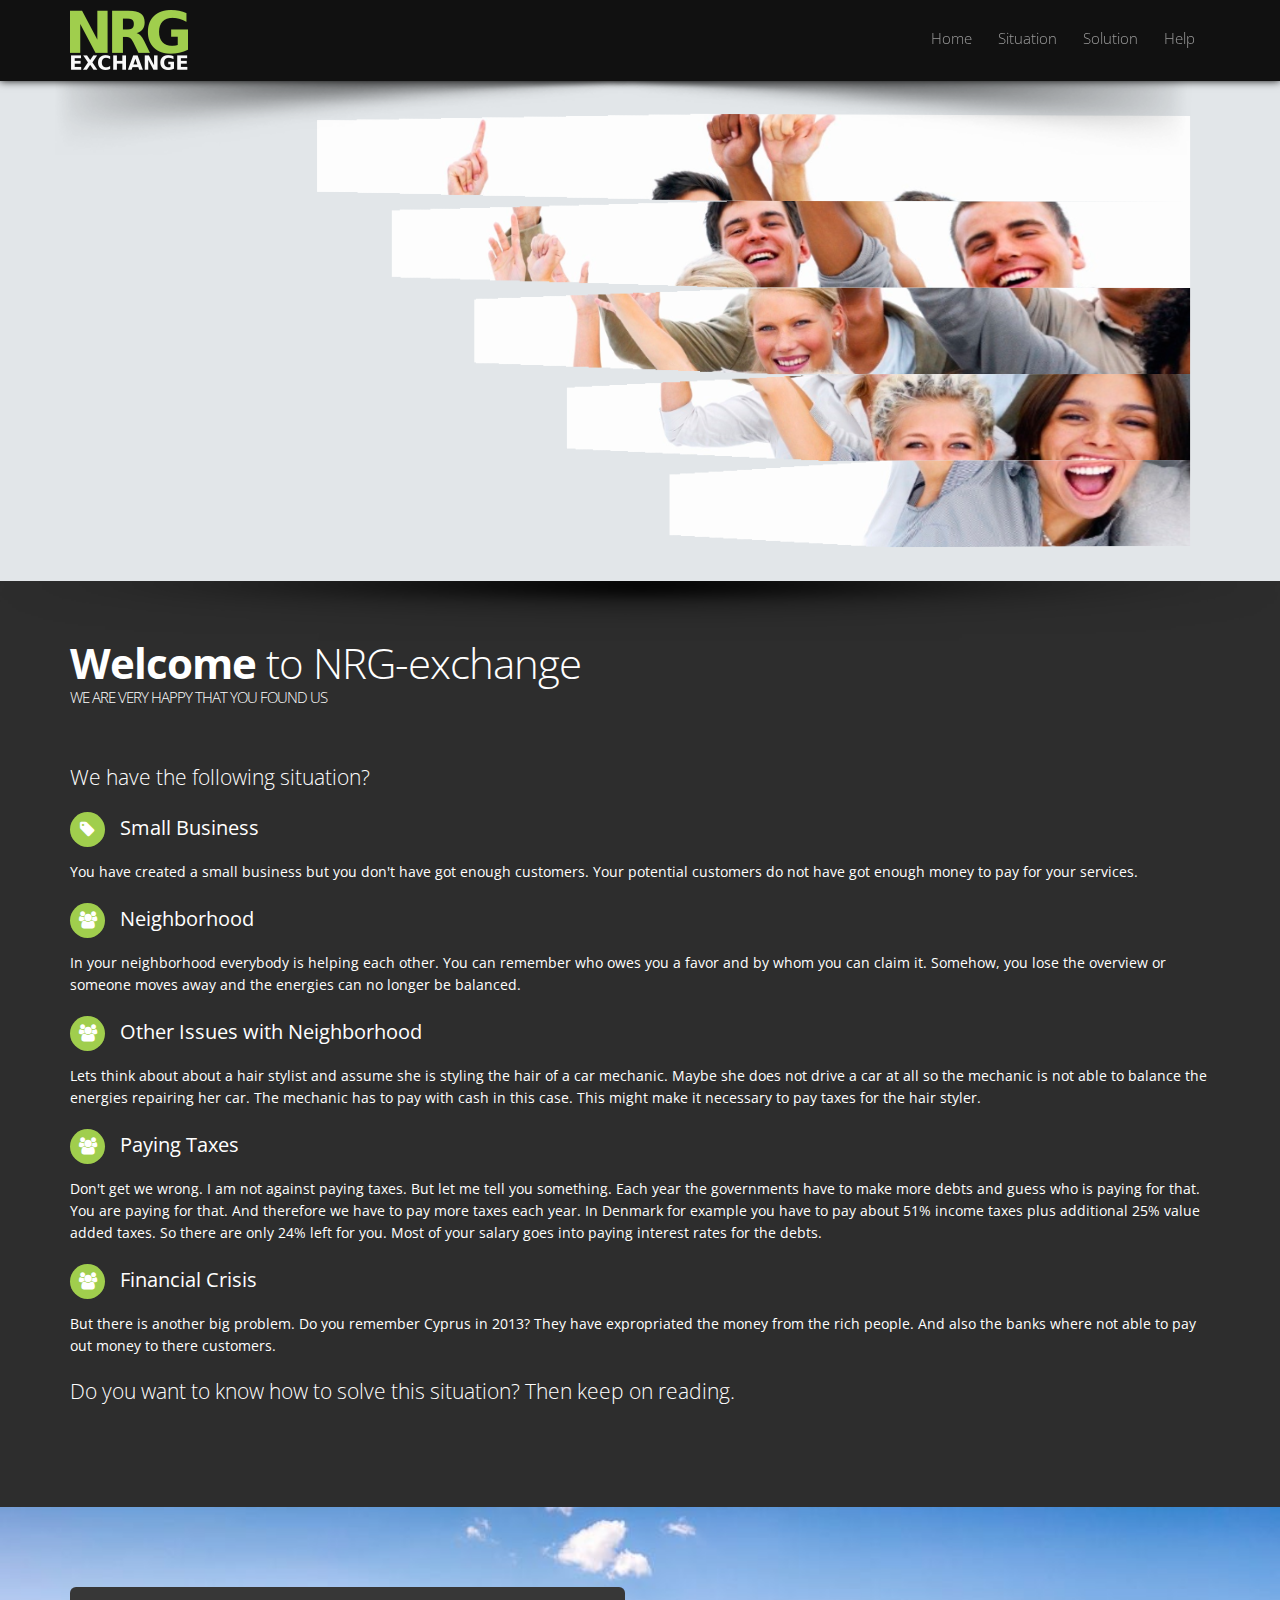
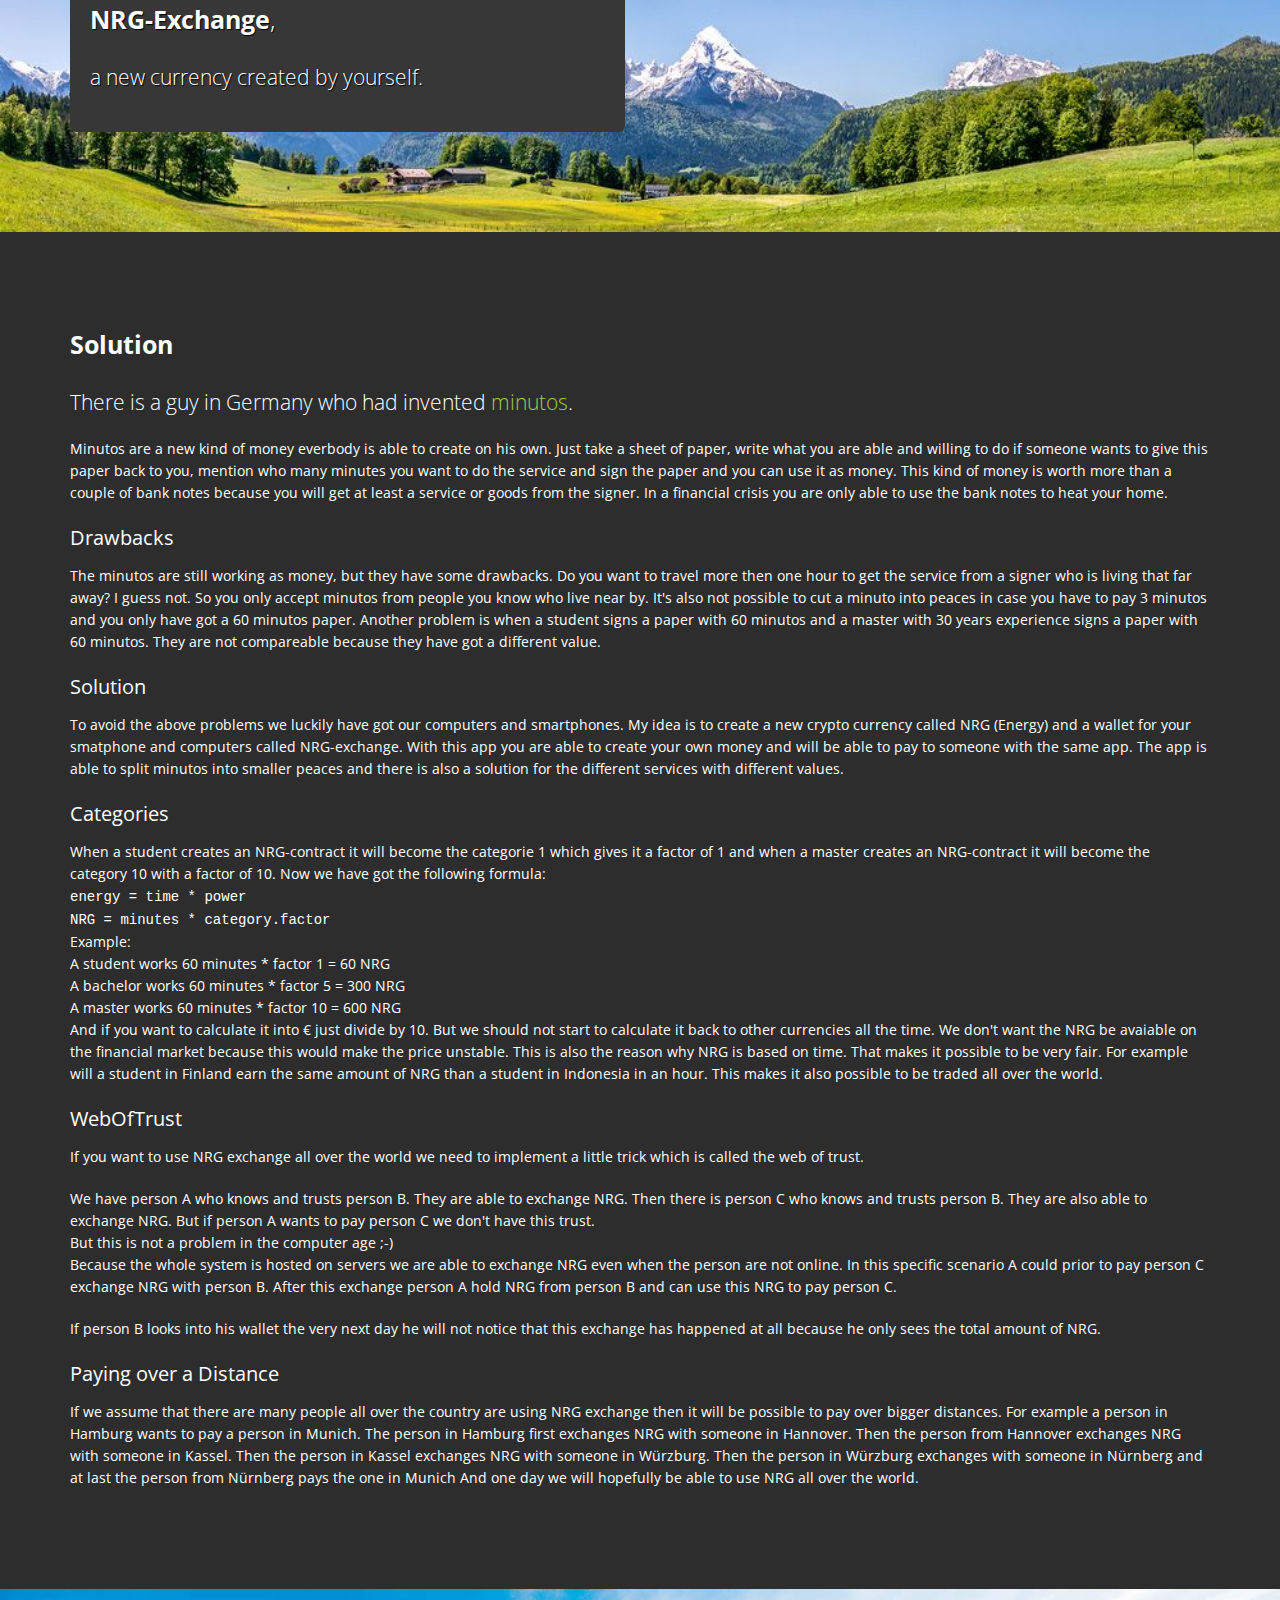
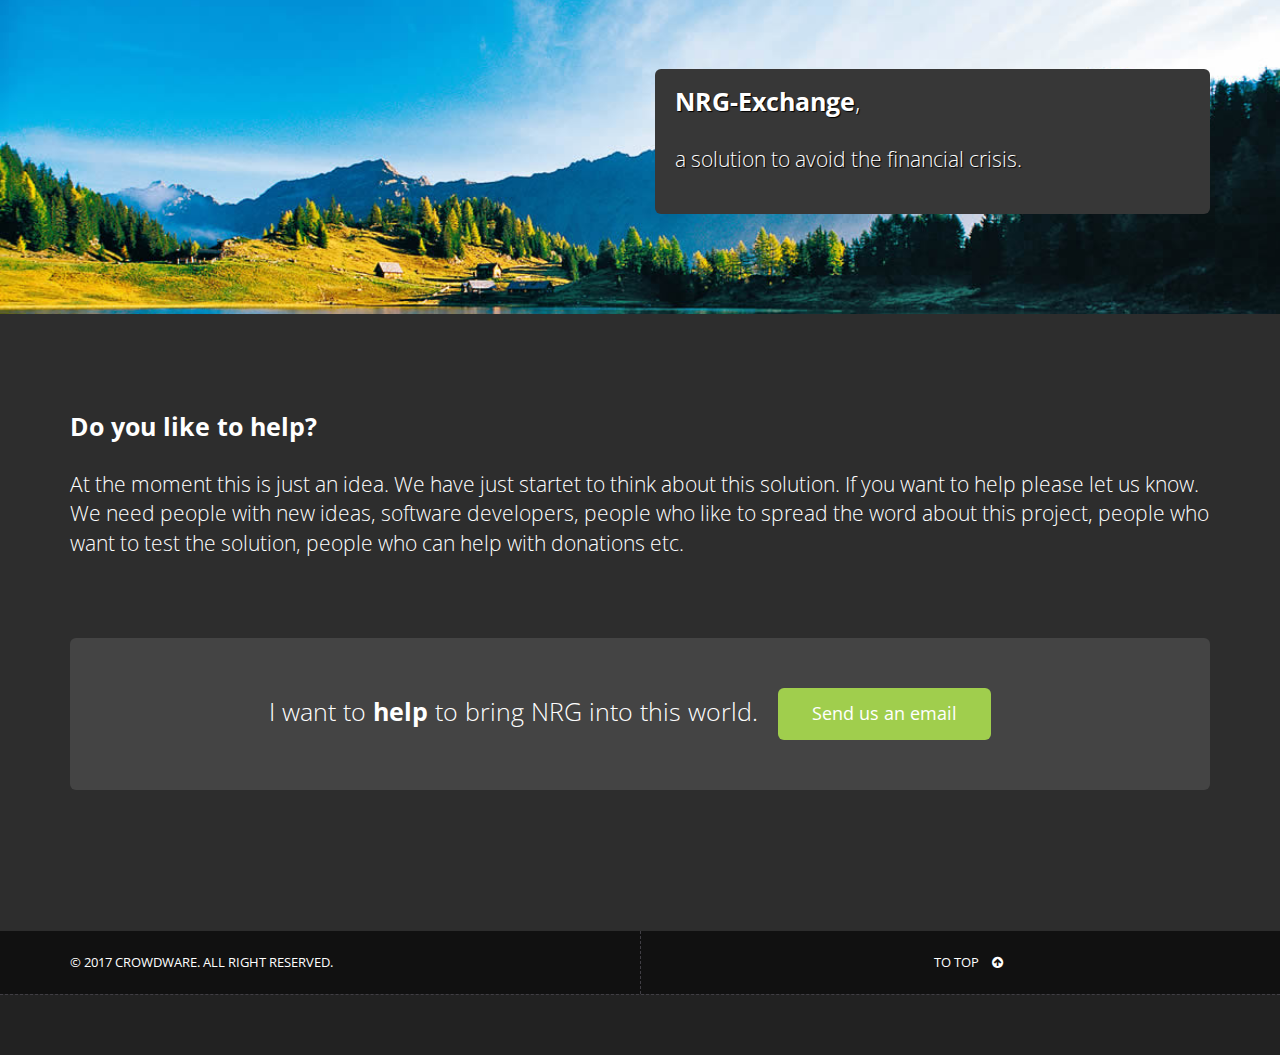
==== index.html @ 2f0116e3 "first commit" ====
<!DOCTYPE html>
<!--[if IE 8]>			<html class="ie ie8"> <![endif]-->
<!--[if IE 9]>			<html class="ie ie9"> <![endif]-->
<!--[if gt IE 9]><!-->	<html> <!--<![endif]-->
	<head>
		<meta charset="utf-8" />
<title>Index</title>
<meta name="keywords" content="HTML5,CSS3,Template" />
<meta name="description" content="" />
<meta name="Author" content="admin" />

<!-- mobile settings -->
<meta name="viewport" content="width=device-width, maximum-scale=1, initial-scale=1, user-scalable=0" />

<!-- WEB FONTS -->
<link href="https://fonts.googleapis.com/css?family=Open+Sans:300,400,700,800" rel="stylesheet" type="text/css" />

<!-- CORE CSS -->
<link href="assets/plugins/bootstrap/css/bootstrap.min.css" rel="stylesheet" type="text/css" />
<link href="assets/css/font-awesome.css" rel="stylesheet" type="text/css" />
<link href="assets/plugins/owl-carousel/owl.carousel.css" rel="stylesheet" type="text/css" />
<link href="assets/plugins/owl-carousel/owl.theme.css" rel="stylesheet" type="text/css" />
<link href="assets/plugins/owl-carousel/owl.transitions.css" rel="stylesheet" type="text/css" />
<link href="assets/plugins/magnific-popup/magnific-popup.css" rel="stylesheet" type="text/css" />
<link href="assets/css/animate.css" rel="stylesheet" type="text/css" />
<link href="assets/css/superslides.css" rel="stylesheet" type="text/css" />

<!-- REVOLUTION SLIDER -->
<link href="assets/plugins/revolution-slider/css/settings.css" rel="stylesheet" type="text/css" />

<!-- BLOG CSS -->
<link href="assets/css/blog.css" rel="stylesheet" type="text/css" />

<!-- THEME CSS -->
<link href="assets/css/essentials.css" rel="stylesheet" type="text/css" />
<link href="assets/css/layout.css" rel="stylesheet" type="text/css" />
<link href="assets/css/layout-responsive.css" rel="stylesheet" type="text/css" />
<link href="assets/css/color_scheme/green.css" rel="stylesheet" type="text/css" />
<link id="css_dark_skin" href="assets/css/layout-dark.css" rel="stylesheet" type="text/css" />

<!-- YOUR STYLE HERE -->
<link href="assets/css/style.css" rel="stylesheet" type="text/css" />

<!-- Morenizr -->
<script type="text/javascript" src="assets/plugins/modernizr.min.js"></script>

<!-- Facebook Pixel Code -->
<script>
  !function(f,b,e,v,n,t,s)
  {if(f.fbq)return;n=f.fbq=function(){n.callMethod?
  n.callMethod.apply(n,arguments):n.queue.push(arguments)};
  if(!f._fbq)f._fbq=n;n.push=n;n.loaded=!0;n.version='2.0';
  n.queue=[];t=b.createElement(e);t.async=!0;
  t.src=v;s=b.getElementsByTagName(e)[0];
  s.parentNode.insertBefore(t,s)}(window, document,'script',
  'https://connect.facebook.net/en_US/fbevents.js');
  fbq('init', '624342764620682');
  fbq('track', 'PageView');
</script>
<noscript><img height="1" width="1" style="display:none"
  src="https://www.facebook.com/tr?id=624342764620682&ev=PageView&noscript=1"
/></noscript>
<!-- End Facebook Pixel Code -->

	</head>
	<body>

		<!-- Top Bar -->
<!--
<header id="topHead">
<div class="container">


	top head menu here

</div>
</header>
-->
<!-- /Top Bar -->


		<!-- TOP NAV -->
<header id="topNav"><!-- remove class="topHead" if no topHead used! -->
	<div class="container">

	<!-- Mobile Menu Button -->
	<button class="btn btn-mobile" data-toggle="collapse" data-target=".nav-main-collapse">
		<i class="fa fa-bars"></i>
	</button>

	<!-- Logo text or image -->
	<a class="logo" href="#wrapper">
		<img src="assets/images/logo.png" alt="NRG-Exchange" />
	</a>

	<!-- Top Nav -->
<div class="navbar-collapse nav-main-collapse collapse pull-right">
	<nav class="nav-main mega-menu">
		<ul class="nav nav-pills nav-main scroll-menu" id="topMain">
			
				<li "><a class="scrollTo" href="#wrapper">Home</a></li>
			
				<li "><a class="scrollTo" href="#situation">Situation</a></li>
			
				<li "><a class="scrollTo" href="#solution">Solution</a></li>
			
				<li "><a class="scrollTo" href="#help">Help</a></li>
			
		</ul>
	</nav>
</div>
<!-- Top Nav end -->

	

	</div>
</header>

<span id="header_shadow"></span>
<!-- /TOP NAV -->
 
	
		<!-- WRAPPER -->
<div id="wrapper">
		

<section>
<div class="row">
<div class="col-md-12">
<div class="fullwidthbanner-container roundedcorners">
	<div class="fullwidthbanner">
		<ul>	
			<!-- SLIDE -->
			<li data-transition="incube-horizontal" data-slotamount="5" data-masterspeed="700" >
				<img src="assets/images/happypeople.png" alt="" data-bgfit="cover" data-bgposition="left top" data-bgrepeat="no-repeat">
			</li>
			<!-- SLIDE -->
			<li data-transition="incube-horizontal" data-slotamount="5" data-masterspeed="700" >
				<img src="assets/images/tagcloud.png" alt="" data-bgfit="cover" data-bgposition="left top" data-bgrepeat="no-repeat">
			</li>
		</ul>
		<div class="tp-bannertimer"></div>
	</div>
</div>


</div>

</div>

</section>

<section id="situation" class="container">
<div class="row">
<div class="col-md-12">
<h1>
	<strong>Welcome</strong> to NRG-exchange
	<span class="subtitle">WE ARE VERY HAPPY THAT YOU FOUND US</span>
</h1>
<p class="lead">We have the following situation?</p>
<div class="row featured-box-minimal">
	<div class="col-md-12">
		<h4><i class="fa fa-tag"></i> Small Business</h4>
		<p>
		You have created a small business but you don't have got enough customers.
		Your potential customers do not have got enough money to pay for your services.
		</p>
	</div>	
</div>
<div class="row featured-box-minimal">
	<div class="col-md-12">
		<h4><i class="fa fa-users"></i> Neighborhood</h4>
		<p>
		In your neighborhood everybody is helping each other. 
		You can remember who owes you a favor and by whom you can claim it. 
		Somehow, you lose the overview or someone moves away and the energies can no longer be balanced.
		</p>
	</div>	
</div>
<div class="row featured-box-minimal">
	<div class="col-md-12">
		<h4><i class="fa fa-users"></i> Other Issues with Neighborhood</h4>
		<p>
		Lets think about about a hair stylist and assume she is styling the hair of a car mechanic. 
		Maybe she does not drive a car at all so the mechanic is not able to balance the energies repairing her car.
 		The mechanic has to pay with cash in this case.
		This might make it necessary to pay taxes for the hair styler.
		</p>
	</div>	
</div>
<div class="row featured-box-minimal">
	<div class="col-md-12">
		<h4><i class="fa fa-users"></i> Paying Taxes</h4>
		<p>
		Don't get we wrong. I am not against paying taxes. 
		But let me tell you something.
		Each year the governments have to make more debts and guess who is paying for that.
		You are paying for that. And therefore we have to pay more taxes each year.
		In Denmark for example you have to pay about 51% income taxes plus additional 25% value added taxes.
		So there are only 24% left for you. Most of your salary goes into paying interest rates for the debts.
		</p>
	</div>	
</div>
<div class="row featured-box-minimal">
	<div class="col-md-12">
		<h4><i class="fa fa-users"></i> Financial Crisis</h4>
		<p>
		But there is another big problem. 
		Do you remember Cyprus in 2013? 
		They have expropriated the money from the rich people. 
		And also the banks where not able to pay out money to there customers.
		</p>
	</div>	
</div>

<p class="lead">Do you want to know how to solve this situation? Then keep on reading.</p>

</div>

</div>

</section>

<section class="parallax margin-top80" style="background-image: url('assets/images/natur.jpg');" data-stellar-background-ratio="0.7">
<div class="row">
<div class="col-md-12">
<div class="container">
	<div class="row animation_fade_in">
		<div class="col-md-6">
			<div class="white-row">
				<h3><strong>NRG-Exchange</strong>,</h3>
				<p class="lead">
					a new currency created by yourself.
				</p>
			</div>
		</div>
	</div>
</div>
</div>

</div>

</section>

<section id="solution" class="margin-top100 container">
<div class="row">
<div class="col-md-12">
<h3><strong>Solution</strong></h3>
<p class="lead">
There is a guy in Germany who had invented <a href="http://www.minutocash.org">minutos</a>.
</p>
<p>
Minutos are a new kind of money everbody is able to create on his own.
Just take a sheet of paper, write what you are able and willing to do if someone wants to give this paper back to you, 
mention who many minutes you want to do the service and sign the paper and you can use it as money.
This kind of money is worth more than a couple of bank notes because you will get at least a service or goods from the signer.
In a financial crisis you are only able to use the bank notes to heat your home.
</p>
<h4>Drawbacks</h4>
<p>
The minutos are still working as money, but they have some drawbacks.
Do you want to travel more then one hour to get the service from a signer who is living that far away?
I guess not. So you only accept minutos from people you know who live near by.
It's also not possible to cut a minuto into peaces in case you have to pay 3 minutos and you only have got a 60 minutos paper.
Another problem is when a student signs a paper with 60 minutos and a master with 30 years experience signs a paper with 60 minutos.
They are not compareable because they have got a different value.
</p>
<h4>Solution</h4>
<p>
To avoid the above problems we luckily have got our computers and smartphones.
My idea is to create a new crypto currency called NRG (Energy) and a wallet for your smatphone and computers called NRG-exchange.
With this app you are able to create your own money and will be able to pay to someone with the same app.
The app is able to split minutos into smaller peaces and there is also a solution for the different services with different values.
</p>
<h4>Categories</h4>
<p>
When a student creates an NRG-contract it will become the categorie 1 which gives it a factor of 1 and when a master creates an NRG-contract it will become the category 10 with a factor of 10.
Now we have got the following formula:<br/>
<font style="font-family: Courier;">energy = time * power</font><br/>
<font style="font-family: Courier;">NRG = minutes * category.factor</font><br/>
Example:<br/>
A student works 60 minutes * factor 1 = 60 NRG<br/>
A bachelor works 60 minutes * factor 5 = 300 NRG<br/>
A master works 60 minutes * factor 10 = 600 NRG<br/>
And if you want to calculate it into € just divide by 10.
But we should not start to calculate it back to other currencies all the time. 
We don't want the NRG be avaiable on the financial market because this would make the price unstable.
This is also the reason why NRG is based on time.
That makes it possible to be very fair.
For example will a student in Finland earn the same amount of NRG than a student in Indonesia in an hour.
This makes it also possible to be traded all over the world. 
</p>
<h4>WebOfTrust</h4>
<p>
If you want to use NRG exchange all over the world we need to implement a little trick which is called the web of trust.
</p>
<p>
We have person A who knows and trusts person B. They are able to exchange NRG.
Then there is person C who knows and trusts person B. They are also able to exchange NRG.
But if person A wants to pay person C we don't have this trust.<br>
But this is not a problem in the computer age ;-)<br/>
Because the whole system is hosted on servers we are able to exchange NRG even when the person are not online.
In this specific scenario A could prior to pay person C exchange NRG with person B.
After this exchange person A hold NRG from person B and can use this NRG to pay person C. 
</p>
<p>
If person B looks into his wallet the very next day he will not notice that this exchange has happened at all because he only sees the total amount of NRG.
</p>
<h4>Paying over a Distance</h4>
<p>
If we assume that there are many people all over the country are using NRG exchange then it will be possible to pay over bigger distances.
For example a person in Hamburg wants to pay a person in Munich.
The person in Hamburg first exchanges NRG with someone in Hannover. Then the person from Hannover exchanges NRG with someone in Kassel. Then the person in Kassel exchanges NRG with someone in Würzburg. Then the person in Würzburg exchanges with someone in Nürnberg and at last the person from Nürnberg pays the one in Munich
And one day we will hopefully be able to use NRG all over the world.
</p>
</div>

</div>

</section>

<section class="parallax margin-top80" style="background-image: url('assets/images/natur2.jpg');" data-stellar-background-ratio="0.7">
<div class="row">
<div class="col-md-12">
<div class="container">
	<div class="row animation_fade_in">
		<div class="col-md-6"></div>
		<div class="col-md-6">
			<div class="white-row">
				<h3><strong>NRG-Exchange</strong>,</h3>
				<p class="lead">
					a solution to avoid the financial crisis.
				</p>
			</div>
		</div>
	</div>
</div>
</div>

</div>

</section>

<section id="help" class="margin-top100 container">
<div class="row">
<div class="col-md-12">
<h3><strong>Do you like to help?</strong></h3>
<p class="lead">
At the moment this is just an idea.
We have just startet to think about this solution.
If you want to help please let us know.
We need people with new ideas, software developers, people who like to spread the word about this project, people who want to test the solution, people who can help with donations etc.
</p>

</div>

</div>

</section>

<section class="container">
<div class="row">
<div class="col-md-12">
<!-- CALLOUT -->
<div class="bs-callout text-center styleBackground">
	<h3>I want to <strong>help</strong> to bring NRG into this world.<a href="mailto:artanidos@gmail.com" target="_self" class="btn btn-primary btn-lg">Send us an email</a></h3>
</div>
<!-- /CALLOUT -->
</div>

</div>

</section>

	
</div>
<!-- /WRAPPER -->


		<!-- FOOTER -->
<footer>
<!-- copyright , scrollTo Top -->
	<div class="footer-bar">
		<div class="container">
			<span class="copyright">&copy; 2017 CrowdWare. All Right Reserved.</span>
			<a class="toTop" href="#topNav">TO TOP <i class="fa fa-arrow-circle-up"></i></a>
		</div>
	</div>
<!-- copyright , scrollTo Top -->


<!-- footer content -->
	<div class="footer-content">
		<div class="container">

			<div class="row">

				<!-- your footer content here -->

					
			</div>

		</div>
	</div>
<!-- footer content -->

</footer>
<!-- /FOOTER -->


		<!-- JAVASCRIPT FILES -->
<script type="text/javascript" src="assets/plugins/jquery-2.0.3.min.js"></script>
<script type="text/javascript" src="assets/plugins/jquery.easing.1.3.js"></script>
<script type="text/javascript" src="assets/plugins/jquery.cookie.js"></script>
<script type="text/javascript" src="assets/plugins/jquery.appear.js"></script>
<script type="text/javascript" src="assets/plugins/jquery.isotope.js"></script>
<script type="text/javascript" src="assets/plugins/masonry.js"></script>

<script type="text/javascript" src="assets/plugins/bootstrap/js/bootstrap.min.js"></script>
<script type="text/javascript" src="assets/plugins/magnific-popup/jquery.magnific-popup.min.js"></script>
<script type="text/javascript" src="assets/plugins/owl-carousel/owl.carousel.min.js"></script>
<script type="text/javascript" src="assets/plugins/stellar/jquery.stellar.min.js"></script>
<script type="text/javascript" src="assets/plugins/knob/js/jquery.knob.js"></script>
<script type="text/javascript" src="assets/plugins/jquery.backstretch.min.js"></script>
<script type="text/javascript" src="assets/plugins/superslides/dist/jquery.superslides.min.js"></script>
<script type="text/javascript" src="assets/plugins/mediaelement/build/mediaelement-and-player.min.js"></script>

<!-- REVOLUTION SLIDER -->
<script type="text/javascript" src="assets/plugins/revolution-slider/js/jquery.themepunch.plugins.min.js"></script>
<script type="text/javascript" src="assets/plugins/revolution-slider/js/jquery.themepunch.revolution.min.js"></script>
<script type="text/javascript" src="assets/js/slider_revolution.js"></script>


<script type="text/javascript" src="assets/js/scripts.js"></script>

<!--script>
  (function(i,s,o,g,r,a,m){i['GoogleAnalyticsObject']=r;i[r]=i[r]||function(){
  (i[r].q=i[r].q||[]).push(arguments)},i[r].l=1*new Date();a=s.createElement(o),
  m=s.getElementsByTagName(o)[0];a.async=1;a.src=g;m.parentNode.insertBefore(a,m)
  })(window,document,'script','https://www.google-analytics.com/analytics.js','ga');

  ga('create', 'yourIdHere', 'auto');
  ga('send', 'pageview');

</script-->




	</body>
</html>
---- assets/css/superslides.css ----
/* Styles for SuperSlides */
#slides {
	position: relative;
}

#slides .slides-container {
	margin: 0;
}

#slides .scrollable {
	*zoom: 1;
	position: relative;
	top: 0;
	left: 0;
	overflow-y: auto;
	-webkit-overflow-scrolling: touch;
	height: 100%;
}

#slides .scrollable:after {
	content: "";
	display: table;
	clear: both;
}

/* SuperSlides arrow controls */
.slides-navigation a {
	position: absolute;
	top: 50%;
	margin-top: -20px;
	outline: 0;
	width: 40px;
	height: 40px;
	line-height: 40px;
	/*text-indent: -9999px;*/
	z-index: 99;
	zoom: 1;
	text-align: center;
}

.slides-navigation a.prev,
.slides-navigation a.next {
	color: #ffffff;
	font-size: 42px;
}

.slides-navigation a.prev:hover,
.slides-navigation a.next:hover {
	color: #ffffff;
	font-size: 56px;
}

.slides-navigation a.prev {
	left: 10px;
}

.slides-navigation a.prev:after {
	font-family: 'FontAwesome';
	content: '\f104';
}

.slides-navigation a.next {
	right: 10px;
}

.slides-navigation a.next:after {
	font-family: 'FontAwesome';
	content: '\f105';
}

/* SuperSlides pagination indicators */
.slides-pagination {
	position: absolute;
	z-index: 20;
	bottom: 25px;
	text-align: center;
	width: 100%;
}

.slides-pagination a {
	background: url('../images/slider_pagebullet.png') no-repeat top;
	width: 20px;
	height: 20px;
	margin: 4px;
	display: inline-block;
	-webkit-border-radius: 50%;
			border-radius: 50%;
	zoom: 1;
	overflow: hidden;
	text-indent: -100px;
}

.slides-pagination a:hover,
.slides-pagination a.current {
	background: url('../images/slider_pagebullet.png') no-repeat bottom;
}

/* Fullscreen background for SuperSlides */
.slides-fullscreen-img {
	background-repeat: no-repeat;
	background-size: cover;
	background-position: center center;
	width: 100%;
	height: 100%;
}
---- assets/plugins/revolution-slider/css/settings.css ----
/*-----------------------------------------------------------------------------

	-	Revolution Slider 4.1 Captions -

		Screen Stylesheet

version:   	1.4.5
date:      	27/11/13
author:		themepunch
email:     	info@themepunch.com
website:   	http://www.themepunch.com
-----------------------------------------------------------------------------*/



/*************************
	-	CAPTIONS	-
**************************/

.tp-hide-revslider,.tp-caption.tp-hidden-caption	{	visibility:hidden !important; display:none !important;}


.tp-caption { z-index:1; white-space:nowrap}

.tp-caption-demo .tp-caption	{	position:relative !important; display:inline-block; margin-bottom:10px; margin-right:20px !important;}


.tp-caption.whitedivider3px {

	color: #000000;
	text-shadow: none;
	background-color: rgb(255, 255, 255);
	background-color: rgba(255, 255, 255, 1);
	text-decoration: none;
	min-width: 408px;
	min-height: 3px;
	background-position: initial initial;
	background-repeat: initial initial;
	border-width: 0px;
	border-color: #000000;
	border-style: none;
}


.tp-caption.finewide_large_white {
color:#ffffff;
text-shadow:none;
font-size:60px;
line-height:60px;
font-weight:300;
font-family:"Open Sans", sans-serif;
background-color:transparent;
text-decoration:none;
text-transform:uppercase;
letter-spacing:8px;
border-width:0px;
border-color:rgb(0, 0, 0);
border-style:none;
}

.tp-caption.whitedivider3px {
color:#000000;
text-shadow:none;
background-color:rgb(255, 255, 255);
background-color:rgba(255, 255, 255, 1);
text-decoration:none;
font-size:0px;
line-height:0;
min-width:468px;
min-height:3px;
border-width:0px;
border-color:rgb(0, 0, 0);
border-style:none;
}

.tp-caption.finewide_medium_white {
color:#ffffff;
text-shadow:none;
font-size:37px;
line-height:37px;
font-weight:300;
font-family:"Open Sans", sans-serif;
background-color:transparent;
text-decoration:none;
text-transform:uppercase;
letter-spacing:5px;
border-width:0px;
border-color:rgb(0, 0, 0);
border-style:none;
}

.tp-caption.boldwide_small_white {
font-size:25px;
line-height:25px;
font-weight:800;
font-family:"Open Sans", sans-serif;
color:rgb(255, 255, 255);
text-decoration:none;
background-color:transparent;
text-shadow:none;
text-transform:uppercase;
letter-spacing:5px;
border-width:0px;
border-color:rgb(0, 0, 0);
border-style:none;
}

.tp-caption.whitedivider3px_vertical {
color:#000000;
text-shadow:none;
background-color:rgb(255, 255, 255);
background-color:rgba(255, 255, 255, 1);
text-decoration:none;
font-size:0px;
line-height:0;
min-width:3px;
min-height:130px;
border-width:0px;
border-color:rgb(0, 0, 0);
border-style:none;
}

.tp-caption.finewide_small_white {
color:#ffffff;
text-shadow:none;
font-size:25px;
line-height:25px;
font-weight:300;
font-family:"Open Sans", sans-serif;
background-color:transparent;
text-decoration:none;
text-transform:uppercase;
letter-spacing:5px;
border-width:0px;
border-color:rgb(0, 0, 0);
border-style:none;
}

.tp-caption.finewide_verysmall_white_mw {
font-size:13px;
line-height:25px;
font-weight:400;
font-family:"Open Sans", sans-serif;
color:#ffffff;
text-decoration:none;
background-color:transparent;
text-shadow:none;
text-transform:uppercase;
letter-spacing:5px;
max-width:470px;
white-space:normal !important;
border-width:0px;
border-color:rgb(0, 0, 0);
border-style:none;
}

.tp-caption.lightgrey_divider {
text-decoration:none;
background-color:rgb(235, 235, 235);
background-color:rgba(235, 235, 235, 1);
width:370px;
height:3px;
background-position:initial initial;
background-repeat:initial initial;
border-width:0px;
border-color:rgb(34, 34, 34);
border-style:none;
}

.tp-caption.finewide_large_white {
color: #FFF;
text-shadow: none;
font-size: 60px;
line-height: 60px;
font-weight: 300;
font-family: "Open Sans", sans-serif;
background-color: rgba(0, 0, 0, 0);
text-decoration: none;
text-transform: uppercase;
letter-spacing: 8px;
border-width: 0px;
border-color: #000;
border-style: none;
}

.tp-caption.finewide_medium_white {
color: #FFF;
text-shadow: none;
font-size: 34px;
line-height: 34px;
font-weight: 300;
font-family: "Open Sans", sans-serif;
background-color: rgba(0, 0, 0, 0);
text-decoration: none;
text-transform: uppercase;
letter-spacing: 5px;
border-width: 0px;
border-color: #000;
border-style: none;
}

.tp-caption.huge_red {
position:absolute;
color:rgb(223,75,107);
font-weight:400;
font-size:150px;
line-height:130px;
font-family: 'Oswald', sans-serif;
margin:0px;
border-width:0px;
border-style:none;
white-space:nowrap;
background-color:rgb(45,49,54);
padding:0px;
}

.tp-caption.middle_yellow {
position:absolute;
color:rgb(251,213,114);
font-weight:600;
font-size:50px;
line-height:50px;
font-family: 'Open Sans', sans-serif;
margin:0px;
border-width:0px;
border-style:none;
white-space:nowrap;
}

.tp-caption.huge_thin_yellow {
	position:absolute;
color:rgb(251,213,114);
font-weight:300;
font-size:90px;
line-height:90px;
font-family: 'Open Sans', sans-serif;
margin:0px;
letter-spacing: 20px;
border-width:0px;
border-style:none;
white-space:nowrap;
}

.tp-caption.big_dark {
position:absolute;
color:#333;
font-weight:700;
font-size:70px;
line-height:70px;
font-family:"Open Sans";
margin:0px;
border-width:0px;
border-style:none;
white-space:nowrap;
}

.tp-caption.medium_dark {
position:absolute;
color:#333;
font-weight:300;
font-size:40px;
line-height:40px;
font-family:"Open Sans";
margin:0px;
letter-spacing: 5px;
border-width:0px;
border-style:none;
white-space:nowrap;
}


.tp-caption.medium_grey {
position:absolute;
color:#fff;
text-shadow:0px 2px 5px rgba(0, 0, 0, 0.5);
font-weight:700;
font-size:20px;
line-height:20px;
font-family:Arial;
padding:2px 4px;
margin:0px;
border-width:0px;
border-style:none;
background-color:#888;
white-space:nowrap;
}

.tp-caption.small_text {
position:absolute;
color:#fff;
text-shadow:0px 2px 5px rgba(0, 0, 0, 0.5);
font-weight:700;
font-size:14px;
line-height:20px;
font-family:Arial;
margin:0px;
border-width:0px;
border-style:none;
white-space:nowrap;
}

.tp-caption.medium_text {
position:absolute;
color:#fff;
text-shadow:0px 2px 5px rgba(0, 0, 0, 0.5);
font-weight:700;
font-size:20px;
line-height:20px;
font-family:Arial;
margin:0px;
border-width:0px;
border-style:none;
white-space:nowrap;
}


.tp-caption.large_bold_white_25 {
font-size:55px;
line-height:65px;
font-weight:700;
font-family:"Open Sans";
color:#fff;
text-decoration:none;
background-color:transparent;
text-align:center;
text-shadow:#000 0px 5px 10px;
border-width:0px;
border-color:rgb(255, 255, 255);
border-style:none;
}

.tp-caption.medium_text_shadow {
font-size:25px;
line-height:25px;
font-weight:600;
font-family:"Open Sans";
color:#fff;
text-decoration:none;
background-color:transparent;
text-align:center;
text-shadow:#000 0px 5px 10px;
border-width:0px;
border-color:rgb(255, 255, 255);
border-style:none;
}

.tp-caption.large_text {
position:absolute;
color:#fff;
text-shadow:0px 2px 5px rgba(0, 0, 0, 0.5);
font-weight:700;
font-size:40px;
line-height:40px;
font-family:Arial;
margin:0px;
border-width:0px;
border-style:none;
white-space:nowrap;
}

.tp-caption.medium_bold_grey {
font-size:30px;
line-height:30px;
font-weight:800;
font-family:"Open Sans";
color:rgb(102, 102, 102);
text-decoration:none;
background-color:transparent;
text-shadow:none;
margin:0px;
padding:1px 4px 0px;
border-width:0px;
border-color:rgb(255, 214, 88);
border-style:none;
}

.tp-caption.very_large_text {
position:absolute;
color:#fff;
text-shadow:0px 2px 5px rgba(0, 0, 0, 0.5);
font-weight:700;
font-size:60px;
line-height:60px;
font-family:Arial;
margin:0px;
border-width:0px;
border-style:none;
white-space:nowrap;
letter-spacing:-2px;
}

.tp-caption.very_big_white {
position:absolute;
color:#fff;
text-shadow:none;
font-weight:800;
font-size:60px;
line-height:60px;
font-family:Arial;
margin:0px;
border-width:0px;
border-style:none;
white-space:nowrap;
padding:0px 4px;
padding-top:1px;
background-color:#000;
}

.tp-caption.very_big_black {
position:absolute;
color:#000;
text-shadow:none;
font-weight:700;
font-size:60px;
line-height:60px;
font-family:Arial;
margin:0px;
border-width:0px;
border-style:none;
white-space:nowrap;
padding:0px 4px;
padding-top:1px;
background-color:#fff;
}

.tp-caption.modern_medium_fat {
position:absolute;
color:#000;
text-shadow:none;
font-weight:800;
font-size:24px;
line-height:20px;
font-family:"Open Sans", sans-serif;
margin:0px;
border-width:0px;
border-style:none;
white-space:nowrap;
}

.tp-caption.modern_medium_fat_white {
position:absolute;
color:#fff;
text-shadow:none;
font-weight:800;
font-size:24px;
line-height:20px;
font-family:"Open Sans", sans-serif;
margin:0px;
border-width:0px;
border-style:none;
white-space:nowrap;
}

.tp-caption.modern_medium_light {
position:absolute;
color:#000;
text-shadow:none;
font-weight:300;
font-size:24px;
line-height:20px;
font-family:"Open Sans", sans-serif;
margin:0px;
border-width:0px;
border-style:none;
white-space:nowrap;
}

.tp-caption.modern_big_bluebg {
position:absolute;
color:#fff;
text-shadow:none;
font-weight:800;
font-size:30px;
line-height:36px;
font-family:"Open Sans", sans-serif;
padding:3px 10px;
margin:0px;
border-width:0px;
border-style:none;
background-color:#4e5b6c;
letter-spacing:0;
}

.tp-caption.modern_big_redbg {
position:absolute;
color:#fff;
text-shadow:none;
font-weight:300;
font-size:30px;
line-height:36px;
font-family:"Open Sans", sans-serif;
padding:3px 10px;
padding-top:1px;
margin:0px;
border-width:0px;
border-style:none;
background-color:#de543e;
letter-spacing:0;
}

.tp-caption.modern_small_text_dark {
position:absolute;
color:#555;
text-shadow:none;
font-size:14px;
line-height:22px;
font-family:Arial;
margin:0px;
border-width:0px;
border-style:none;
white-space:nowrap;
}

.tp-caption.boxshadow {
-moz-box-shadow:0px 0px 20px rgba(0, 0, 0, 0.5);
-webkit-box-shadow:0px 0px 20px rgba(0, 0, 0, 0.5);
box-shadow:0px 0px 20px rgba(0, 0, 0, 0.5);
}

.tp-caption.black {
color:#000;
text-shadow:none;
}

.tp-caption.noshadow {
text-shadow:none;
}

.tp-caption a {
color:#ff7302;
text-shadow:none;
-webkit-transition:all 0.2s ease-out;
-moz-transition:all 0.2s ease-out;
-o-transition:all 0.2s ease-out;
-ms-transition:all 0.2s ease-out;
}

.tp-caption a:hover {
color:#ffa902;
}

.tp-caption.thinheadline_dark {
position:absolute;
color:rgba(0,0,0,0.85);
text-shadow:none;
font-weight:300;
font-size:30px;
line-height:30px;
font-family:"Open Sans";
background-color:transparent;
}

.tp-caption.thintext_dark {
position:absolute;
color:rgba(0,0,0,0.85);
text-shadow:none;
font-weight:300;
font-size:16px;
line-height:26px;
font-family:"Open Sans";
background-color:transparent;
}

.tp-caption.medium_bg_red a {
	color: #fff;
    text-decoration: none;
}

.tp-caption.medium_bg_red a:hover {
	color: #fff;
    text-decoration: underline;
}

.tp-caption.smoothcircle {
font-size:30px;
line-height:75px;
font-weight:800;
font-family:"Open Sans";
color:rgb(255, 255, 255);
text-decoration:none;
background-color:rgb(0, 0, 0);
background-color:rgba(0, 0, 0, 0.498039);
padding:50px 25px;
text-align:center;
border-radius:500px 500px 500px 500px;
border-width:0px;
border-color:rgb(0, 0, 0);
border-style:none;
}

.tp-caption.largeblackbg {
font-size:50px;
line-height:70px;
font-weight:300;
font-family:"Open Sans";
color:rgb(255, 255, 255);
text-decoration:none;
background-color:rgb(0, 0, 0);
padding:0px 20px 5px;
text-shadow:none;
border-width:0px;
border-color:rgb(255, 255, 255);
border-style:none;
}

.tp-caption.largepinkbg {
position:absolute;
color:#fff;
text-shadow:none;
font-weight:300;
font-size:50px;
line-height:70px;
font-family:"Open Sans";
background-color:#db4360;
padding:0px 20px;
-webkit-border-radius:0px;
-moz-border-radius:0px;
border-radius:0px;
}

.tp-caption.largewhitebg {
position:absolute;
color:#000;
text-shadow:none;
font-weight:300;
font-size:50px;
line-height:70px;
font-family:"Open Sans";
background-color:#fff;
padding:0px 20px;
-webkit-border-radius:0px;
-moz-border-radius:0px;
border-radius:0px;
}

.tp-caption.largegreenbg {
position:absolute;
color:#fff;
text-shadow:none;
font-weight:300;
font-size:50px;
line-height:70px;
font-family:"Open Sans";
background-color:#67ae73;
padding:0px 20px;
-webkit-border-radius:0px;
-moz-border-radius:0px;
border-radius:0px;
}

.tp-caption.excerpt {
font-size:36px;
line-height:36px;
font-weight:700;
font-family:Arial;
color:#ffffff;
text-decoration:none;
background-color:rgba(0, 0, 0, 1);
text-shadow:none;
margin:0px;
letter-spacing:-1.5px;
padding:1px 4px 0px 4px;
width:150px;
white-space:normal !important;
height:auto;
border-width:0px;
border-color:rgb(255, 255, 255);
border-style:none;
}

.tp-caption.large_bold_grey {
font-size:60px;
line-height:60px;
font-weight:800;
font-family:"Open Sans";
color:rgb(102, 102, 102);
text-decoration:none;
background-color:transparent;
text-shadow:none;
margin:0px;
padding:1px 4px 0px;
border-width:0px;
border-color:rgb(255, 214, 88);
border-style:none;
}

.tp-caption.medium_thin_grey {
font-size:34px;
line-height:30px;
font-weight:300;
font-family:"Open Sans";
color:rgb(102, 102, 102);
text-decoration:none;
background-color:transparent;
padding:1px 4px 0px;
text-shadow:none;
margin:0px;
border-width:0px;
border-color:rgb(255, 214, 88);
border-style:none;
}

.tp-caption.small_thin_grey {
font-size:18px;
line-height:26px;
font-weight:300;
font-family:"Open Sans";
color:rgb(117, 117, 117);
text-decoration:none;
background-color:transparent;
padding:1px 4px 0px;
text-shadow:none;
margin:0px;
border-width:0px;
border-color:rgb(255, 214, 88);
border-style:none;
}

.tp-caption.lightgrey_divider {
text-decoration:none;
background-color:rgba(235, 235, 235, 1);
width:370px;
height:3px;
background-position:initial initial;
background-repeat:initial initial;
border-width:0px;
border-color:rgb(34, 34, 34);
border-style:none;
}

.tp-caption.large_bold_darkblue {
font-size:58px;
line-height:60px;
font-weight:800;
font-family:"Open Sans";
color:rgb(52, 73, 94);
text-decoration:none;
background-color:transparent;
border-width:0px;
border-color:rgb(255, 214, 88);
border-style:none;
}

.tp-caption.medium_bg_darkblue {
font-size:20px;
line-height:20px;
font-weight:800;
font-family:"Open Sans";
color:rgb(255, 255, 255);
text-decoration:none;
background-color:rgb(52, 73, 94);
padding:10px;
border-width:0px;
border-color:rgb(255, 214, 88);
border-style:none;
}

.tp-caption.medium_bold_red {
font-size:24px;
line-height:30px;
font-weight:800;
font-family:"Open Sans";
color:rgb(227, 58, 12);
text-decoration:none;
background-color:transparent;
padding:0px;
border-width:0px;
border-color:rgb(255, 214, 88);
border-style:none;
}

.tp-caption.medium_light_red {
font-size:21px;
line-height:26px;
font-weight:300;
font-family:"Open Sans";
color:rgb(227, 58, 12);
text-decoration:none;
background-color:transparent;
padding:0px;
border-width:0px;
border-color:rgb(255, 214, 88);
border-style:none;
}

.tp-caption.medium_bg_red {
font-size:20px;
line-height:20px;
font-weight:800;
font-family:"Open Sans";
color:rgb(255, 255, 255);
text-decoration:none;
background-color:rgb(227, 58, 12);
padding:10px;
border-width:0px;
border-color:rgb(255, 214, 88);
border-style:none;
}

.tp-caption.medium_bold_orange {
font-size:24px;
line-height:30px;
font-weight:800;
font-family:"Open Sans";
color:rgb(243, 156, 18);
text-decoration:none;
background-color:transparent;
border-width:0px;
border-color:rgb(255, 214, 88);
border-style:none;
}

.tp-caption.medium_bg_orange {
font-size:20px;
line-height:20px;
font-weight:800;
font-family:"Open Sans";
color:rgb(255, 255, 255);
text-decoration:none;
background-color:rgb(243, 156, 18);
padding:10px;
border-width:0px;
border-color:rgb(255, 214, 88);
border-style:none;
}

.tp-caption.grassfloor {
text-decoration:none;
background-color:rgba(160, 179, 151, 1);
width:4000px;
height:150px;
border-width:0px;
border-color:rgb(34, 34, 34);
border-style:none;
}

.tp-caption.large_bold_white {
font-size:58px;
line-height:60px;
font-weight:800;
font-family:"Open Sans";
color:rgb(255, 255, 255);
text-decoration:none;
background-color:transparent;
border-width:0px;
border-color:rgb(255, 214, 88);
border-style:none;
}

.tp-caption.medium_light_white {
font-size:30px;
line-height:36px;
font-weight:300;
font-family:"Open Sans";
color:rgb(255, 255, 255);
text-decoration:none;
background-color:transparent;
padding:0px;
border-width:0px;
border-color:rgb(255, 214, 88);
border-style:none;
}

.tp-caption.mediumlarge_light_white {
font-size:34px;
line-height:40px;
font-weight:300;
font-family:"Open Sans";
color:rgb(255, 255, 255);
text-decoration:none;
background-color:transparent;
padding:0px;
border-width:0px;
border-color:rgb(255, 214, 88);
border-style:none;
}

.tp-caption.mediumlarge_light_white_center {
font-size:34px;
line-height:40px;
font-weight:300;
font-family:"Open Sans";
color:#ffffff;
text-decoration:none;
background-color:transparent;
padding:0px 0px 0px 0px;
text-align:center;
border-width:0px;
border-color:rgb(255, 214, 88);
border-style:none;
}

.tp-caption.medium_bg_asbestos {
font-size:20px;
line-height:20px;
font-weight:800;
font-family:"Open Sans";
color:rgb(255, 255, 255);
text-decoration:none;
background-color:rgb(127, 140, 141);
padding:10px;
border-width:0px;
border-color:rgb(255, 214, 88);
border-style:none;
}

.tp-caption.medium_light_black {
font-size:30px;
line-height:36px;
font-weight:300;
font-family:"Open Sans";
color:rgb(0, 0, 0);
text-decoration:none;
background-color:transparent;
padding:0px;
border-width:0px;
border-color:rgb(255, 214, 88);
border-style:none;
}

.tp-caption.large_bold_black {
font-size:58px;
line-height:60px;
font-weight:800;
font-family:"Open Sans";
color:rgb(0, 0, 0);
text-decoration:none;
background-color:transparent;
border-width:0px;
border-color:rgb(255, 214, 88);
border-style:none;
}

.tp-caption.mediumlarge_light_darkblue {
font-size:34px;
line-height:40px;
font-weight:300;
font-family:"Open Sans";
color:rgb(52, 73, 94);
text-decoration:none;
background-color:transparent;
padding:0px;
border-width:0px;
border-color:rgb(255, 214, 88);
border-style:none;
}

.tp-caption.small_light_white {
font-size:17px;
line-height:28px;
font-weight:300;
font-family:"Open Sans";
color:rgb(255, 255, 255);
text-decoration:none;
background-color:transparent;
padding:0px;
border-width:0px;
border-color:rgb(255, 214, 88);
border-style:none;
}

.tp-caption.roundedimage {
border-width:0px;
border-color:rgb(34, 34, 34);
border-style:none;
}

.tp-caption.large_bg_black {
font-size:40px;
line-height:40px;
font-weight:800;
font-family:"Open Sans";
color:rgb(255, 255, 255);
text-decoration:none;
background-color:rgb(0, 0, 0);
padding:10px 20px 15px;
border-width:0px;
border-color:rgb(255, 214, 88);
border-style:none;
}

.tp-caption.mediumwhitebg {
font-size:30px;
line-height:30px;
font-weight:300;
font-family:"Open Sans";
color:rgb(0, 0, 0);
text-decoration:none;
background-color:rgb(255, 255, 255);
padding:5px 15px 10px;
text-shadow:none;
border-width:0px;
border-color:rgb(0, 0, 0);
border-style:none;
}

.tp-caption.medium_bg_orange_new1 {
font-size:20px;
line-height:20px;
font-weight:800;
font-family:"Open Sans";
color:rgb(255, 255, 255);
text-decoration:none;
background-color:rgb(243, 156, 18);
padding:10px;
border-width:0px;
border-color:rgb(255, 214, 88);
border-style:none;
}



.tp-caption.boxshadow{
		-moz-box-shadow: 0px 0px 20px rgba(0, 0, 0, 0.5);
		-webkit-box-shadow: 0px 0px 20px rgba(0, 0, 0, 0.5);
		box-shadow: 0px 0px 20px rgba(0, 0, 0, 0.5);
	}

.tp-caption.black{
		color: #000;
		text-shadow: none;
		font-weight: 300;
		font-size: 19px;
		line-height: 19px;
		font-family: 'Open Sans', sans;
	}

.tp-caption.noshadow {
		text-shadow: none;
	}


.tp_inner_padding	{	box-sizing:border-box;
						-webkit-box-sizing:border-box;
						-moz-box-sizing:border-box;
						max-height:none !important;	}


/*.tp-caption			{	transform:none !important}*/


/*********************************
	-	SPECIAL TP CAPTIONS -
**********************************/
.tp-caption .frontcorner		{
										width: 0;
										height: 0;
										border-left: 40px solid transparent;
										border-right: 0px solid transparent;
										border-top: 40px solid #00A8FF;
										position: absolute;left:-40px;top:0px;
									}

.tp-caption .backcorner		{
										width: 0;
										height: 0;
										border-left: 0px solid transparent;
										border-right: 40px solid transparent;
										border-bottom: 40px solid #00A8FF;
										position: absolute;right:0px;top:0px;
									}

.tp-caption .frontcornertop		{
										width: 0;
										height: 0;
										border-left: 40px solid transparent;
										border-right: 0px solid transparent;
										border-bottom: 40px solid #00A8FF;
										position: absolute;left:-40px;top:0px;
									}

.tp-caption .backcornertop		{
										width: 0;
										height: 0;
										border-left: 0px solid transparent;
										border-right: 40px solid transparent;
										border-top: 40px solid #00A8FF;
										position: absolute;right:0px;top:0px;
									}

/******************************
	-	BUTTONS	-
*******************************/

.tp-simpleresponsive .button				{	padding:6px 13px 5px; border-radius: 3px; -moz-border-radius: 3px; -webkit-border-radius: 3px; height:30px;
												cursor:pointer;
												color:#fff !important; text-shadow:0px 1px 1px rgba(0, 0, 0, 0.6) !important; font-size:15px; line-height:45px !important;
												background:url(../images/gradient/g30.png) repeat-x top; font-family: arial, sans-serif; font-weight: bold; letter-spacing: -1px;
											}

.tp-simpleresponsive  .button.big			{	color:#fff; text-shadow:0px 1px 1px rgba(0, 0, 0, 0.6); font-weight:bold; padding:9px 20px; font-size:19px;  line-height:57px !important; background:url(../images/gradient/g40.png) repeat-x top;}


.tp-simpleresponsive  .purchase:hover,
.tp-simpleresponsive  .button:hover,
.tp-simpleresponsive  .button.big:hover		{	background-position:bottom, 15px 11px;}



	@media only screen and (min-width: 768px) and (max-width: 959px) {

	 }



	@media only screen and (min-width: 480px) and (max-width: 767px) {
		.tp-simpleresponsive  .button	{	padding:4px 8px 3px; line-height:25px !important; font-size:11px !important;font-weight:normal;	}
		.tp-simpleresponsive  a.button { -webkit-transition: none; -moz-transition: none; -o-transition: none; -ms-transition: none;	 }


	}

    @media only screen and (min-width: 0px) and (max-width: 479px) {
		.tp-simpleresponsive  .button	{	padding:2px 5px 2px; line-height:20px !important; font-size:10px !important;}
		.tp-simpleresponsive  a.button { -webkit-transition: none; -moz-transition: none; -o-transition: none; -ms-transition: none;	 }
	}





/*	BUTTON COLORS	*/



.tp-simpleresponsive  .button.green, .tp-simpleresponsive  .button:hover.green,
.tp-simpleresponsive  .purchase.green, .tp-simpleresponsive  .purchase:hover.green			{ background-color:#21a117; -webkit-box-shadow:  0px 3px 0px 0px #104d0b;        -moz-box-shadow:   0px 3px 0px 0px #104d0b;        box-shadow:   0px 3px 0px 0px #104d0b;  }


.tp-simpleresponsive  .button.blue, .tp-simpleresponsive  .button:hover.blue,
.tp-simpleresponsive  .purchase.blue, .tp-simpleresponsive  .purchase:hover.blue			{ background-color:#1d78cb; -webkit-box-shadow:  0px 3px 0px 0px #0f3e68;        -moz-box-shadow:   0px 3px 0px 0px #0f3e68;        box-shadow:   0px 3px 0px 0px #0f3e68;}


.tp-simpleresponsive  .button.red, .tp-simpleresponsive  .button:hover.red,
.tp-simpleresponsive  .purchase.red, .tp-simpleresponsive  .purchase:hover.red				{ background-color:#cb1d1d; -webkit-box-shadow:  0px 3px 0px 0px #7c1212;        -moz-box-shadow:   0px 3px 0px 0px #7c1212;        box-shadow:   0px 3px 0px 0px #7c1212;}

.tp-simpleresponsive  .button.orange, .tp-simpleresponsive  .button:hover.orange,
.tp-simpleresponsive  .purchase.orange, .tp-simpleresponsive  .purchase:hover.orange		{ background-color:#ff7700; -webkit-box-shadow:  0px 3px 0px 0px #a34c00;        -moz-box-shadow:   0px 3px 0px 0px #a34c00;        box-shadow:   0px 3px 0px 0px #a34c00;}

.tp-simpleresponsive  .button.darkgrey, .tp-simpleresponsive  .button.grey,
.tp-simpleresponsive  .button:hover.darkgrey, .tp-simpleresponsive  .button:hover.grey,
.tp-simpleresponsive  .purchase.darkgrey, .tp-simpleresponsive  .purchase:hover.darkgrey	{ background-color:#555; -webkit-box-shadow:  0px 3px 0px 0px #222;        -moz-box-shadow:   0px 3px 0px 0px #222;        box-shadow:   0px 3px 0px 0px #222;}

.tp-simpleresponsive  .button.lightgrey, .tp-simpleresponsive  .button:hover.lightgrey,
.tp-simpleresponsive  .purchase.lightgrey, .tp-simpleresponsive  .purchase:hover.lightgrey	{ background-color:#888; -webkit-box-shadow:  0px 3px 0px 0px #555;        -moz-box-shadow:   0px 3px 0px 0px #555;        box-shadow:   0px 3px 0px 0px #555;}



/****************************************************************

	-	SET THE ANIMATION EVEN MORE SMOOTHER ON ANDROID   -

******************************************************************/

/*.tp-simpleresponsive				{	-webkit-perspective: 1500px;
										-moz-perspective: 1500px;
										-o-perspective: 1500px;
										-ms-perspective: 1500px;
										perspective: 1500px;
									}*/




/**********************************************
	-	FULLSCREEN AND FULLWIDHT CONTAINERS	-
**********************************************/

.fullscreen-container {
		width:100%;
		position:relative;
		padding:0;
}



.fullwidthbanner-container{
	width:100%;
	position:relative;
	padding:0;
	overflow:hidden;
}

.fullwidthbanner-container .fullwidthbanner{
	width:100%;
	position:relative;
}



/************************************************
	  - SOME CAPTION MODIFICATION AT START  -
*************************************************/
.tp-simpleresponsive .caption,
.tp-simpleresponsive .tp-caption {
	/*-ms-filter: "progid:DXImageTransform.Microsoft.Alpha(Opacity=0)";		-moz-opacity: 0;	-khtml-opacity: 0;	opacity: 0; */
	position:absolute;visibility: hidden;
	-webkit-font-smoothing: antialiased !important;
}


.tp-simpleresponsive img	{	max-width:none;}



/******************************
	-	IE8 HACKS	-
*******************************/
.noFilterClass {
	filter:none !important;
}


/******************************
	-	SHADOWS		-
******************************/
.tp-bannershadow  {
		position:absolute;

		margin-left:auto;
		margin-right:auto;
		-moz-user-select: none;
        -khtml-user-select: none;
        -webkit-user-select: none;
        -o-user-select: none;
	}

.tp-bannershadow.tp-shadow1 {	background:url(../assets/shadow1.png) no-repeat; background-size:100% 100%; width:890px; height:60px; bottom:-60px;}
.tp-bannershadow.tp-shadow2 {	background:url(../assets/shadow2.png) no-repeat; background-size:100% 100%; width:890px; height:60px;bottom:-60px;}
.tp-bannershadow.tp-shadow3 {	background:url(../assets/shadow3.png) no-repeat; background-size:100% 100%; width:890px; height:60px;bottom:-60px;}


/********************************
	-	FULLSCREEN VIDEO	-
*********************************/
.caption.fullscreenvideo {	left:0px; top:0px; position:absolute;width:100%;height:100%;}
.caption.fullscreenvideo iframe,
.caption.fullscreenvideo video	{ width:100% !important; height:100% !important; display: none}

.tp-caption.fullscreenvideo {	left:0px; top:0px; position:absolute;width:100%;height:100%;}
.tp-caption.fullscreenvideo iframe,
.tp-caption.fullscreenvideo iframe video	{ width:100% !important; height:100% !important; display: none;}


.fullscreenvideo .vjs-loading-spinner { visibility:none;display:none !important; width:0px;height:0px;}
.fullscreenvideo .vjs-control-bar.vjs-fade-out,
.fullscreenvideo .vjs-control-bar.vjs-fade-in,
.fullscreenvideo .vjs-control-bar.vjs-fade-out.vjs-lock-showing,
.fullscreenvideo .vjs-control-bar.vjs-fade-in.vjs-lock-showing		{	visibility: hidden !important; opacity: 0 !important;display:none !important;width:0px;height:0px;overflow: hidden;}

.fullcoveredvideo.video-js,
.fullcoveredvideo video				{	background: transparent !important;}

.fullcoveredvideo .vjs-poster		{	background-position: center center;background-size: cover;width:100%;height:100%;top:0px;left:0px;}

/********************************
	-	DOTTED OVERLAYS	-
*********************************/
.tp-dottedoverlay						{	background-repeat:repeat;width:100%;height:100%;position:absolute;top:0px;left:0px;z-index:1;}
.tp-dottedoverlay.twoxtwo				{	background:url(../assets/gridtile.png)}
.tp-dottedoverlay.twoxtwowhite			{	background:url(../assets/gridtile_white.png)}
.tp-dottedoverlay.threexthree			{	background:url(../assets/gridtile_3x3.png)}
.tp-dottedoverlay.threexthreewhite		{	background:url(../assets/gridtile_3x3_white.png)}
/********************************
	-	DOTTED OVERLAYS ENDS	-
*********************************/


/************************
	-	NAVIGATION	-
*************************/

/** BULLETS **/

.tpclear		{	clear:both;}


.tp-bullets									{	z-index:1000; position:absolute;
												-ms-filter: "progid:DXImageTransform.Microsoft.Alpha(Opacity=100)";
												-moz-opacity: 1;
												-khtml-opacity: 1;
												opacity: 1;
												-webkit-transition: opacity 0.2s ease-out; -moz-transition: opacity 0.2s ease-out; -o-transition: opacity 0.2s ease-out; -ms-transition: opacity 0.2s ease-out;-webkit-transform: translateZ(5px);
											}
.tp-bullets.hidebullets					{
												-ms-filter: "progid:DXImageTransform.Microsoft.Alpha(Opacity=0)";
												-moz-opacity: 0;
												-khtml-opacity: 0;
												opacity: 0;
											}


.tp-bullets.simplebullets.navbar						{ 	border:1px solid #666; border-bottom:1px solid #444; background:url(../assets/boxed_bgtile.png); height:40px; padding:0px 10px; -webkit-border-radius: 5px; -moz-border-radius: 5px; border-radius: 5px ;}

.tp-bullets.simplebullets.navbar-old					{ 	 background:url(../assets/navigdots_bgtile.png); height:35px; padding:0px 10px; -webkit-border-radius: 5px; -moz-border-radius: 5px; border-radius: 5px ;}


.tp-bullets.simplebullets.round .bullet					{	cursor:pointer; position:relative;	background:url(../assets/bullet.png) no-Repeat top left;	width:20px;	height:20px;  margin-right:0px; float:left; margin-top:0px; margin-left:3px;}
.tp-bullets.simplebullets.round .bullet.last			{	margin-right:3px;}

.tp-bullets.simplebullets.round-old .bullet				{	cursor:pointer; position:relative;	background:url(../assets/bullets.png) no-Repeat bottom left;	width:23px;	height:23px;  margin-right:0px; float:left; margin-top:0px;}
.tp-bullets.simplebullets.round-old .bullet.last		{	margin-right:0px;}


/**	SQUARE BULLETS **/
.tp-bullets.simplebullets.square .bullet				{	cursor:pointer; position:relative;	background:url(../assets/bullets2.png) no-Repeat bottom left;	width:19px;	height:19px;  margin-right:0px; float:left; margin-top:0px;}
.tp-bullets.simplebullets.square .bullet.last			{	margin-right:0px;}


/**	SQUARE BULLETS **/
.tp-bullets.simplebullets.square-old .bullet			{	cursor:pointer; position:relative;	background:url(../assets/bullets2.png) no-Repeat bottom left;	width:19px;	height:19px;  margin-right:0px; float:left; margin-top:0px;}
.tp-bullets.simplebullets.square-old .bullet.last		{	margin-right:0px;}


/** navbar NAVIGATION VERSION **/
.tp-bullets.simplebullets.navbar .bullet			{	cursor:pointer; position:relative;	background:url(../assets/bullet_boxed.png) no-Repeat top left;	width:18px;	height:19px;   margin-right:5px; float:left; margin-top:0px;}

.tp-bullets.simplebullets.navbar .bullet.first		{	margin-left:0px !important;}
.tp-bullets.simplebullets.navbar .bullet.last		{	margin-right:0px !important;}



/** navbar NAVIGATION VERSION **/
.tp-bullets.simplebullets.navbar-old .bullet			{	cursor:pointer; position:relative;	background:url(../assets/navigdots.png) no-Repeat bottom left;	width:15px;	height:15px;  margin-left:5px !important; margin-right:5px !important;float:left; margin-top:10px;}
.tp-bullets.simplebullets.navbar-old .bullet.first		{	margin-left:0px !important;}
.tp-bullets.simplebullets.navbar-old .bullet.last		{	margin-right:0px !important;}


.tp-bullets.simplebullets .bullet:hover,
.tp-bullets.simplebullets .bullet.selected				{	background-position:top left; }

.tp-bullets.simplebullets.round .bullet:hover,
.tp-bullets.simplebullets.round .bullet.selected,
.tp-bullets.simplebullets.navbar .bullet:hover,
.tp-bullets.simplebullets.navbar .bullet.selected		{	background-position:bottom left; }



/*************************************
	-	TP ARROWS 	-
**************************************/
.tparrows												{	-ms-filter: "progid:DXImageTransform.Microsoft.Alpha(Opacity=100)";
															-moz-opacity: 1;
															-khtml-opacity: 1;
															opacity: 1;
															-webkit-transition: opacity 0.2s ease-out; -moz-transition: opacity 0.2s ease-out; -o-transition: opacity 0.2s ease-out; -ms-transition: opacity 0.2s ease-out;			
															-webkit-transform: translateZ(5000px);
															-webkit-transform-style: flat;
															-webkit-backface-visibility: hidden;
															z-index:600;
															position: relative;

														}
.tparrows.hidearrows									{
															-ms-filter: "progid:DXImageTransform.Microsoft.Alpha(Opacity=0)";
															-moz-opacity: 0;
															-khtml-opacity: 0;
															opacity: 0;
														}
.tp-leftarrow											{	z-index:100;cursor:pointer; position:relative;	background:url(../assets/large_left.png) no-Repeat top left;	width:40px;	height:40px;   }
.tp-rightarrow											{	z-index:100;cursor:pointer; position:relative;	background:url(../assets/large_right.png) no-Repeat top left;	width:40px;	height:40px;   }


.tp-leftarrow.round										{	z-index:100;cursor:pointer; position:relative;	background:url(../assets/small_left.png) no-Repeat top left;	width:19px;	height:14px;  margin-right:0px; float:left; margin-top:0px;	}
.tp-rightarrow.round									{	z-index:100;cursor:pointer; position:relative;	background:url(../assets/small_right.png) no-Repeat top left;	width:19px;	height:14px;  margin-right:0px; float:left;	margin-top:0px;}


.tp-leftarrow.round-old									{	z-index:100;cursor:pointer; position:relative;	background:url(../assets/arrow_left.png) no-Repeat top left;	width:26px;	height:26px;  margin-right:0px; float:left; margin-top:0px;	}
.tp-rightarrow.round-old								{	z-index:100;cursor:pointer; position:relative;	background:url(../assets/arrow_right.png) no-Repeat top left;	width:26px;	height:26px;  margin-right:0px; float:left;	margin-top:0px;}


.tp-leftarrow.navbar									{	z-index:100;cursor:pointer; position:relative;	background:url(../assets/small_left_boxed.png) no-Repeat top left;	width:20px;	height:15px;   float:left;	margin-right:6px; margin-top:12px;}
.tp-rightarrow.navbar									{	z-index:100;cursor:pointer; position:relative;	background:url(../assets/small_right_boxed.png) no-Repeat top left;	width:20px;	height:15px;   float:left;	margin-left:6px; margin-top:12px;}


.tp-leftarrow.navbar-old								{	z-index:100;cursor:pointer; position:relative;	background:url(../assets/arrowleft.png) no-Repeat top left;		width:9px;	height:16px;   float:left;	margin-right:6px; margin-top:10px;}
.tp-rightarrow.navbar-old								{	z-index:100;cursor:pointer; position:relative;	background:url(../assets/arrowright.png) no-Repeat top left;	width:9px;	height:16px;   float:left;	margin-left:6px; margin-top:10px;}

.tp-leftarrow.navbar-old.thumbswitharrow				{	margin-right:10px; }
.tp-rightarrow.navbar-old.thumbswitharrow				{	margin-left:0px; }

.tp-leftarrow.square									{	z-index:100;cursor:pointer; position:relative;	background:url(../assets/arrow_left2.png) no-Repeat top left;	width:12px;	height:17px;   float:left;	margin-right:0px; margin-top:0px;}
.tp-rightarrow.square									{	z-index:100;cursor:pointer; position:relative;	background:url(../assets/arrow_right2.png) no-Repeat top left;	width:12px;	height:17px;   float:left;	margin-left:0px; margin-top:0px;}


.tp-leftarrow.square-old								{	z-index:100;cursor:pointer; position:relative;	background:url(../assets/arrow_left2.png) no-Repeat top left;	width:12px;	height:17px;   float:left;	margin-right:0px; margin-top:0px;}
.tp-rightarrow.square-old								{	z-index:100;cursor:pointer; position:relative;	background:url(../assets/arrow_right2.png) no-Repeat top left;	width:12px;	height:17px;   float:left;	margin-left:0px; margin-top:0px;}


.tp-leftarrow.default									{	z-index:100;cursor:pointer; position:relative;	background:url(../assets/large_left.png) no-Repeat 0 0;	width:40px;	height:40px;

														}
.tp-rightarrow.default									{	z-index:100;cursor:pointer; position:relative;	background:url(../assets/large_right.png) no-Repeat 0 0;	width:40px;	height:40px;

														}




.tp-leftarrow:hover,
.tp-rightarrow:hover 									{	background-position:bottom left; }






/****************************************************************************************************
	-	TP THUMBS 	-
*****************************************************************************************************

 - tp-thumbs & tp-mask Width is the width of the basic Thumb Container (500px basic settings)

 - .bullet width & height is the dimension of a simple Thumbnail (basic 100px x 50px)

 *****************************************************************************************************/


.tp-bullets.tp-thumbs						{	z-index:1000; position:absolute; padding:3px;background-color:#fff;
												width:500px;height:50px; 			/* THE DIMENSIONS OF THE THUMB CONTAINER */
												margin-top:-50px;
											}


.fullwidthbanner-container .tp-thumbs		{  padding:3px;}

.tp-bullets.tp-thumbs .tp-mask				{	width:500px; height:50px;  			/* THE DIMENSIONS OF THE THUMB CONTAINER */
												overflow:hidden; position:relative;}


.tp-bullets.tp-thumbs .tp-mask .tp-thumbcontainer	{	width:5000px; position:absolute;}

.tp-bullets.tp-thumbs .bullet				{   width:100px; height:50px; 			/* THE DIMENSION OF A SINGLE THUMB */
												cursor:pointer; overflow:hidden;background:none;margin:0;float:left;
												-ms-filter: "progid:DXImageTransform.Microsoft.Alpha(Opacity=50)";
												/*filter: alpha(opacity=50);	*/
												-moz-opacity: 0.5;
												-khtml-opacity: 0.5;
												opacity: 0.5;

												-webkit-transition: all 0.2s ease-out; -moz-transition: all 0.2s ease-out; -o-transition: all 0.2s ease-out; -ms-transition: all 0.2s ease-out;
											}


.tp-bullets.tp-thumbs .bullet:hover,
.tp-bullets.tp-thumbs .bullet.selected		{ 	-ms-filter: "progid:DXImageTransform.Microsoft.Alpha(Opacity=100)";

												-moz-opacity: 1;
												-khtml-opacity: 1;
												opacity: 1;
											}
.tp-thumbs img								{	width:100%; }


/************************************
		-	TP BANNER TIMER		-
*************************************/
.tp-bannertimer								{	width:100%; height:10px; background:url(../assets/timer.png);position:absolute; z-index:200;top:0px;}
.tp-bannertimer.tp-bottom					{	bottom:0px;height:5px; top:auto;}




/***************************************
	-	RESPONSIVE SETTINGS 	-
****************************************/




    @media only screen and (min-width: 0px) and (max-width: 479px) {
				.responsive .tp-bullets	{	display:none}
				.responsive .tparrows	{	display:none;}
	}


/******************************
	-	HTML5 VIDEO SETTINGS	-
********************************/

.vjs-tech { margin-top:1px}

.tp-caption .vjs-default-skin .vjs-big-play-button	{	left: 50%;
top: 50%;
margin-left: -20px;
margin-top: -20px;
width: 40px;
height: 40px;
border-radius: 5px;
-moz-border-radius: 5px;
-webkit-border-radius: 5px;
border: none;
box-shadow: none;
text-shadow: none;
line-height: 30px;
vertical-align: top;
padding: 0px;
}

.tp-caption .vjs-default-skin .vjs-big-play-button:before {
 position:absolute;
 top:0px; left:0px;
 line-height:40px;
 text-shadow: none !important;
 color:#fff;
 font-size:18px;

}

.tp-caption  .vjs-default-skin:hover .vjs-big-play-button, .vjs-default-skin .vjs-big-play-button:focus {

	box-shadow:none;
	-webkit-box-shadow:none;

}



/*********************************************

	-	BASIC SETTINGS FOR THE BANNER	-

***********************************************/

 .tp-simpleresponsive img {
		-moz-user-select: none;
        -khtml-user-select: none;
        -webkit-user-select: none;
        -o-user-select: none;
}



.tp-simpleresponsive a{	text-decoration:none;}

.tp-simpleresponsive ul {
	list-style:none;
	padding:0;
	margin:0;
}

.tp-simpleresponsive >ul >li{
	list-stye:none;
	position:absolute;
	visibility:hidden;
}
/*  CAPTION SLIDELINK   **/
.caption.slidelink a div,
.tp-caption.slidelink a div {	width:3000px; height:1500px;  background:url(../assets/coloredbg.png) repeat;}

/******************************
	-	LOADER FORMS	-
********************************/

.tp-loader 	{	  
				top:50%; left:50%; 
				z-index:10000; 
				position:absolute;
				

			}
			
.tp-loader.spinner0 {
  width: 40px;
  height: 40px;
  background:url(../assets/loader.gif) no-repeat center center;
  background-color: #fff;
  box-shadow: 0px 0px 20px 0px rgba(0,0,0,0.15);
  -webkit-box-shadow: 0px 0px 20px 0px rgba(0,0,0,0.15);  
  margin-top:-20px;
  margin-left:-20px;
  -webkit-animation: tp-rotateplane 1.2s infinite ease-in-out;
  animation: tp-rotateplane 1.2s infinite ease-in-out;
  border-radius: 3px;
	-moz-border-radius: 3px;
	-webkit-border-radius: 3px;
}


.tp-loader.spinner1 {
  width: 40px;
  height: 40px;
  background-color: #fff;
  box-shadow: 0px 0px 20px 0px rgba(0,0,0,0.15);
  -webkit-box-shadow: 0px 0px 20px 0px rgba(0,0,0,0.15);  
  margin-top:-20px;
  margin-left:-20px;
  -webkit-animation: tp-rotateplane 1.2s infinite ease-in-out;
  animation: tp-rotateplane 1.2s infinite ease-in-out;
  border-radius: 3px;
	-moz-border-radius: 3px;
	-webkit-border-radius: 3px;
}



.tp-loader.spinner5 	{	background:url(../assets/loader.gif) no-repeat 10px 10px; 
							background-color:#fff;  
							margin:-22px -22px; 							
							width:44px;height:44px;
							border-radius: 3px;
							-moz-border-radius: 3px;
							-webkit-border-radius: 3px;
						}


@-webkit-keyframes tp-rotateplane {
  0% { -webkit-transform: perspective(120px) }
  50% { -webkit-transform: perspective(120px) rotateY(180deg) }
  100% { -webkit-transform: perspective(120px) rotateY(180deg)  rotateX(180deg) }
}

@keyframes tp-rotateplane {
  0% { 
    transform: perspective(120px) rotateX(0deg) rotateY(0deg);
    -webkit-transform: perspective(120px) rotateX(0deg) rotateY(0deg) 
  } 50% { 
    transform: perspective(120px) rotateX(-180.1deg) rotateY(0deg);
    -webkit-transform: perspective(120px) rotateX(-180.1deg) rotateY(0deg) 
  } 100% { 
    transform: perspective(120px) rotateX(-180deg) rotateY(-179.9deg);
    -webkit-transform: perspective(120px) rotateX(-180deg) rotateY(-179.9deg);
  }
}


.tp-loader.spinner2 {
  width: 40px;
  height: 40px;
  margin-top:-20px;margin-left:-20px;
  background-color: #ff0000;
   box-shadow: 0px 0px 20px 0px rgba(0,0,0,0.15);
  -webkit-box-shadow: 0px 0px 20px 0px rgba(0,0,0,0.15);  
  border-radius: 100%;  
  -webkit-animation: tp-scaleout 1.0s infinite ease-in-out;
  animation: tp-scaleout 1.0s infinite ease-in-out;
}

@-webkit-keyframes tp-scaleout {
  0% { -webkit-transform: scale(0.0) }
  100% {
    -webkit-transform: scale(1.0);
    opacity: 0;
  }
}

@keyframes tp-scaleout {
  0% { 
    transform: scale(0.0);
    -webkit-transform: scale(0.0);
  } 100% {
    transform: scale(1.0);
    -webkit-transform: scale(1.0);
    opacity: 0;
  }
}




.tp-loader.spinner3 {
  margin: -9px 0px 0px -35px;
  width: 70px;
  text-align: center;

}

.tp-loader.spinner3 .bounce1,
.tp-loader.spinner3 .bounce2,
.tp-loader.spinner3 .bounce3 {
  width: 18px;
  height: 18px;
  background-color: #fff;
  box-shadow: 0px 0px 20px 0px rgba(0,0,0,0.15);
  -webkit-box-shadow: 0px 0px 20px 0px rgba(0,0,0,0.15);  
  border-radius: 100%;
  display: inline-block;
  -webkit-animation: tp-bouncedelay 1.4s infinite ease-in-out;
  animation: tp-bouncedelay 1.4s infinite ease-in-out;
  /* Prevent first frame from flickering when animation starts */
  -webkit-animation-fill-mode: both;
  animation-fill-mode: both;
}

.tp-loader.spinner3 .bounce1 {
  -webkit-animation-delay: -0.32s;
  animation-delay: -0.32s;
}

.tp-loader.spinner3 .bounce2 {
  -webkit-animation-delay: -0.16s;
  animation-delay: -0.16s;
}

@-webkit-keyframes tp-bouncedelay {
  0%, 80%, 100% { -webkit-transform: scale(0.0) }
  40% { -webkit-transform: scale(1.0) }
}

@keyframes tp-bouncedelay {
  0%, 80%, 100% { 
    transform: scale(0.0);
    -webkit-transform: scale(0.0);
  } 40% { 
    transform: scale(1.0);
    -webkit-transform: scale(1.0);
  }
}




.tp-loader.spinner4 {
  margin: -20px 0px 0px -20px;
  width: 40px;
  height: 40px;
  text-align: center; 
  -webkit-animation: tp-rotate 2.0s infinite linear;
  animation: tp-rotate 2.0s infinite linear;
}

.tp-loader.spinner4 .dot1, 
.tp-loader.spinner4 .dot2 {
  width: 60%;
  height: 60%;
  display: inline-block;
  position: absolute;
  top: 0;
  background-color: #fff;
  border-radius: 100%;  
  -webkit-animation: tp-bounce 2.0s infinite ease-in-out;
  animation: tp-bounce 2.0s infinite ease-in-out;
  box-shadow: 0px 0px 20px 0px rgba(0,0,0,0.15);
  -webkit-box-shadow: 0px 0px 20px 0px rgba(0,0,0,0.15);  
}

.tp-loader.spinner4 .dot2 {
  top: auto;
  bottom: 0px;
  -webkit-animation-delay: -1.0s;
  animation-delay: -1.0s;
}

@-webkit-keyframes tp-rotate { 100% { -webkit-transform: rotate(360deg) }}
@keyframes tp-rotate { 100% { transform: rotate(360deg); -webkit-transform: rotate(360deg) }}

@-webkit-keyframes tp-bounce {
  0%, 100% { -webkit-transform: scale(0.0) }
  50% { -webkit-transform: scale(1.0) }
}

@keyframes tp-bounce {
  0%, 100% { 
    transform: scale(0.0);
    -webkit-transform: scale(0.0);
  } 50% { 
    transform: scale(1.0);
    -webkit-transform: scale(1.0);
  }
}



.tp-transparentimg {	content:"url(../assets/transparent.png)"}
.tp-3d				{	-webkit-transform-style: preserve-3d;
						 -webkit-transform-origin: 50% 50%;
					}



.tp-caption img {
background: transparent;
-ms-filter: "progid:DXImageTransform.Microsoft.gradient(startColorstr=#00FFFFFF,endColorstr=#00FFFFFF)";
filter: progid:DXImageTransform.Microsoft.gradient(startColorstr=#00FFFFFF,endColorstr=#00FFFFFF);
zoom: 1;
}


@font-face {
  font-family: 'revicons';
  src: url('../font/revicons.eot?5510888');
  src: url('../font/revicons.eot?5510888#iefix') format('embedded-opentype'),
       url('../font/revicons.woff?5510888') format('woff'),
       url('../font/revicons.ttf?5510888') format('truetype'),
       url('../font/revicons.svg?5510888#revicons') format('svg');
  font-weight: normal;
  font-style: normal;
}
/* Chrome hack: SVG is rendered more smooth in Windozze. 100% magic, uncomment if you need it. */
/* Note, that will break hinting! In other OS-es font will be not as sharp as it could be */
/*
@media screen and (-webkit-min-device-pixel-ratio:0) {
  @font-face {
    font-family: 'revicons';
    src: url('../font/revicons.svg?5510888#revicons') format('svg');
  }
}
*/

 [class^="revicon-"]:before, [class*=" revicon-"]:before {
  font-family: "revicons";
  font-style: normal;
  font-weight: normal;
  speak: none;

  display: inline-block;
  text-decoration: inherit;
  width: 1em;
  margin-right: .2em;
  text-align: center;
  /* opacity: .8; */

  /* For safety - reset parent styles, that can break glyph codes*/
  font-variant: normal;
  text-transform: none;

  /* fix buttons height, for twitter bootstrap */
  line-height: 1em;

  /* Animation center compensation - margins should be symmetric */
  /* remove if not needed */
  margin-left: .2em;

  /* you can be more comfortable with increased icons size */
  /* font-size: 120%; */

  /* Uncomment for 3D effect */
  /* text-shadow: 1px 1px 1px rgba(127, 127, 127, 0.3); */
}

.revicon-search-1:before { content: '\e802'; } /* '' */
.revicon-pencil-1:before { content: '\e831'; } /* '' */
.revicon-picture-1:before { content: '\e803'; } /* '' */
.revicon-cancel:before { content: '\e80a'; } /* '' */
.revicon-info-circled:before { content: '\e80f'; } /* '' */
.revicon-trash:before { content: '\e801'; } /* '' */
.revicon-left-dir:before { content: '\e817'; } /* '' */
.revicon-right-dir:before { content: '\e818'; } /* '' */
.revicon-down-open:before { content: '\e83b'; } /* '' */
.revicon-left-open:before { content: '\e819'; } /* '' */
.revicon-right-open:before { content: '\e81a'; } /* '' */
.revicon-angle-left:before { content: '\e820'; } /* '' */
.revicon-angle-right:before { content: '\e81d'; } /* '' */
.revicon-left-big:before { content: '\e81f'; } /* '' */
.revicon-right-big:before { content: '\e81e'; } /* '' */
.revicon-magic:before { content: '\e807'; } /* '' */
.revicon-picture:before { content: '\e800'; } /* '' */
.revicon-export:before { content: '\e80b'; } /* '' */
.revicon-cog:before { content: '\e832'; } /* '' */
.revicon-login:before { content: '\e833'; } /* '' */
.revicon-logout:before { content: '\e834'; } /* '' */
.revicon-video:before { content: '\e805'; } /* '' */
.revicon-arrow-combo:before { content: '\e827'; } /* '' */
.revicon-left-open-1:before { content: '\e82a'; } /* '' */
.revicon-right-open-1:before { content: '\e82b'; } /* '' */
.revicon-left-open-mini:before { content: '\e822'; } /* '' */
.revicon-right-open-mini:before { content: '\e823'; } /* '' */
.revicon-left-open-big:before { content: '\e824'; } /* '' */
.revicon-right-open-big:before { content: '\e825'; } /* '' */
.revicon-left:before { content: '\e836'; } /* '' */
.revicon-right:before { content: '\e826'; } /* '' */
.revicon-ccw:before { content: '\e808'; } /* '' */
.revicon-arrows-ccw:before { content: '\e806'; } /* '' */
.revicon-palette:before { content: '\e829'; } /* '' */
.revicon-list-add:before { content: '\e80c'; } /* '' */
.revicon-doc:before { content: '\e809'; } /* '' */
.revicon-left-open-outline:before { content: '\e82e'; } /* '' */
.revicon-left-open-2:before { content: '\e82c'; } /* '' */
.revicon-right-open-outline:before { content: '\e82f'; } /* '' */
.revicon-right-open-2:before { content: '\e82d'; } /* '' */
.revicon-equalizer:before { content: '\e83a'; } /* '' */
.revicon-layers-alt:before { content: '\e804'; } /* '' */
.revicon-popup:before { content: '\e828'; } /* '' */
---- assets/css/blog.css ----
/** Blog
 **************************************************************** **/
#blog {
	text-align:left;
	position:relative;
	border:0;
	margin:0;
}
#blog h2 a {
	text-decoration:none;
}
#blog div.left {
	padding-right:50px;
}
#blog .item {
	display:block;
	margin-bottom:60px;
	padding-bottom:80px;
	background:url('[data-uri]') no-repeat bottom center;
}
#blog .item-title {
	margin-bottom:20px;
	display:block;
}
	#blog .item-title .label {
		font-size:10px;
		text-transform:uppercase;
	}
#blog article header {
	margin:0 0 30px 0;
}

#blog figure img {
	width:100%;
	height:auto;
	display:block;
	margin-bottom:10px;
}
#blog .item h2 {
	margin:0;
}
#comments {
	margin-top:100px;
}
#blog .comment {
	margin:40px 0;
}
#blog a.replyBtn {
	float:right;
	font-size:11px;
	text-transform:uppercase;
}
#blog span.user-avatar {
	background:#eee;
	width:64px; height:64px;
	float:left;
	margin-right:10px;
}
#blog form input[type="text"],
#blog form input[type="password"],
#blog form input[type="email"],
#blog form input[type="phone"],
#blog form textarea {
	width:100%;
}
#blog .widget small {
	color:#999;
	display:block;
	font-size:11px;
}
#blog .widget {
	margin-bottom:70px;
}
#blog .widget h3 {
	margin-bottom:20px;
}
#blog .widget a.thumb {
	float:left;
	width:85px;
	overflow:hidden;
	text-align:center;
}
#blog .widget ul {
	list-style:none;
	margin:0;
	padding:0;
}
#blog .widget ul li a i {
	padding-right:8px;
}
#blog .widget ul li {
	margin:10px 0;
}
#blog .widget ul.nav-list li {
	margin:0;
}
#blog .widget ul.nav-list li a {
	padding-left:0;

	-webkit-transition: all 0.2s;
	   -moz-transition: all 0.2s;
		 -o-transition: all 0.2s;
			transition: all 0.2s;
}
#blog .widget ul.nav-list li a:hover {
	padding-left:10px;
}
#blog header.blog-post {
	margin-bottom:30px;
}
#blog header.blog-post h1 {
	font-weight:300;
	font-size:40px !important;
	line-height:60px !important;
	text-transform:none;
	margin:0; padding:0;
}


#blog .owl-carousel {
	margin-bottom:30px;
}
.owl-item .item {
	background:none !important;
	margin:0 !important;
	padding:0 !important;
}


#blog .socials {
	float:right;
	margin-top:-20px;
}
#blog p {
	padding:10px 0;
}

#blog form .col-md-3,
#blog form .col-md-4,
#blog form .col-md-6,
#blog form .col-md-12 {
	padding:2px;
}
#commentForm {
	padding:15px;
}



/** Blog Timeline
 **************************************************************** **/
.blog-timeline {
	max-width:900px;
	margin:auto;
}
 .blog-timeline:after {
	background: rgb(80,80,80);
	background: -moz-linear-gradient(top, rgba(80,80,80,0) 0%, rgb(80,80,80) 8%, rgb(80,80,80) 92%, rgba(80,80,80,0) 100%);
	background: -webkit-gradient(linear, left top, left bottom, color-stop(0%,rgba(30,87,153,1)), color-stop(100%,rgba(125,185,232,1)));
	background: -webkit-linear-gradient(top, rgba(80,80,80,0) 0%, rgb(80,80,80) 8%, rgb(80,80,80) 92%, rgba(80,80,80,0) 100%);
	background: -o-linear-gradient(top, rgba(80,80,80,0) 0%, rgb(80,80,80) 8%, rgb(80,80,80) 92%, rgba(80,80,80,0) 100%);
	background: -ms-linear-gradient(top, rgba(80,80,80,0) 0%, rgb(80,80,80) 8%, rgb(80,80,80) 92%, rgba(80,80,80,0) 100%);
	background: linear-gradient(to bottom, rgba(80,80,80,0) 0%, rgb(80,80,80) 8%, rgb(80,80,80) 92%, rgba(80,80,80,0) 100%);
	content: "";
	display: block;
	height: 100%;
	left: 50%;
	margin-left: -2px;
	position: absolute;
	width: 4px;
	filter: alpha(opacity=35);
	opacity: 0.35;
}

.blog-timeline .timeline-item {
	margin: 20px 10px 10px 10px;
	padding: 20px;
	position: relative;
	width: 43%;
	float: left;
	z-index: 1;
	margin-bottom: 30px;
	background-color: #FFF;

	-webkit-border-radius: 6px;
	   -moz-border-radius: 6px;
			border-radius: 6px;
}
.blog-timeline .timeline-item.pull-right {
	margin-top:120px;
}
.blog-timeline .timeline-item .item-date {
	position:absolute;
	background:#fff;
	color:#333;
	font-size:20px;
	text-align:center;
	top:0; padding-top:6px;

	-webkit-border-radius: 6px;
	   -moz-border-radius: 6px;
			border-radius: 6px;
}
.blog-timeline .timeline-item.pull-right .item-date:after {
	background: #FFF;
	border-right: 1px solid #FFF;
	border-top: 1px solid #FFF;
	content: "";
	display: block;
	height: 14px;
	position: absolute;
	right: -6px; top: 11px;
	width: 14px;
	z-index: 0;
	-moz-transform: rotate(45deg);
	-ms-transform: rotate(45deg);
	-o-transform: rotate(45deg);
	-webkit-transform: rotate(45deg);
	transform: rotate(45deg);
}
.blog-timeline .timeline-item.pull-left .item-date:after {
	background: #fff;
	border-right: 1px solid #fff;
	border-top: 1px solid #fff;
	content: "";
	display: block;
	height: 14px;
	position: absolute;
	left: -6px; top: 11px;
	width: 14px;
	z-index: 0;
	-moz-transform: rotate(45deg);
	-ms-transform: rotate(45deg);
	-o-transform: rotate(45deg);
	-webkit-transform: rotate(45deg);
	transform: rotate(45deg);
}

	.blog-timeline .timeline-item .item-date span {
		color:#fff;
		display:block;
		background-color:#333;
		padding:3px 10px 6px 10px;
		margin-top:6px;

		-webkit-border-bottom-right-radius: 6px;
		-webkit-border-bottom-left-radius: 6px;
		-moz-border-radius-bottomright: 6px;
		-moz-border-radius-bottomleft: 6px;
		border-bottom-right-radius: 6px;
		border-bottom-left-radius: 6px;
	}
	.blog-timeline .timeline-item.pull-right .item-date {
		left:-20%;
	}
	.blog-timeline .timeline-item.pull-left .item-date {
		right:-20%;
	}
	
	.blog-timeline .timeline-item .item {
		background:none !important;
		margin-bottom:0 !important;
		padding-bottom:0 !important;
	}

	.blog-timeline-load-more {
		position:relative;
		text-align:center;
		margin-top:60px;
	}



/** Blog Masonry
 **************************************************************** **/
#blog .masonry-item {
	margin: 2% 2% 0 0;
	padding: 20px;
	position: relative;
	float: left; min-height: 1px;
	background-color: #fff;
	width:31.3%; overflow:hidden;

	-webkit-border-radius: 6px;
	   -moz-border-radius: 6px;
			border-radius: 6px;
}
	#blog .masonry-item  .item {
		background:none !important;
		margin-bottom:0 !important;
		padding-bottom:0 !important;
	}
#blog .masonry-search {
	width:97.9%;
}



/** Blog Masonry Fullwidth
 **************************************************************** **/
#blog .masonry-fullwidth {
	padding:15px !important;
	width:100%; display:block;
	position:relative;
}
#blog .masonry-fullwidth .masonry-item {
	margin: 1% 1% 0 0;
	width:24%;
}
#blog .masonry-fullwidth .masonry-search {
	width:99%;
}



/** Blog Masonry Sidebar
 **************************************************************** **/
#blog .masonry-sidebar .masonry-item {
	margin: 2% 2% 0 0;
	width:48%;

}

#blog .masonry-sidebar ul.pagination {
	margin-top:60px;
}






/** Responsive
 **************************************************************** **/
@media only screen and (max-width: 960px) {
	#blog .masonry-item {
		width:47%;	
	}
	#blog .masonry-fullwidth .masonry-item {
		width:37%;	
	}
}

@media only screen and (max-width: 768px) {

	#blog .left {
		display:block;
		padding-right:16px !important;
		margin-bottom:100px;
	}

	#blog .socials {
		float:none;
		margin-top:0;
		text-align:center;
	}

	.blog-timeline .timeline-item {
		width:100%;
		float:none !important;
		margin:20px 0 0 0 !important;
	}

	.blog-timeline .timeline-item .item-date {
		display:none;
	}
	
	.blog-timeline:after {
		background:none;
	}
	
	#blog .masonry-sidebar .masonry-item,
	#blog .masonry-item {
		width:97%;
		margin:10px 0;
	}

	#blog .masonry-fullwidth .masonry-item {
		width:97%;	
	}
}
---- assets/css/essentials.css ----
/** ************************************* **
	@Author			Dorin Grigoras
	@Website		www.stepofweb.com
	@Last Update	8:26 AM Monday, March 17, 2014

	TABLE CONTENTS
	---------------------------
		01. Resets
		02. Placeholder
		03. Selection
		04. JS Animation
		05. Commons
		06. Bootstrap Rewrite
		07. Pure CSS Animations
		06. Callouts
		07. Headings
		08. Paragraphs
		09. Drop Caps & Cite
		10. Blockquote
		11. Progress Bar
		12. Buttons
		13. Labels
		14. Alerts
		15. Pagination
		16. Parallax [Stellar]
		17. Isotope
		18. Dividers
		19. Forms
		20. Count To [number]
		21. Tabs
		22. Accordion
		23. Toggle
		24. Featured Box & Featured Icons
		25. Image Thumbnail
		26. Modal
		27. Carousel
		28. Breadcrumbs
		29. Nav List (aside)
		30. Price Table
		31. Animation
		32. Dropcap
		33. Masonry
		34. Media Elements
		35. Testimonials
		36. Background Patterns
		--. Printable Div
	---------------------------

 ** ************************************* **/




/**	01. Resets
*************************************************** **/
button::-moz-focus-inner, 
input::-moz-focus-inner {
	border: 0;
	padding: 0;
}

button {
	background: none;
	border: 0; margin: 0; padding: 0;
	cursor: pointer;
}

img {
	border: 0;
	vertical-align: top;
}

input:-webkit-autofill {
	color: #ffffff !important;
}

textarea {
	resize: none;
}

textarea, input, button, *:focus {
	 outline:none !important;
}

textarea {
	resize: vertical;
}

select {
	border: 2px solid #E5E7E9;
	border-radius: 6px;
	height: 46px;
	padding: 12px;
	outline: none;
}

input[type="radio"],
input[type="checkbox"] {
	display:inline-block;
	cursor:pointer;
	width:17px;
	height:17px;
	float:left;
	margin-right:6px;
	border:0;
}

iframe,
fieldset {
	border: 0;
	margin: 0;
	padding: 0;
}

audio, canvas, img, video {
	vertical-align: middle;
}

p {
	display: block;
	-webkit-margin-before: 1em;
	-webkit-margin-after: 1em;
	-webkit-margin-start: 0px;
	-webkit-margin-end: 0px;
}

a, a:focus, a:hover, a:active {
  outline: 0;
  cursor:pointer;
}




/**	02. Placeholder
*************************************************** **/
::-webkit-input-placeholder { 	/* WebKit browsers */
	color: #999;
}

:-moz-placeholder { 				/* Mozilla Firefox 4 to 18 */
	color: #999;
}

::-moz-placeholder { 			/* Mozilla Firefox 19+ */
	color: #999;
}

:-ms-input-placeholder {			/* Internet Explorer 10+ */
	color: #999;
}


/**	03. Selection
*************************************************** **/
::selection {
	color:#000;
	background:#ccc;
	text-shadow:none;
}

::-moz-selection {
	color:#000;
	background:#ccc;
	text-shadow:none;
}

/**	04. JS Animation
*************************************************** **/
	.animate_from_bottom {
		opacity: 0;
		bottom: -50px;
		padding-left: 0px;
		position: relative;
	}

	
	.animate_from_left {
		opacity: 0;
		left: -80px;
		padding-right: 0px;
		position: relative;
	}

	
	.animate_from_right {
		opacity: 0;
		right: -80px;
		padding-left: 0px;
		position: relative;
	}

	
	.animate_fade_in {
		opacity: 0;
		right: 0px;
		position: relative;
		padding-left: 0px;		
	}


/** 05. Commons
 **************************************************************** **/
p,
ol li,
ul li {
	color: #7e8998;
}

pre {
	color: #666;
	padding: 16px;
	font-size: 12px;
	line-height: 16px;
	padding-bottom: 15px;
	font-family: 'Open Sans', sans-serif;
	background: url('[data-uri]') repeat;
	border:#ccc 2px solid;
	box-shadow:#ccc 0 0 6px;

	-webkit-border-radius: 0;
	   -moz-border-radius: 0;
			border-radius: 0;
}

.fsize11 	{ font-size:11px !important; line-height:15px !important; }
.fsize12 	{ font-size:12px !important; line-height:16px !important; }
.fsize13 	{ font-size:13px !important; line-height:17px !important; }
.fsize14 	{ font-size:14px !important; line-height:18px !important; }
.fsize15 	{ font-size:15px !important; line-height:19px !important; }
.fsize16 	{ font-size:16px !important; line-height:20px !important; }
.fsize17 	{ font-size:17px !important; line-height:23px !important; }
.fsize18 	{ font-size:18px !important; line-height:24px !important; }
.fsize19 	{ font-size:19px !important; line-height:25px !important; }
.fsize20 	{ font-size:20px !important; line-height:26px !important; }
.fsize26 	{ font-size:26px !important; line-height:30px !important; }
.fsize30 	{ font-size:30px !important; line-height:36px !important; }
.fsize40 	{ font-size:40px !important; line-height:46px !important; }

.font300 	{ font-weight:300 !important; 	}
.font400 	{ font-weight:400 !important; 	}
.font600 	{ font-weight:600 !important; 	}
.font700 	{ font-weight:700 !important; 	}

.padding3 	{ padding:3px 0 !important; 	}
.padding6 	{ padding:6px 0 !important; 	}
.padding8 	{ padding:8px 0 !important; 	}
.padding10 	{ padding:10px 0 !important; 	}
.padding20 	{ padding:20px 0 !important; 	}
.padding30 	{ padding:30px 0 !important; 	}		
.padding40 	{ padding:40px 0 !important; 	}
.padding50 	{ padding:50px 0 !important; 	}
.padding60 	{ padding:50px 0 !important; 	}
.padding70 	{ padding:70px 0 !important; 	}
.padding80 	{ padding:80px 0 !important; 	}
.padding90 	{ padding:90px 0 !important; 	}
.padding100 	{ padding:100px 0 !important; 	}

.margin-top10		{ margin-top:10px; }
.margin-top20		{ margin-top:20px; }
.margin-top30		{ margin-top:30px; }
.margin-top40		{ margin-top:40px; }
.margin-top50		{ margin-top:50px; }
.margin-top60		{ margin-top:60px; }
.margin-top80		{ margin-top:80px; }
.margin-top100		{ margin-top:100px; }
.margin-top130		{ margin-top:130px; }
.margin-top150		{ margin-top:150px; }
.margin-top180		{ margin-top:180px; }
.margin-top200		{ margin-top:200px; }

.margin-bottom10	{ margin-bottom:10px; }
.margin-bottom20	{ margin-bottom:20px; }
.margin-bottom30	{ margin-bottom:30px; }
.margin-bottom40	{ margin-bottom:40px; }
.margin-bottom50	{ margin-bottom:50px; }
.margin-bottom60	{ margin-bottom:60px; }
.margin-bottom80	{ margin-bottom:80px; }
.margin-bottom100	{ margin-bottom:100px; }
.margin-bottom130	{ margin-bottom:130px; }
.margin-bottom150	{ margin-bottom:150px; }
.margin-bottom180	{ margin-bottom:180px; }
.margin-bottom200	{ margin-bottom:200px; }


.radius3 {
	-webkit-border-radius: 3px;
	   -moz-border-radius: 3px;
			border-radius: 3px;
}
.radius6 {
	-webkit-border-radius: 6px;
	   -moz-border-radius: 6px;
			border-radius: 6px;
}
.radius8 {
	-webkit-border-radius: 8px;
	   -moz-border-radius: 8px;
			border-radius: 8px;
}

.fixed 				{ position:fixed !important; 	}
.relative 			{ position:relative !important;	}
.nopadding 			{ padding:0 !important; 		}
.nopadding-left 		{ padding-left:0 !important; 	}
.nopadding-right 	{ padding-right:0 !important; 	}
.nopadding-top 		{ padding-top:0 !important; 	}
.nopadding-bottom	{ padding-bottom:0 !important; 	}
.nomargin 			{ margin:0 !important; 			}
.nomargin-left 		{ margin-left:0 !important; 	}
.nomargin-right 		{ margin-right:0 !important; 	}
.nomargin-top		{ margin-top:0 !important; 	}
.nomargin-bottom	{ margin-bottom:0 !important; 	}
.noborder 			{ border:0 !important; 			}
.noradius			{ -webkit-border-radius:0 !important; -moz-border-radius:0 !important; border-radius:0 !important; }
.absolute 			{ position:absolute !important; }
.lowercase 			{ text-transform:lowercase; 	}
.uppercase 			{ text-transform:uppercase; 	}
.no-text-transform	{ text-transform:none !important; }
.italic 				{ font-style:italic; 			}
.pointer 			{ cursor:pointer; 				}
.block 				{ display:block !important; 	}
.bold 				{ font-weight:bold !important; 	}
.fullwidth 			{ width:100% !important; 		}
.halfwidth 			{ width:50% !important; 		}
.container			{ position:relative; 			}
i.fa 				{ text-decoration:none !important;}
.justify 			{ text-align:justify; 			}
.btn i.fa			{ padding-right:10px; 			}
.btn-margin-top		{ margin-top:30px;			 	}
.text-underline		{ text-decoration:underline;  	}
.nowrap				{ white-space: nowrap !important;	}
.wrap				{ white-space: normal !important;	}
.transparent		{ background:transparent !important;}
.color-white		{ color:#fff !important;		}

	.hover-scale {
		-webkit-transition: all 0.2s;
		   -moz-transition: all 0.2s;
			 -o-transition: all 0.2s;
				transition: all 0.2s;
	}
	.hover-scale:hover {
		-webkit-transform:scale(1.1);
		   -moz-transform:scale(1.1);
			 -o-transform:scale(1.1);
				transform:scale(1.1);
	}


form .input-group-btn .btn i.fa { 
	padding-right:0;
}

.label a,
.label a:hover,
a.label,
a.label:hover {
	color:#fff;
}

/* social icons */
a.social								{ 
	display:inline-block; 
	width:36px; height:36px; 
	line-height:38px; 
	font-size:20px; 
	text-align:center; 
	background:rgba(0,0,0,0.3); 
	color:#fff; 
	margin:10px 1px; 
	text-decoration:none;

	-webkit-transition: all 0.2s;
	   -moz-transition: all 0.2s;
		 -o-transition: all 0.2s;
			transition: all 0.2s;
}
a.social.fa-twitter:hover				{ background:#41b7d8!important; color:#fff!important; }
a.social.fa-facebook:hover 				{ background:#3b5997!important; color:#fff!important; }
a.social.fa-google-plus:hover 			{ background:#d64937!important; color:#fff!important; }
a.social.fa-linkedin:hover 				{ background:#0073b2!important; color:#fff!important; }
a.social.fa-vimeo-square:hover 			{ background:#388fc5!important; color:#fff!important; }
a.social.fa-youtube-square:hover 		{ background:#A40F09!important; color:#fff!important; }
a.social.fa-flickr:hover 				{ background:#ff0084!important; color:#fff!important; }
a.social.fa-pinterest:hover 				{ background:#cb2027!important; color:#fff!important; }
a.social.fa-skype:hover 					{ background:#00aff0!important; color:#fff!important; }
a.social.fa-rss:hover					{ background:#e0812a!important; color:#fff!important; }
a.social.default:hover					{ background:#37353A!important; color:#fff!important; }
a.social.rounded 						{ width:35px; height:35px; line-height:37px; }

/* signin in with... */
.btn-facebook,
.btn-twitter,
.btn-google-plus 						{ font-size:14px !important; height:40px; line-height:40px; display:inline-block; text-decoration:none !important; margin-bottom:3px; }
.btn-facebook i.fa,
.btn-twitter i.fa,
.btn-google-plus i.fa					{ font-size:23px; float:left; height:40px; line-height:40px; padding:0; margin:0 10px 0 0; width:40px; text-align:center; position:relative; border-right:rgba(255,255,255,0.2) 1px solid; }
.btn-facebook							{ background:#3b5997; color:#fff!important; }
.btn-twitter							{ background:#41b7d8; color:#fff!important; }
.btn-google-plus						{ background:#d64937; color:#fff!important; }
.btn-facebook:hover 						{ background:#37548e; }
.btn-twitter:hover 						{ background:#33b0d5; }
.btn-google-plus:hover 					{ background:#c43c28; }


/* page header */
h2.page-header,
h2.page-header a,
h3.page-header,
h3.page-header a {
	color:#ccc;
}

/* overlay */
.overlay {
	background:rgba(0,0,0, 0.2);
	position:absolute; 
	left:0; right:0; top:0; bottom:0;

	-webkit-transition: all 1s;
	   -moz-transition: all 1s;
		 -o-transition: all 1s;
			transition: all 1s;
}

.overlay.gray { 
	background:rgba(33,33,33,0.9) !important; 
}


/* image rounded */
.rounded {
	-webkit-border-radius: 50%;
	-moz-border-radius: 50%;
	border-radius: 50%;
}

/* paddings , margins */
section.margin {
	margin:60px 0;
}
section.margin-top {
	margin-top:60px;
}
section.margin-bottom {
	margin-bottom:60px;
}
section.paddings {
	padding:60px 0;
}

.styleBackground h1,
.styleBackground h2,
.styleBackground h3,
.styleBackground h4,
.styleBackground h5,
.styleBackground h6,
.styleBackground p,
.styleBackground .btn {
	color:#fff;
}

.cover {
	margin:60px 0;
	position:relative;
	background-position: 0 0;
	background-repeat: no-repeat;
	background-size: 100% auto;
	width: 100%; padding:110px 0;
}

/* star rating */
ul.star-rated {
	margin-bottom:0;
}
ul.star-rated,
ul.list-style-none {
	clear:both;
	display:inline-block;
	margin:; padding:0;
	list-style:none;
}

ul.star-rated li {
	float:left;
	padding:0 2px;
}
ul.star-rated.pointer li {
	cursor:pointer;
}


/* list icon */
ul.list-icon {
	margin:0 0 10px 25px; padding:0;
}
ul.list-icon li {
	list-style:none;
}
ul.list-icon li:before {
	display: inline-block;
	height: 18px;
	width: 18px;
	line-height:18px;
	font-family: FontAwesome;
	content: ' ';
	float: left;
	margin:3px 0 0 -25px;
	font-style: normal;
	font-weight: normal;
	text-decoration: inherit;
	text-align: center;

	-webkit-border-radius: 18px;
	   -moz-border-radius: 18px;
			border-radius: 18px;
}
ul.list-icon.circle li:before {
	color:#fff;
	background-color:#333;
}
	/* star */
	ul.list-icon.star li:before {
		content:'\f005';
	}
	ul.list-icon.star-o li:before {
		content:'\f006';
	}

	/* check */
	ul.list-icon.check li:before {
		content:'\f00c';
	}
		ul.list-icon li.check:before {
			content:'\f00c';
		}
	ul.list-icon.check-square li:before {
		content:'\f14a';
	}
		ul.list-icon li.check-square:before {
			content:'\f14a';
		}
	ul.list-icon.check-circle li:before {
		content:'\f058';
	}
		ul.list-icon li.check-circle:before {
			content:'\f058';
		}

	/* misc */
	ul.list-icon.times li:before {
		content:'\f00d';
	}
		ul.list-icon li.times:before {
			content:'\f00d';
		}
		ul.list-icon li.x:before {
			content:'\f00d';
			color:#ccc;
		}

	ul.list-icon.ban li:before {
		content:'\f05e';
	}
	ul.list-icon.dot-circle li:before {
		content:'\f192';
	}
	ul.list-icon.exclamation-circle li:before {
		content:'\f06a';
	}
	ul.list-icon.icon-circle li:before {
		content:'\f05a';
	}
	ul.list-icon.heart-o li:before {
		content:'\f08a';
	}
	ul.list-icon.heart li:before {
		content:'\f004';
	}	
	ul.list-icon.angle-right li:before {
		content:'\f105';
	}	

.breaknews-ticker {
	text-align:left !important; 
	white-space: normal !important;
	display:block !important;
	font-size:13px;
	line-height:20px;
}
	
	
/** 06. Callouts
 *  Not quite alerts, but custom and helpful notes for folks reading the docs.
 **************************************************************** **/
.bs-callout {
	clear:both;
	position:relative;
	overflow:hidden;
	background:#ddd;
	margin:60px 0;
	padding:36px 0;

	-webkit-border-radius: 6px;
	   -moz-border-radius: 6px;
			border-radius: 6px;
}

.bs-callout.whiteBg {
	background:#fff !important;
}
.bs-callout h1, .bs-callout h2, .bs-callout h3 {
	margin:0;
	text-transform:none;
	line-height:30px;
}
.bs-callout.margin-top {
	margin:60px 0 0 0;
}
.bs-callout.margin-bottom {
	margin:0 0 60px 0;
}
.bs-callout.margin-footer {
	margin:0 0 -60px 0;
}
.bs-callout.styleBackground {
	padding:50px 0;
}
.bs-callout .btn {
	margin:0 20px;
}




/** 07. Headings
 **************************************************************** **/
h1,
h2,
h3,
h4,
h5,
h6 {
	margin:0;
	color:#333;
	font-family:'Open Sans';
	font-weight:300;
	letter-spacing:-1px;
}

h1 {
	font-size: 3em;
	line-height: 44px;
	margin: 0 0 44px 0;
}

h2 {
	font-size: 2.2em;
	font-weight: 300;
	line-height: 42px;
	margin: 0 0 32px 0;
}

h3 {
	color: #CCC;
	font-size: 1.8em;
	font-weight: 300;
	letter-spacing: normal;
	line-height: 24px;
	margin: 0 0 32px 0;
}

h4 {
	color: #CCC;
	font-size: 1.4em;
	font-weight: 400;
	letter-spacing: normal;
	line-height: 27px;
	margin: 0 0 14px 0;
}

h5 {
	color: #CCC;
	font-size: 1em;
	font-weight: 400;
	letter-spacing: normal;
	line-height: 18px;
	margin: 0 0 14px 0;
}

h6 {
	color: #333;
	font-size: 1em;
	font-weight: 400;
	letter-spacing: normal;
	line-height: 18px;
	margin: 0 0 14px 0;
}
h1 span.subtitle,
h2 span.subtitle,
h3 span.subtitle {
	display:block;
	font-size:15px;
	padding:0; margin:-10px 0 0 0;
}



/** 08. Paragraphs
 **************************************************************** **/
p {
	line-height: 22px;
	margin: 0 0 20px;
}
p.featured {
	font-size: 1.6em;
	line-height: 1.5em;
	font-weight:200;
}




/** 09. Drop Caps & Cite
 **************************************************************** **/
p.drop-caps:first-child:first-letter {
	float: left;
	font-size: 75px;
	line-height: 60px;
	padding: 4px;
	margin-right: 5px;
	margin-top: 5px;
	font-family: Georgia;
}

p.drop-caps.secundary:first-child:first-letter {
	background-color: #CCC;
	color: #FFF;
	padding: 6px;
	margin-right: 5px;

	-webkit-border-radius: 4px;
	   -moz-border-radius: 4px;
			border-radius: 4px;
}

cite:after {
	content: '\00A0 \2014';
}

cite:before {
	content: '\2014 \00A0';
}




/** 10. Blockquote
 **************************************************************** **/
blockquote {
	border-left: 5px solid #CCC;
	font-size: 1.3em;
	font-style: normal;
	letter-spacing: -1px;
	margin: 25px 0 25px 12px;
	padding: 0 0 0 25px;
	position: relative;
}
blockquote p {
	margin:0;
	padding:0;
}
blockquote cite {
	display: block;
	font-size: 0.75em;
	color: #9CA6B4;
}




/** 11. Progress Bar
 **************************************************************** **/
.progress {
	overflow:visible;
	background:#FAFAFA;

	height: 6px;
	-webkit-border-radius: 6px;
	   -moz-border-radius: 6px;
			border-radius: 6px;
}

.progress-bar {
	position: relative;

	-webkit-box-shadow: none;
	   -moz-box-shadow: none;
			box-shadow: none;

	-webkit-border-radius: 6px;
	   -moz-border-radius: 6px;
			border-radius: 6px;
}
span.progress-bar-tooltip {
	padding: 4px 8px;
	background-color: #2E363F;
	color: #FFF;
	line-height: 15px;
	font-size: 11px;
	display: block;
	position: absolute;
	top: -28px;
	right: 5px;
	-o-border-radius: 3px;
	filter: alpha(opacity=0);
	opacity: 0;

	-webkit-border-radius: 3px;
	   -moz-border-radius: 3px;
			border-radius: 3px;
}

span.progress-bar-tooltip:after {
	border-color:#2E363F transparent;
	border-style:solid;
	border-width:5px 5px 0;
	bottom: -5px;
	content: "";
	display: block;
	left: 13px;
	position: absolute;
	width: 0;
}
.progress.progress-striped {
	height:12px;
}


	/* Circular Bar */
	div.circular-bar {
		margin:10px 0;
		text-align:center;
		display:inline-block;
		height:200px;
	}

	div.circular-bar strong {
		display: block;
		font-size: 20px;
		font-weight: 600;
		line-height: 30px;
	}

	div.circular-bar label {
		display: block;
		font-size: 16px;
		font-weight: 300;
	}

	div.circular-bar-content {
		margin-top: -120px;
	}



/** 12. Buttons
 **************************************************************** **/
.btn, .btn:hover {
	border: 0;
	padding: 8px 18px;
	border:rgba(255,255,255,0) 2px solid;

	-webkit-transition: all 0.2s;
	   -moz-transition: all 0.2s;
		 -o-transition: all 0.2s;
			transition: all 0.2s;
}

.btn.notransition {
	-webkit-transition: all 0s;
	   -moz-transition: all 0s;
		 -o-transition: all 0s;
			transition: all 0s;
}

.btn:active,
.btn:focus,
.btn.active {
	-webkit-box-shadow: none;
	   -moz-box-shadow: none;
			box-shadow: none;
}

.btn.disabled {
	background-color: #999;
	border: #bbb 2px solid;
}

.btn-default {
	background:none !important;
	border:#ddd 2px solid;
	padding:8px 18px;
}

.btn[disabled] {
	background-color:#999;
	border:#bbb 2px solid;
}

.btn-lg,.btn-lg:hover {
	padding: 12px 32px;
}
.btn-sm, .btn-sm:hover {
	padding: 6px 16px;
}
.btn-xs, .btn-xs:hover {
	padding: 3px 13px;
}



/** 13. Labels
 **************************************************************** **/
.label {
	font-weight: normal;
	padding: 0.4em 0.8em 0.5em;
	display: inline-block;
}

.label-default {
	border: 1px solid #CCC;
	padding: 0.3em 0.7em 0.4em;
}



/** 14. Alerts
 **************************************************************** **/
.alert {
	border: 0;
}
.alert i.fa {
	font-size:20px;
	margin-right:10px;
}
.alert.alert-success {
	background-color:#d2ebb8;
	border-left:#3C763D 3px solid;
}
.alert.alert-info {
	background-color:#aae1f5;
	border-left:#31708F 3px solid;
}
.alert.alert-warning {
	background-color:#fce3a3;
	border-left:#8A6D3B 3px solid;
}
.alert.alert-danger {
	background-color:#f8bac0;
	border-left:#A94442 3px solid;
}


/** 15. Pagination
 **************************************************************** **/
.pagination {
	border:#eee 1px solid;
	-moz-border-radius: 4px;
	-webkit-border-radius: 4px;
	border-radius: 4px;
}

.pagination > li > a,
.pagination > li > span {
	border: 0;
	margin-left: 1px;
}

.pagination > li > a:hover,
.pagination > li > span:hover,
.pagination > li > a:focus,
.pagination > li > span:focus {
	background: #F5F7F7;
}


/** 16. Parallax
 **************************************************************** **/
.parallax {
	position:relative;
	background-position: 0 0;
	background-repeat: no-repeat;
	background-size: 100% auto;
	width: 100%; padding:80px 0;

	-webkit-transition: opacity 1s;
	   -moz-transition: opacity 1s;
		 -o-transition: opacity 1s;
			transition: opacity 1s;

	/*
	filter: alpha(opacity=0);
	opacity: 0;
	*/
}
.parallax.delayed {
	-webkit-transition: all 2s;
	   -moz-transition: all 2s;
		 -o-transition: all 2s;
			transition: all 2s;
}
.parallax.parallax-init {
	opacity:1;
	filter:alpha(opacity=100);
}

.parallax.disable {
	background-size:auto;
}

.parallax h1,
.parallax h2,
.parallax h3,
.parallax h4,
.parallax h5,
.parallax h6,
.parallax p,
.parallax .btn {
	color:#fff;
	text-shadow:#000 1px 1px 1px;
}
	.parallax .btn {
		text-shadow:none;
	}

	
	

/** 17. Isotope Filtering
 **************************************************************** **/
.isotope-item {
	z-index: 2;
}

.isotope-hidden.isotope-item {
	pointer-events: none;
	z-index: 1;
}

ul.isotope-filter {
	margin-bottom:10px;
	padding-top:30px;
	padding-bottom:30px;
	border-bottom:#ddd 1px dotted;
	border-top:#ddd 1px dotted;
}
ul.isotope-filter li.active:before {
	border: 6px solid transparent;
	border-bottom-color: #f4f5f7;
	content: '';
	position: absolute;
	bottom:0; left:50%; margin-left:-6px;
	z-index:10;
}

ul.isotope {
	margin:0;
	padding:0;
	list-style:none;
}

/* 
	Isotope CSS3 transitions 
*/
.isotope,
.isotope .isotope-item {
  -webkit-transition-duration: 0.8s;
     -moz-transition-duration: 0.8s;
      -ms-transition-duration: 0.8s;
       -o-transition-duration: 0.8s;
          transition-duration: 0.8s;
}

.isotope {
  -webkit-transition-property: height, width;
     -moz-transition-property: height, width;
      -ms-transition-property: height, width;
       -o-transition-property: height, width;
          transition-property: height, width;
}

.isotope .isotope-item {
  -webkit-transition-property: -webkit-transform, opacity;
     -moz-transition-property:    -moz-transform, opacity;
      -ms-transition-property:     -ms-transform, opacity;
       -o-transition-property:      -o-transform, opacity;
          transition-property:         transform, opacity;
}


/*
	Disabling Isotope CSS3 Transitions 
**/
.isotope.no-transition,
.isotope.no-transition .isotope-item,
.isotope .isotope-item.no-transition {
  -webkit-transition-duration: 0s;
     -moz-transition-duration: 0s;
      -ms-transition-duration: 0s;
       -o-transition-duration: 0s;
          transition-duration: 0s;
}




/** 18. Dividers
 **************************************************************** **/
hr {
	border:0;
	margin:60px 0;
	border-top:#ddd 1px solid;
	border-bottom:#fff 1px solid;
}
	hr.half-margins {
		margin:30px 0;
	}
hr.no-lines {
	border:transparent 0px solid;
}
article hr {
	margin:30px 0;
}

.divider {
	border: 0;
	margin: 60px 0;
	height: 4px;
	border-top: #ddd 1px solid;
	border-bottom: #ddd 1px solid;
	text-align: center;
	position: relative;
	clear: both;
}
	.divider.half-margins {
		margin:30px 0;
	}

.divider .fa {
	color: #bbb;
	background: #f4f5f7; /* same as background color */
	text-align: center;
	display: inline-block;
	height: 50px; line-height: 50px;
	text-align: center;
	width: 50px;
	font-size: 20px;

	position: absolute;
	top: -25px; left: 50%;
	margin: 0 auto 0 -25px;

}

.divider.white .fa { /* for white background color OR white rounded icon */
	background: #fff;
	color: #333;
}

li.divider {
	margin:6px;
}



/** 19. Forms
 **************************************************************** **/
.form-group:after {
	display:block; content:".";
	height:0; line-height:0;
	clear:both; visibility:hidden;
}

.form-control {
	height: 46px; padding: 12px;
	border:#e6e6e6 2px solid;

	-webkit-border-radius:6px;
	   -moz-border-radius:6px;
			border-radius:6px;

	-webkit-box-shadow:none;
	   -moz-box-shadow:none;
			box-shadow:none;
}

.form-control:focus {
	border-color:#c6c6c6;

	-webkit-box-shadow:none;
	   -moz-box-shadow:none;
			box-shadow:none;
}

form label {
	font-weight:300;
}



/** 20. Count To [number]
 **************************************************************** **/
div.countTo strong {
	display: block;
	font-size: 60px;
	line-height: 60px;
	font-weight: 600;
}

div.countTo label {
	font-weight: 300;
	font-size: 22px;
	line-height: 22px;
}


/** 21. Tabs
 **************************************************************** **/
div.tabs {
	-webkit-border-radius: 6px;
	   -moz-border-radius: 6px;
			border-radius: 6px;

	margin:60px 0;
}

div.tabs div.tab-content {
	border: 0;
	padding: 17px;
	background-color: #FFF;

			 -webkit-border-radius: 6px;
	-webkit-border-top-left-radius: 0;
				-moz-border-radius: 6px;

		-moz-border-radius-topleft: 0;
					 border-radius: 6px;
			border-top-left-radius: 0;
}

div.tabs ul.nav-tabs {
	margin: 0;
	border: 0;
}

div.tabs ul.nav-tabs li.active a {
	border: 0;
	color: #333;
	background: #fff;
	padding-top:15px;
}

div.tabs ul.nav-tabs a {
	color: #666;
	margin-right: 1px;
	padding: 15px 25px;
	background: #f9f9f9;
	border:0 !important;

	-webkit-border-radius: 6px 6px 0 0;
	   -moz-border-radius: 6px 6px 0 0;
			border-radius: 6px 6px 0 0;
}

div.tabs ul.nav-tabs a i.fa {
	padding-right:6px;
}





/** 22. Accordion
 **************************************************************** **/
.panel-group {
	padding: 3px;
	background: #fff;
	border: 0;

	-webkit-border-radius: 6px;
	   -moz-border-radius: 6px;
			border-radius: 6px;
}

.panel {
	border: 0;
	background: transparent;

	-webkit-box-shadow: none;
	   -moz-box-shadow: none;
			box-shadow: none;
}

.panel-default > .panel-heading {
    background: #F5F7F7;
	padding: 11px 15px;

	-webkit-border-radius: 6px;
	   -moz-border-radius: 6px;
			border-radius: 6px;
}

.panel-heading .fa {
    display: inline-block;
    font-size: 14px;
    font-style: normal;
    font-weight: normal;
    height: 25px;
    margin-right: 2px;
    padding: 5px;
    position: relative;
    text-align: right;
    top: -1px;
    width: 25px;
}

.panel-title a {
	text-decoration:none;
	display:block;
	color:#333;
}

.panel-body {
	padding: 21px;
}




/** 23. Toggle
 **************************************************************** **/
div.toggle {
	margin: 10px 0 0;
	position: relative;
	clear: both;
}

div.toggle > label {
	color: #333;
	background: #fff;

	cursor: pointer;
	font-size: 16px;
	font-weight:normal;
	padding: 10px 20px;
	position: relative;
	display: block;

	-webkit-border-radius: 6px;
	   -moz-border-radius: 6px;
			border-radius: 6px;

	-webkit-transition: all .10s ease-out;
	   -moz-transition: all .10s ease-out;
		 -o-transition: all .10s ease-out;
			transition: all .10s ease-out;

	-webkit-touch-callout: none; 
	  -webkit-user-select: none; 
	   -khtml-user-select: none; 
		 -moz-user-select: none; 
		  -ms-user-select: none; 
			  user-select: none;
}

div.toggle div.toggle-content {
	border: 0;
	display: none;
	background: #fff;
	margin-top: -5px;
	padding: 15px 20px;

	-webkit-border-radius: 0 0 6px 6px;
	   -moz-border-radius: 0 0 6px 6px;
			border-radius: 0 0 6px 6px;
}

div.toggle > label:before {
	content: '';
	border: 6px solid transparent;
	border-top-color: inherit;

	position: absolute;
	top: 50%; right: 14px;
	margin-top: -3px;
}

div.toggle > label:hover {
	background: #fff;
}

div.toggle > label + p {
	color: #888;
	height: 25px;
	display: block;
	overflow: hidden;
	padding-left: 10px;
}

div.toggle.active > label:before {
	border: 6px solid transparent;
	border-bottom-color: #fff;
	right: 14px; margin-top: -10px;
}





/** 24. Featured Box & Featured Icons
 **************************************************************** **/
div.featured-box {
	padding:23px;
	background:#fff;
	text-align:center;

	-webkit-border-radius: 6px;
	   -moz-border-radius: 6px;
			border-radius: 6px;
}
	div.featured-box.nobg {
		background:none;
	}

div.featured-box i.fa {
	padding: 0;
	color: #fff;
	margin: 20px 0; 
	font-size: 40px;
	text-align:center;
	position: relative;
	background-color:#333;
	display: inline-block;

	width:100px; height:100px;
	line-height:100px;

	-webkit-border-radius: 50%;
	   -moz-border-radius: 50%;
			border-radius: 50%;
}

div.featured-box.nobg i.fa {
	font-size:30px;
	margin-top:0;

	width:70px; height:70px;
	line-height:70px;
}

div.featured-box.nobg.border-only i.fa {
	background:none !important;
	border:#333 1px solid;
}

.featured-box-minimal i.fa {
	color:#fff; padding:0;
	margin-right:10px;
	width:35px; height:35px;
	line-height:35px;
	font-size:17px;
	text-align:center;

	-webkit-border-radius: 50%;
	   -moz-border-radius: 50%;
			border-radius: 50%;
}



	/* featured icons - alone */
	i.featured-icon {
		color: #FFF;
		margin: 25px 0;
		padding: 0;
		display: inline-block;
		font-size: 40px;
		width: 100px; height: 100px;
		line-height: 100px;
		position: relative;
		background-color:#333;
		border:#333 1px solid;
		text-align:center;

		-webkit-border-radius: 50%;
		   -moz-border-radius: 50%;
				border-radius: 50%;

		-webkit-transition: all 0.2s;
		   -moz-transition: all 0.2s;
			 -o-transition: all 0.2s;
				transition: all 0.2s;
	}
	i.featured-icon.half {
		width: 50px; height: 50px;
		line-height: 50px;
		font-size: 20px;
	}
	i.featured-icon:after {
	background: transparent;
	pointer-events: none;
	content: '';
	display: block;
	border-radius: 50%;
	border: 1px solid #333;
	left: 0;
	right: 0;
	width: 100%;
	height: 100%;
	margin-top: -100px;
	filter: alpha(opacity=0);
	opacity: 0;

	-webkit-transition: all 0.2s;
	   -moz-transition: all 0.2s;
		 -o-transition: all 0.2s;
			transition: all 0.2s;
	}
	i.featured-icon.half:after {
		margin-top: -50px;
	}
	i.featured-icon:hover:after {
		filter: alpha(opacity=100);
		opacity: 1;

		-webkit-transform:scale(1.1);
		   -moz-transform:scale(1.1);
			 -o-transform:scale(1.1);
				transform:scale(1.1);
	}
	i.featured-icon.half:hover:after {
		filter: alpha(opacity=100);
		opacity: 1;

		-webkit-transform:scale(1.2);
		   -moz-transform:scale(1.2);
			 -o-transform:scale(1.2);
				transform:scale(1.2);
	}
	i.featured-icon.empty {
		background:none !important;
		color:#333 !important;
	}
	i.featured-icon.pull-left {
		margin-right:20px;
	}
	i.featured-icon.pull-right {
		margin-left:20px;
	}



/** 25. Image Thumbnail
 **************************************************************** **/
figure {
	margin-bottom:10px;
}

.img-thumbnail {
	position: relative;
	padding: 0; border: 0;

	-webkit-border-radius: 6px;
	   -moz-border-radius: 6px;
			border-radius: 6px;
}
.img-thumbnail:after {
	content: '';
	display: block;
	width: 33px;
	height: 33px;
	position: absolute;
	top: 0; right: 0; 
	background: url('[data-uri]') no-repeat;
}
.img-thumbnail:hover:after {
	top:2px; right:2px;

	-webkit-transition: all 0.2s;
	   -moz-transition: all 0.2s;
		 -o-transition: all 0.2s;
			transition: all 0.2s;

	-webkit-transform:scale(1.1);
	   -moz-transform:scale(1.1);
		 -o-transform:scale(1.1);
			transform:scale(1.1);
}



/** 26. Modal
 **************************************************************** **/
.modal-content {
	overflow:hidden;

	-webkit-border-radius: 6px;
	   -moz-border-radius: 6px;
			border-radius: 6px;
}
.modal-header {
	background-color:#333;
}
.modal-header  button,
h4.modal-title {
	color:#fff !important;
	opacity:1;
}
.modal-header  button {
	font-size:30px;
}



/** 27. Carousel
 **************************************************************** **/
	.owl-carousel {
		margin-bottom:20px;
	}
	.owl-theme .owl-controls .owl-buttons div {
		opacity:1; color:#333;
		filter: Alpha(Opacity=100);
		background:#fff; border:#eee 1px solid;

		-webkit-border-radius: 3px;
		   -moz-border-radius: 3px;
				border-radius: 3px;
	}
	.owl-theme .owl-controls .owl-buttons div:hover {
		background:#F5F7F7;
	}

	.controlls-over .owl-controls {
		position:absolute;
		top:50%; left:0; right:0; bottom:0;
		margin-top:-20px;
	}
	.controlls-over .owl-controls .owl-prev {
		float:left;
	}
	.controlls-over .owl-controls .owl-next {
		float:right;
	}
	.controlls-over .owl-pagination {
		position:absolute;
		bottom:0; left:0; right:0;
	}
	.owl-theme.controlls-over .owl-controls .owl-page {
		background:rgba(0,0,0,0.3);

	}
	.owl-theme.controlls-over .owl-controls .owl-page:first-child {
		-webkit-border-top-left-radius: 10px;
		-webkit-border-bottom-left-radius: 10px;
		-moz-border-radius-topleft: 10px;
		-moz-border-radius-bottomleft: 10px;
		border-top-left-radius: 10px;
		border-bottom-left-radius: 10px;
	}
	.owl-theme.controlls-over .owl-controls .owl-page:last-child {
		-webkit-border-top-right-radius: 10px;
		-webkit-border-bottom-right-radius: 10px;
		-moz-border-radius-topright: 10px;
		-moz-border-radius-bottomright: 10px;
		border-top-right-radius: 10px;
		border-bottom-right-radius: 10px;
	}
	.owl-theme.controlls-over .owl-controls .owl-page span {
		background:#fff;
	}

	/* top text caption */
	.owl-carousel .owl-item div {
		position:relative;
	}
	.owl-carousel .owl-caption {
		padding:10px;
		position:absolute !important;
		left:0; top:0; right:0;
		margin-top:0; max-width:100%;
		background:rgba(0,0,0,0.3);
		display:block; color:#fff;
	}

	.owl-carousel .owl-caption p {
		color:#fff;
		font-size:13px;
		line-height:20px;
		padding:0; margin:0;
	}
	.owl-carousel .owl-caption h1,
	.owl-carousel .owl-caption h1 a,
	.owl-carousel .owl-caption h2,
	.owl-carousel .owl-caption h2 a,
	.owl-carousel .owl-caption h3,
	.owl-carousel .owl-caption h3 a {
		color:#fff;
		font-size:21px;
		line-height:21px;
		font-weight:bold;
		margin-bottom:10px;
	}
	.owl-carousel .owl-caption a {
		color:#fff;
		font-weight:bold;
	}
	



/** 28. Breadcrumbs
 **************************************************************** **/
.breadcrumb {
	font-size:13px;
	margin: -3px 0 0;
	padding:0;
	position: relative;
	display: inline-block;
	background:none;

	-webkit-border-radius: 0;
	   -moz-border-radius: 0;
			border-radius: 0;
}





/** 29. Nav List (aside)
 **************************************************************** **/
aside ul.nav-list {
	padding:0; 
	margin:0;
}
aside h3,
aside h4 {
	font-size:16px;
	line-height:20px;
	margin-bottom:20px;
}
aside h4 {
	margin-top:60px;
}
aside ul.nav-list li{
	padding:0;
	border-bottom:#ccc 1px dotted;
}
aside ul.nav-list li a {
	padding-left:0;

	-webkit-transition: all 0.2s;
	   -moz-transition: all 0.2s;
		 -o-transition: all 0.2s;
			transition: all 0.2s;
}
aside ul.nav-list li.active>a,
aside ul.nav-list li a:hover {
	padding-left:10px;
}
aside ul.nav-list li a i {
	padding-right:6px;
	color:#ddd;
}


/** 30. Price Table
 **************************************************************** **/
div.price-table {
	background:#fff;
	margin:30px 0;
	text-align:center;
	padding-bottom:30px;
}
div.row.pricetable-container {
	padding:0 15px;
}
	div.price-table h3 {
		font-size:25px;
		line-height:25px;
		padding:30px 0;
		border-bottom:#E7E7E7 2px solid;
		text-transform:uppercase;
	}
	div.price-table p {
		color:#666;
		font-size:36px;
		padding:30px 0;
		font-weight:400;
	}
	div.price-table p span {
		display:block;
		font-size:10px;
		font-weight:300;
		text-transform:uppercase;
	}
	div.price-table ul {
		margin:0;
		padding:0;
	}
	div.price-table ul li {
		list-style:none;
		font-size:12px;
		border-bottom:#ddd 1px dashed;
		padding:8px;
		text-transform:uppercase;
	}
	div.price-table.popular,
	div.price-table.popular ul li,
	div.price-table.popular p,
	div.price-table.popular p span,
	div.price-table.popular h3 {
		color:#fff;
	}
	div.price-table.popular {
		background:#676767;
	}
	div.price-table .btn {
		color:#fff;
		margin-top:30px;
	}




/** 31. Animation
 **************************************************************** **/
.appear-animation {
	opacity: 0;
}

.animation-visible {
	opacity: 1 !important;
}

.animated,
.appear-animation {
	-webkit-animation-fill-mode: both;
	   -moz-animation-fill-mode: both;
		-ms-animation-fill-mode: both;
		 -o-animation-fill-mode: both;
			animation-fill-mode: both;

	-webkit-animation-duration: 1s;
	   -moz-animation-duration: 1s;
		-ms-animation-duration: 1s;
		 -o-animation-duration: 1s;
			animation-duration: 1s;
}




/** 32. Dropcap
 **************************************************************** **/
p.dropcap:first-letter {
	float: left;
	font-size: 70px;
	line-height: 60px;
	padding: 4px 8px 4px 4px;
	margin-right: 6px;
	margin-top: 0;
	display:inline-block;
	color:#333;
}
p.dropcap.color:first-letter {
	color:#fff;
	background:#333;

	-webkit-border-radius: 6px;
	   -moz-border-radius: 6px;
			border-radius: 6px;
}



/** 33. Masonry
 **************************************************************** **/
.masonry-list {
	margin: 0; padding: 0;
	width: 100%; list-style: none;

	-webkit-transition: opacity 1s;
	   -moz-transition: opacity 1s;
		 -o-transition: opacity 1s;
			transition: opacity 1s;
}




/** 34. Media Elements
 **************************************************************** **/
/* 
	video cover 
	WARNING! JS USED!
	See: MEDIA ELEMENTS
*/
.video-wrap {
    top: 0;
    overflow: hidden;
    position: absolute;
    width: 100%;
	z-index:0;
}
.video-wrap .mejs-inner {
	width:100% !important;
	height:100% !important;
}
.video-wrap .mejs-poster {
	-webkit-background-size: cover!important;
	   -moz-background-size: cover!important;
		 -o-background-size: cover!important;
			background-size: cover!important;
}




/** 35. Testimonials
 **************************************************************** **/
.testimonial {
	margin-bottom:20px;
}

/* carousel style */
.testimonial.white p,
.testimonial.white cite {
	background-color:#fff;
}
.testimonial cite {
	background:#ddd;
	display:inline-block;
	padding:0 10px 6px 10px;

	-webkit-border-bottom-right-radius: 6px;
	 -webkit-border-bottom-left-radius: 6px;
	    -moz-border-radius-bottomright: 6px;
		 -moz-border-radius-bottomleft: 6px;
			border-bottom-right-radius: 6px;
			 border-bottom-left-radius: 6px;
}
.testimonial p {
	color:#000;
	background:#ddd;
	padding:20px;
	font-size:14px;
	margin-bottom:0;
	font-style:italic;

	-webkit-border-radius: 6px;
	   -moz-border-radius: 6px;
			border-radius: 6px;
}

.cover .testimonial p,
.cover .testimonial cite {
	background:none !important;
	color:#fff;
	font-size:24px;
}

/* single style */
.testimonial.classic p {
	-webkit-border-radius: 6px;
	   -moz-border-radius: 6px;
			border-radius: 6px;

	-webkit-border-bottom-left-radius: 0;
		-moz-border-radius-bottomleft: 0;
			border-bottom-left-radius: 0;
}

.testimonial.male p,
.testimonial.female p {
	padding-left:52px;
	background-image:url('../images/female.png');
	background-repeat:no-repeat;
	background-position:16px 25px;
}
.testimonial.male p {
	background-image:url('../images/male.png');
}






/**36. Background Patterns
*************************************************** **/
.pattern1 {
	background:url('../images/patterns/pattern1.png') repeat;
}
.pattern2 {
	background:url('../images/patterns/pattern2.png') repeat;
}
.pattern3 {
	background:url('../images/patterns/pattern3.png') repeat;
}
.pattern4 {
	background:url('../images/patterns/pattern4.png') repeat;
}
.pattern5 {
	background:url('../images/patterns/pattern5.png') repeat;
}
.pattern6 {
	background:url('../images/patterns/pattern6.png') repeat;
}
.pattern7 {
	background:url('../images/patterns/pattern7.png') repeat;
}
.pattern8 {
	background:url('../images/patterns/pattern8.png') repeat;
}
.pattern9 {
	background:url('../images/patterns/pattern9.png') repeat;
}
.pattern10 {
	background:url('../images/patterns/pattern10.png') repeat;
}





/**	--. Printable Div
	If want to dismiss these rules, 
	add to body: class="printable"
	Or simply delete custom rules!
*************************************************** **/
@media print {
	/* 
		@CUSTOM RULES 
	*/
	body * {
		visibility: hidden;
		margin:0; padding:0;
	}
	.printable * { 
		visibility: visible;
	}

	/* print resets */
	#wrapper {
		margin:0 !important;
		padding:20px 0 0 0 !important;
	}

	/* display none for all other elements - remove whitespaces */
	#topNav, #header_shadow, #footer,
	#page-title, .btn { display:none; }


	/* 
		@REQUIRED RULES
	*/
	.col-sm-1, .col-sm-2, .col-sm-3, 
	.col-sm-4, .col-sm-5, .col-sm-6, 
	.col-sm-7, .col-sm-8, .col-sm-9, 
	.col-sm-10, .col-sm-11, 
	.col-sm-12 	{ float: left; }
	.col-sm-12 	{ width: 100%; }
	.col-sm-11 	{ width: 91.66666666666666%; }
	.col-sm-10 	{ width: 83.33333333333334%; }
	.col-sm-9 	{ width: 75%; }
	.col-sm-8 	{ width: 66.66666666666666%; }
	.col-sm-7 	{ width: 58.333333333333336%; }
	.col-sm-6 	{ width: 50%; }
	.col-sm-5 	{ width: 41.66666666666667%; }
	.col-sm-4 	{ width: 33.33333333333333%; }
	.col-sm-3 	{ width: 25%; }
	.col-sm-2 	{ width: 16.666666666666664%; }
	.col-sm-1 	{ width: 8.333333333333332%; }
}
---- assets/css/layout.css ----
/** ********************************************** **
	@Author			Dorin Grigoras
	@Website		www.stepofweb.com
	@Last Update	8:23 AM Friday, February 07, 2014

	TABLE CONTENTS
	-------------------------------
		01. Globals
		02. Boxed Layout
		03. Top Nav
		04. Slider
		05. Content
		06. Special Pages (maintenance, coming soon, etc)
		07. Contact
		08. Item Box (team, shop, etc)
		09. Comments
		10. Footer
		11. Global Search
		12. Quick Shop Cart

*************************************************** **/


/** 01. Globals
 **************************************************************** **/
html {
	overflow-x: hidden;
	overflow-y: auto;
}

html, body {
	min-height: 100%;
}

body {
	color:#2E363F;
	background-color:#f1f2f7;
	font-family:'Open Sans', Arial, sans-serif;

	font-size:14px; line-height:23px;
	margin:0; padding:0;
}

#wrapper {
	padding:81px 0; 	/* top nav height */
	z-index:98;			/* under top nav */
	position:relative;
	background-color:rgba(244,245,247,0.9); /* if background image used */
	overflow:hidden;
	min-height:550px;
}

	html.overflow-hidden,
	body.overflow-hidden {
		overflow:hidden !important;
	}

	section.margin-footer {
		margin-bottom:-81px; /* see wrapper padding */
	}

	span.global-overlay {
		background-color:rgba(0,0,0,0.3);
		position:fixed;
		top:0; right:0; bottom:0; left:0;
		z-index:99;

		-webkit-transition: all 0.8s;
		   -moz-transition: all 0.8s;
			 -o-transition: all 0.8s;
				transition: all 0.8s;
	}





/** 02. Boxed Layout
 **************************************************************** **/
	body.boxed {
		background-color:#D7D6D6;
	}
	body.boxed #wrapper {
		background-color:#f4f5f7;
	}

	body.boxed #wrapper,
	body.boxed header, /* IE BUG */
	body.boxed footer {
		margin:auto;
		max-width:1170px;
	}



/** 03. Top Nav
 **************************************************************** **/
#header_shadow {
	background:url('../images/header_shadow.png') no-repeat top center;
	position:fixed;
	top:81px; left:0; right:0;
	height:75px; 
	z-index:99; /* same with header#page-title .container */
}

header#topHead {
	height:40px;
	line-height:40px;

	position:relative;
	top: 0; left:0; right:0; /* do not remove - position:fixed added by javascript */
	background-color:#fff;
	z-index:101;
	
	border-bottom:#eee 1px solid;
}

	header#topHead a.social {
		text-align:center;
		margin:1px 0 0 1px;
		font-size:20px;
		padding:0;
		background:transparent;
		color:#ccc;
	}

	header#topHead .nav {
		margin-right:10px;
	}
	header#topHead a {
		color:#999;
		font-size:13px;
		padding-right:10px;
	}
	header#topHead .btn-group.open .dropdown-toggle {
		-webkit-box-shadow:none;
				box-shadow:none;
	}
	header#topHead  .dropdown-menu {
		background-color:#2E363F;
	}
	header#topHead  .dropdown-menu li a img,
	header#topHead  button.language img,
	header#topHead  button.language {
		font-size:13px;
		display:inline-block;
		margin-right:6px;
	}
	header#topHead  .dropdown-menu li a {
		color:#fff;
		padding:6px 10px;
		font-size:13px;
	}
	header#topHead  .dropdown-menu li:hover a {
		background-color:#1B1F23;
	}
	header#topHead  .dropdown-menu:after {
		content: " ";
		display: block;
		position: absolute;
		width: 0; height: 0;
		right:10px; top: -18px;

		border:#2E363F 10px solid;
		border-left: 10px solid transparent;
		border-right: 10px solid transparent;
		border-top: 10px solid transparent;
	}


header#topNav.topHead {
	top:40px;
}
header#topNav {
	background:#fff;
	padding:10px 0;
	position:fixed;
	top: 0; left:0; right:0;
	width:100%;
	z-index:100; /* always on top */

	border-bottom:#F4F5F7 1px solid;
	box-shadow:#eee 0 0 8px;
}
	header#topNav.hasTopHead {
		top:40px !important;
	}

header#topNav .nav>li:last-child>a {
	padding-right:0;
}

header#topNav div.nav-main-collapse {
	margin-top:16px;
	z-index:300;
}

header#topNav div.nav-main-collapse,
header#topNav div.nav-main-collapse.in {
	overflow-y: visible;
}

header#topNav div.nav-main-collapse.in {
	overflow-y: visible;
	float: none;
	margin: 0;
}

header#topNav nav ul.nav-main {
	margin: -7px 0 8px 0;
	z-index:300;
}

header#topNav nav ul.nav-main i.icon-caret-down {
	background: transparent;
	border-radius: 100%;
	color: #ADB0AD;
	display: inline-block;
	font-size: 12px;
	height: 14px;
	line-height: 15px;
	position: relative;
	text-align: center;
	top: -1px;
	width: 14px;
}

header#topNav nav ul.nav-main > li + li {
	margin-left: -4px;
}

header#topNav nav ul.nav-main .dropdown-submenu {
	position: relative;
}

header#topNav nav ul.nav-main .dropdown-submenu > .dropdown-menu {
	top: 0;
	left: 100%;
	margin-top: -6px;
	margin-left: -1px;
	-webkit-border-radius: 0 6px 6px 6px;
	-moz-border-radius: 0 6px 6px 6px;
	border-radius: 0 6px 6px 6px;
}

header#topNav nav ul.nav-main .dropdown-submenu:hover > .dropdown-menu {
	display: block;
}

header#topNav nav ul.nav-main .dropdown-submenu > a:after {
	content: " ";
	display: block;
	float: right;
	width: 0; height: 0;
	border-color: transparent;
	border-style: solid;
	border-width: 5px 0 5px 5px;
	border-left-color: #CCC;
	margin-top: 5px;
	margin-right: -10px;
}

header#topNav nav ul.nav-main .dropdown-submenu:hover > a:after {
	border-left-color: #ffffff;
}

header#topNav nav ul.nav-main .dropdown-submenu.pull-left {
	float: none;
}

header#topNav nav ul.nav-main .dropdown-submenu.pull-left > .dropdown-menu {
	left: -100%;
	margin-left: 10px;
	-webkit-border-radius: 6px 0 6px 6px;
	-moz-border-radius: 6px 0 6px 6px;
	border-radius: 6px 0 6px 6px;
}

header#topNav nav ul.nav-main li.dropdown.open a.dropdown-toggle {
	-moz-border-radius: 5px 5px 0px 0px;
	-webkit-border-radius: 5px 5px 0px 0px;
	border-radius: 5px 5px 0px 0px;
}

header#topNav nav ul.nav-main ul.dropdown-menu,
header#topNav nav ul.nav-main li.dropdown.open a.dropdown-toggle,
header#topNav nav ul.nav-main li.active a {
	background-color: transparent;
}

header#topNav nav ul.nav-main ul.dropdown-menu {
	top: auto;
	border: 0;
	border-radius: 6px;

	margin: 0 0 0 0;
	padding: 10px 0;

	-webkit-border-radius: 6px;
	   -moz-border-radius: 6px;

	-webkit-box-shadow: 0 0 0;
	   -moz-box-shadow: 0 0 0;
}

header#topNav nav ul.nav-main ul.dropdown-menu ul.dropdown-menu {
	margin-left:-6px !important;
	margin-top:-10px !important;
	box-shadow: rgba(0,0,0,0.5) 0 0 6px !important;
	-moz-box-shadow: rgba(0,0,0,0.5) 0 0 6px !important;

	-webkit-border-radius: 6px;
	   -moz-border-radius: 6px;
			border-radius: 6px;

}

header#topNav nav ul.nav-main ul.dropdown-menu li:hover > a {
	filter: none;
}

header#topNav nav ul.nav-main ul.dropdown-menu > li > a {
	position: relative;
	font-weight: normal;
	padding: 6px 20px 6px 12px;
}

header#topNav nav ul.nav-main ul.dropdown-menu li:last-child > a {
	border-bottom: 0;
}

header#topNav nav ul.nav-main li a {
	background: none;
	font-style: normal;
	line-height: 20px;
	color: #9C9C9C;
	font-weight: 100;
	position: relative;
	font-size: 1.1em;
}

header#topNav nav ul.nav-pills > li > a,
header#topNav nav ul.nav-pills > li > a:hover,
header#topNav nav ul.nav-pills > li > a:focus,
header#topNav nav ul.nav-pills > li.active > a,
header#topNav nav ul.nav-pills > li.active > a:hover,
header#topNav nav ul.nav-pills > li.active > a:focus {
	-webkit-border-radius: 0;
	   -moz-border-radius: 0;
			border-radius: 0;

	border: 0;
	background: none;
}

header#topNav nav ul.nav-main li ul a {
	text-transform: none;
	font-weight: normal;
	font-size: 0.9em;
}

header#topNav nav ul.nav-main li.dropdown:hover > a {
	padding-bottom: 11px;
	margin-bottom: -1px;
	position: relative;
}

header#topNav nav ul.nav-main li.dropdown:hover > a:after {
	content: " ";
	display: block;
	position: absolute;
	width: 0; height: 0;
	left: 40%; bottom: -3px;

	border-left: 10px solid transparent;
	border-right: 10px solid transparent;
}


header#topNav nav ul.nav-main li.dropdown:hover > ul {
	display: block;
	z-index:300;
}
header#topNav li.divider {
	border:0;
	border-bottom:#465260 1px solid;
	border-top:#1B1F23 1px solid;
	padding:0;
}
header#topNav li a i.fa {
	padding-right:6px;
}
	header#topNav li a em {
		color:#fff;
	}
	header#topNav a.logo {
		color:#333;
		text-decoration:none;
		font-size:35px;
		display:inline-block;
		height:60px; line-height:50px;
		font-weight:600;
		letter-spacing:-2px;
	}
	header#topNav button.btn-mobile {
		color:#fff;
		display: none;
		background:#2E363F;
		padding:6px 10px;
		margin-top:8px;

		-webkit-border-radius: 0;
		   -moz-border-radius: 0;
				border-radius: 0;
	}	
	header#topNav button.btn-mobile i {
		padding:0; margin:0;
		font-size:21px;
	}

	
	/* force btn default styles to be available on header */
	header#topNav a.btn-warning {
		background-color:#f0ad4e !important;
	}
	header#topNav a.btn-info {
		background-color:#5bc0de !important;
	}
	header#topNav a.btn-danger {
		background-color:#d9534f !important;
	}


	/* 
		SIGN IN 
		Top Head Drop Down
	*/
	#topHead .signin-dd {
		position:relative;
	}
	#topHead .signin-dd .dropdown-menu {
		padding:5px 10px;
	}
	#topHead .signin-dd h2,
	#topHead .signin-dd h3,
	#topHead .signin-dd h4,
	#topHead .signin-dd h5,
	#topHead .signin-dd h6 {
		font-size:16px;
		line-height:23px;
		display:block;
		margin-bottom:6px !important;
	}
	#topHead .signin-dd h4,
	#topHead .signin-dd {
		color:#fff;
		margin:0;
	}
	#topHead .signin-dd p {	
		color:#888;
	}

	#topHead .signin-dd input[type="text"],
	#topHead .signin-dd input[type="password"],
	#topHead .signin-dd input[type="email"] {
		margin:0; border:0;
		padding:8px !important;
		height:38px;

		-webkit-border-radius: 3px;
		   -moz-border-radius: 3px;
				border-radius: 3px;
	}
	#topHead .signin-dd .input-group input {
		-webkit-border-radius: 0;
		   -moz-border-radius: 0;
				border-radius: 0;

		-webkit-border-top-left-radius: 3px;
		-webkit-border-bottom-left-radius: 3px;
		-moz-border-radius-topleft: 3px;
		-moz-border-radius-bottomleft: 3px;
		border-top-left-radius: 3px;
		border-bottom-left-radius: 3px;
	}
	#topHead .signin-dd p,
	#topHead .signin-dd form,
	#topHead .signin-dd form a,
	#topHead .signin-dd form label {
		font-size:13px;
	}
	
	
	#topHead .signin-dd form {
		width:250px;
	}
	#topHead .signin-dd .form-group {
		margin-bottom:3px !important;
	}
	#topHead .signin-dd form .input-group-btn,
	#topHead .signin-dd form label {
		margin:0; padding:0;
		line-height:20px;
	}
	#topHead .signin-dd form div.checkbox {
		line-height:20px;
		margin:3px 0 0 0;
	}
	#topHead .signin-dd form div.checkbox input { /* IE FIX */
		float:left;
		display:inline-block;
		margin-top:4px;
		margin-right:6px;
	}
	#topHead .signin-dd form div.checkbox label {
		display:inline-block;
	}
	#topHead .signin-dd form .input-group-btn .btn, 
	#topHead .signin-dd form .input-group .btn,
	#topHead .signin-dd form .form-control {
		border:0;
		height:38px;
		margin-top:0;
	}
	#topHead .signin-dd form button,
	#topHead .signin-dd form button:hover {
		-webkit-transition: all 0s;
		   -moz-transition: all 0s;
			 -o-transition: all 0s;
				transition: all 0s;
	}
	#topHead .signin-dd form button:after {
		content: " ";
		display: block;
		position: absolute;
		width: 0; height: 0;
		z-index:100;
		left: -18px;
		top: 50%; margin-top:-10px;
	}
	#topHead .signin-dd form button:hover:after {
		margin-left:-1px; /* temporary fix */
	}

	#topHead .dropdown-menu hr {
		border: 0;
		padding: 0;
		margin: 10px 0;
		border-bottom: #465260 1px solid;
		border-top: #1B1F23 1px solid;
	}

	#topHead .bottom-create-account {
		text-align:center;
		margin:0 -10px -5px -10px;
	}
	#topHead .bottom-create-account a {
		background:rgba(0,0,0,0.2);
		margin-top:6px;
		padding:6px 0;
		display:block;
		text-decoration:none;

		-webkit-border-radius: 0;
		   -moz-border-radius: 0;
				border-radius: 0;

		-webkit-border-bottom-right-radius: 3px;
		-webkit-border-bottom-left-radius: 3px;
		-moz-border-radius-bottomright: 3px;
		-moz-border-radius-bottomleft: 3px;
		border-bottom-right-radius: 3px;
		border-bottom-left-radius: 3px;

		-webkit-transition: all 0.2s;
		   -moz-transition: all 0.2s;
			 -o-transition: all 0.2s;
				transition: all 0.2s;
	}
	#topHead .bottom-create-account a:hover {
		background:rgba(0,0,0,0.5);
	}




/** 04. Slider
**************************************************************** **/
#slider * { color:#fff; }
#slider {
	color:#fff;
	background:#E2E6E9;
	border-bottom:#ddd 1px solid;
	box-shadow:#ddd 0 0 5px;
	position:relative;
	margin-top:-10px !important;
	margin-bottom:60px !important;
}

#slider.full-screen {
	background:#f6f6f6;
	overflow:hidden;
	width:100%;
	margin:0; padding:0;
	
	display:block;
	margin-top:-81px !important; /* see #wrapper padding */
}
	#slider.nomargin-top {
		margin-top:0 !important;
	}

#slider .fullscreen-img {
	background-repeat: no-repeat;
	background-position: 50% 50%;
	width: 100%; height: 100%;

	-webkit-background-size: cover;
	   -moz-background-size: cover;
		 -o-background-size: cover;
			background-size: cover;
}

#slider li {
	display:none;
}
.image-caption {
	text-align:center;
    position: absolute;
    left: 50%; top: 50%;
	margin-top:-30px; /* header height/2 */
    display: inline-block;
    max-width: 900px;
	z-index:2;
	color:#fff;

    -webkit-transform: translate(-50%,-50%);
	   -moz-transform: translate(-50%,-50%);
		-ms-transform: translate(-50%,-50%);
		 -o-transform: translate(-50%,-50%);
			transform: translate(-50%,-50%);

}

	#slider .image-caption .inner {
		display:block;
		padding:40px 0;
	}
	#slider .image-caption .inner h1,
	#slider .image-caption .inner h2,
	#slider .image-caption .inner h3 {
		color:#fff;
		font-size:33px; 
		line-height:33px;
		margin:0 0 1px 0;
		display:inline-block;
		padding:6px;
		text-transform:uppercase;
		-webkit-text-stroke: 0.2px;
	}
	#slider .image-caption .inner h1 {
		font-size:60px; 
		line-height:60px;
		font-weight:600;
		background:rgba(255,255,255,0.3);
		display:inline-block;
	}
	#slider .image-caption .inner p {
		padding:3px 10px;
		margin:0 0 1px 0;
		display:inline-block;
		background:#fff; color:#333;
		-webkit-text-stroke: 0.2px;
	}
	#slider .image-caption .inner .btn {
		margin-top:40px;
		font-size:30px;
		padding-bottom:15x;
		font-weight:200;
		-webkit-text-stroke: 0.2px;
	}

	#slider .image-caption img.img-responsive {/* if images used on the slider */
		width:100% !important;
		height:auto !important;
		position:relative !important;
		z-index:10 !important;
		left:auto !important;
		top:auto !important;
	}

	#slider .overlay {
		position:absolute;
		left:0; right:0; top:0; bottom:0;
		background:rgba(0,0,0,0.3);
		z-index:1;
	}
	#slider .overlay.invisible {
		background:rgba(0,0,0,0);
		visibility:visible;
	}


	/* controlls */
	#slider a.next,
	#slider a.prev {
		top:50%;
		color: #fff;
		font-size: 62px;
		filter: alpha(opacity=50);
		opacity:0.5;
		text-decoration:none;

		-webkit-transition: all .2s ease-in-out;
		   -moz-transition: all .2s ease-in-out;
			-ms-transition: all .2s ease-in-out;
			 -o-transition: all .2s ease-in-out;
				transition: all .2s ease-in-out;
	}
	#slider a.next:hover,
	#slider a.prev:hover {
		color: #fff;
		font-size: 70px;

		filter: alpha(opacity=100);
		opacity:1;
	}
	#slider a.prev { left: 10px }
	#slider a.prev:after {
		font-family: FontAwesome;
		content: '\f104';
	}
	#slider a.next { right: 10px }
	#slider a.next:after {
		font-family: FontAwesome;
		content: '\f105';
	}
/* half screen height */
#slider.half-screen,
#slider.half-screen li {
	height:600px !important;
	margin:0;
	padding:0;
}
	/* custom */
	#slider.full-screen,
	#slider.half-screen {
		background:#F0F0F0 url('../images/loading.gif') no-repeat center;
	}
	#slider .slides-pagination {
		bottom:60px !important;
	}

#slider.video {
	background-position:center center;
	background-repeat:no-repeat;
	background-size: cover;
}
#video-volume {
	bottom: 85px;
	left: 50%;
	margin: 0 0 0 -15px;
	position: absolute;
	z-index: 10;
	width: 30px;
	height: 30px;
	line-height: 26px;
	font-size: 20px;
	text-align: center;
	border-radius: 50%;
	border: 1px solid #fff;
	color: #FFFFFF;
	cursor: pointer;
}


/* slider with no image background */
#slider .noimg-slider h1 {
	font-size:120px !important;
	line-height:120px !important;
	background:none !important;
	font-weight:900 !important;
	display:block !important;
	padding:0 !important; 
}
#slider .noimg-slider p {
	background:none !important;
	padding:0 !important;
	font-weight:200;
	display:block !important;
	-webkit-text-stroke: 0.2px;
}


/* bottom button */
.slider-button {
	display:block;
	text-align:center;
	margin-top:-110px;
	margin-bottom:60px;
	position:relative;
	z-index:99;
}
.bottom-button {
	border:#F4F5F7 8px solid;
	width:100px; height:100px;
	line-height:86px;
	display:inline-block;
	position:relative;
	background:#F4F5F7;
	text-align:center;
	padding:0; margin:0;
	font-size:90px;
	text-decoration:none !important;

	-webkit-border-radius: 50%;
	   -moz-border-radius: 50%;
			border-radius: 50%;

	-webkit-transition: all 0.2s;
	   -moz-transition: all 0.2s;
		 -o-transition: all 0.2s;
			transition: all 0.2s;
}


/* boxed slider */
body.boxed #slider li {
	position:relative;
}
body.boxed #slider .image-caption {
	left:30%;
}






/** 05. Content
 **************************************************************** **/
/* page title */
header#page-title {
	color:#fff;
	padding:20px 0;
	background:#ddd;
	position:relative;
	margin-bottom:40px;

	background-repeat: no-repeat;
	background-position: 50% 50%;

	-webkit-background-size: cover;
	   -moz-background-size: cover;
		 -o-background-size: cover;
			background-size: cover;
}
header#page-title  h1,
header#page-title  h2 {
	font-size: 2.2em;
	font-weight: 300;
	line-height: 42px;
}
header#page-title.big {
	padding:180px 0;
}
header#page-title.big h1 {
	color:#fff;
	font-size: 3em;
	line-height: 44px;
	line-height:50px;
}

header#page-title .container {
	color:#fff;
	z-index:99; /* eq #header_shadow */
	position:relative;
}
header#page-title h1 {
	margin:0; padding:0;
	color:#fff;
}

header#page-title.big .breadcrumb {
	background:rgba(255,255,255,0.8);
	padding:0 5px;
}
/* header parallax */
header#page-title.parallax {
	margin-top:-100px;
	padding-top:280px;
}
.no-page-title {
	margin-top:50px;
}

/* stick element to footer */
.stick-to-footer {
	margin-bottom:-81px; /* see #wrapper padding */
}

/* image inside article */
a.inner.pull-left,
img.inner.pull-left {
	margin-right:25px;
}
a.inner.pull-right,
img.inner.pull-right {
	margin-left:25px;
}

/* 404 */
div.e404 {
	font-size:1500%;
	line-height:200px;
	color:#ddd;
}


.top-content-search {
	margin:30px 0 60px 0;
	width:100%;
}

/* if no header used */
.top-no-header {
	position:relative;
	padding-top:80px;
}


/* demo only, optional - can be deleted on production */
.white-grid span {
	background:#fff;
	line-height: 40px;
	min-height: 40px;
	text-align: center;
	display: block;
}

.white-row {
	padding:20px; margin-bottom:20px;
	background-color:#fff;

	-webkit-border-radius:6px;
	   -moz-border-radius:6px;
			border-radius:6px;
}

/* General Page Title */
header.page-title h1,
h1.page-title {
	font-size:40px !important;
	line-height:40px !important;
	text-transform:none !important;
	font-weight:300 !important;
	margin:0;
}
h1.page-title,
header.page-title {
	margin-bottom:30px;
}

/* special row -mostly used by one page */
.special-row .divider i.fa,
.special-row {
	background-color:#e8eaee;
}
.special-row .divider.white .fa {
	background: #fff;
}



/* revolution slider */
.tp-banner-container {
	overflow:hidden;
	position:relative;
}
.fullscreen-container {
	width:100%;
	position:relative;
	padding:0;
}

.fullwidthbanner-container{
	width:100%;
	position:relative;
	padding:0;
}

.fullwidthbanner-container .fullwidthbanner{
	width:100%;
	position:relative;
}

.tp-caption.roundedimage img {
	-webkit-border-radius: 300px;
    -moz-border-radius: 300px;
    border-radius: 300px;
}

.fullscreenbanner-container,
.fullwidthbanner-container {
	background:#E2E6E9;
	margin-bottom:60px !important;
}
.fullscreenbanner-container li,
.fullwidthbanner-container li {
	visibility:hidden;
}
.tp-bullets {
	bottom:10px !important;
}
.tp-caption a.btn,
.tp-caption a.btn:hover {
	color:#fff;
	text-decoration:none;
}
.tp-bannershadow {
	width:100% !important;
}
.tp-caption h1 {
	color:#fff;
	font-size:350%;
}
.tp-caption h2 {
	color:#fff;
	font-size:180%;
}

/* modal wrapper bugfix */
.modal {
	padding-top:80px;
	background:rgba(0,0,0,0.3);
}
.modal-backdrop {
		z-index: 1 !important; /* because of #wrapper */
}

/* isotope filter */
li.masonry-item,
ul.isotope {
	-ms-filter: "progid:DXImageTransform.Microsoft.Alpha(Opacity=0)";
	filter: alpha(opacity=0);
	-moz-opacity: 0;
	-khtml-opacity: 0;
	opacity: 0;

	-webkit-transition: all 0.5s;
	   -moz-transition: all 0.5s;
		 -o-transition: all 0.5s;
			transition: all 0.5s;
}
li.masonry-item.fadeIn,
ul.isotope.fadeIn {
	-ms-filter: "progid:DXImageTransform.Microsoft.Alpha(Opacity=100)";
	filter: alpha(opacity=100);
	-moz-opacity: 1;
	-khtml-opacity: 1;
	opacity: 1;
}

/* loader */
span.js_loader {
	position:absolute;
	left:0; top:0; right:0; bottom:0;
	background-color:rgba(255,255,255,0.1);
	text-align:center;
	padding-top:10%;
}

	/*
		Custom Arrows
	*/
	.tp-bannertimer {
		background:#777 !important;
		background:rgba(0,0,0,0.1) !important;
		height:5px !important;
	  }


	.tparrows:before {
		font-family: 'revicons';
		color: #fff;
		font-style: normal;
		font-weight: normal;
		speak: none;
		display: inline-block;
		text-decoration: inherit;
		margin-right: 0;
		margin-top: 9px;
		text-align: center;
		width: 40px;
		font-size: 20px;
	}
	.tparrows {

		cursor: pointer;

		background: rgba(0, 0, 0, 0.5) !important;
		-webkit-border-radius: 5px;
		border-radius: 5px;
		width: 40px !important;
		height: 40px !important;

	}
	.tparrows:hover {
		color: #fff;
	}
	.tp-leftarrow:before {
		content: '\e824';
	}
	.tp-rightarrow:before {
		content: '\e825';
	}
	.tparrows.tp-rightarrow:before {
		margin-left: 1px;
	}
	.tparrows:hover {
		background: rgba(0, 0, 0, 1) !important;
	}
	/* end custom arrows */


	/* box-icon line separator */
	.featured-box.left-separator {
		border-left:#e6e6e6 1px solid;

		-webkit-border-radius:0;
		   -moz-border-radius:0;
				border-radius:0;
	}



/** 06. Special Pages - maintenance, coming soon, etc
 **************************************************************** **/
.special-page {
	position:absolute;
	z-index:1000;
	left:0; right:0; top:0;
}

.special-page .center-box {
	padding:20px; margin-top:10%;
	background-color:rgba(255,255,255,0.3);
	border:rgba(255,255,255,0.1) 10px solid;
	box-shadow:rgba(0,0,0,0.1) 0 0 20px inset;
	text-align:center;

	-webkit-border-radius:6px;
	   -moz-border-radius:6px;
			border-radius:6px;
}

.special-page .center-box h1 {
	color:#fff;
	text-transform:uppercase;
	font-weight:300;
	font-size:60px;
	line-height:60px;
	margin:0;
}
.special-page .center-box h1 .subtitle {
	color:#fff;
	font-size:15px;
	line-height:26px;
	padding-top:10px;
	text-transform:none;
	font-weight:400;
}
.special-page .center-box h2,
.special-page .center-box h3 {
	color:#fff;
	font-size:22px;
}
	.special-page .progress-label,
	.special-page .center-box p {
		color:#fff;
	}
.special-page .center-box hr {
	border:0; margin:40px 0;
	border-bottom:rgba(255,255,255,0.3) 1px solid;
}

@media only screen and (max-width: 479px) {
	.special-page .center-box h1 {
		font-size:30px;
		line-height:30px;
	}
	.special-page .center-box h1 .subtitle {
		font-weight:300;
		padding-top:20px;
	}
}





/** 07. Contact
 **************************************************************** **/
#gmap {
	width:100%;
	height:400px;
	display:block;


	-webkit-filter: grayscale(100%);
	   -moz-filter: grayscale(100%);
		-ms-filter: grayscale(100%);
		-o-filter: grayscale(100%);
		   filter: grayscale(100%);
		   filter: url("data:image/svg+xml;utf8,<svg xmlns=\'http://www.w3.org/2000/svg\'><filter id=\'grayscale\'><feColorMatrix type=\'matrix\' values=\'0.3333 0.3333 0.3333 0 0 0.3333 0.3333 0.3333 0 0 0.3333 0.3333 0.3333 0 0 0 0 0 1 0\'/></filter></svg>#grayscale");
		   filter: gray; 

	z-index:1;
}
#gmap_default {
	width:100%;
	height:400px;
	display:block;
}




/** 08. Item Box (team, shop, etc)
 **************************************************************** **/
.item-box {
	background:#fff;
	overflow:hidden;
	margin:16px 0;
	width:100%;
	position:relative;

	-webkit-border-radius:6px;
	   -moz-border-radius:6px;
			border-radius:6px;
}
	.item-box.fullwidth {
		max-width:100%;
	}

.item-box figure {
	width:100%;
	display:block;
	margin-bottom:0;
	overflow:hidden;
	position:relative;
	text-align:center;
}
	.item-box.fixed-box figure img {
		width:100%;
		height:auto;
	}
.item-box-desc {
	padding:10px 20px;
	overflow:hidden;
}
.item-box-desc p {
	margin-top:20px;
	display:block;
	overflow:hidden; 
	text-overflow:ellipsis;
	/*white-space: nowrap;*/
}
	.item-box.fixed-box .item-box-desc p {
		height:98px;
	}
.item-box-desc h4 {
	padding:0; margin:0;
}
.item-box .item-box-desc small {
	display:block;
}

.item-box.fixed-box .item-box-desc {
	height:256px;
}

.item-box.fixed-box figure {
	max-height:263px;
}
.item-box .socials {
	border-top:#eee 1px solid;
	text-align:center;
	display:block;
}


/* hover */
.item-box .item-hover,
.item-box .item-hover .overlay {
	-webkit-border-top-right-radius: 6px;
	 -webkit-border-top-left-radius: 6px;
		 -moz-border-radius-topleft: 6px;
		-moz-border-radius-topright: 6px;
			 border-top-left-radius: 6px;
			border-top-right-radius: 6px;
}
.item-box .item-hover {
	opacity: 0;
	filter: alpha(opacity=0);
	position:absolute;
	left:0; right:0; top:0; bottom:0;
	text-align:center;
	color:#fff;

	-webkit-transition: all 0.2s;
	   -moz-transition: all 0.2s;
		 -o-transition: all 0.2s;
			transition: all 0.2s;
}
.item-box .item-hover,
.item-box .item-hover button,
.item-box .item-hover a {
	color:#fff;
}
.item-box .item-hover .inner {
	position:absolute;
	display:block;
	left:0; right:0; top:50%;
	margin-top:-30px;
	z-index:100;
}
.item-box:hover .item-hover {
	opacity: 1;
	filter: alpha(opacity=100);
}





/** 09. Comments
 **************************************************************** **/
#comments .comment {
	margin:40px 0;

	-webkit-border-radius: 6px;
	   -moz-border-radius: 6px;
			border-radius: 6px;
}
#comments a.replyBtn {
	float:right;
	font-size:11px;
	text-transform:uppercase;
}
#comments span.user-avatar {
	background:#eee;
	width:64px; height:64px;
	float:left;
	margin-right:10px;
}
#comments form .col-md-3,
#comments form .col-md-4,
#comments form .col-md-6,
#comments form .col-md-12 {
	padding:2px;
}
#comments form label {
	padding:6px 0 0 4px;
}
#commentForm {
	padding:15px;
}





/** 10. Footer
 **************************************************************** **/
footer  {
	color:#87919F;
	font-size:13px;
	overflow:hidden;
}
footer a, footer a:hover {
	color:#fff;
}

footer ul,
footer ul li {
	list-style:none;
	margin:0; padding:0;
}
footer .footer-bar {
	background:#292f38;
	display:block;
	text-transform:uppercase;
	position:relative;
}

footer .footer-bar .fa {
	margin-left:10px;
}
footer .footer-bar .copyright {
	display:inline-block;
	padding:20px 0;
}
footer .footer-bar .toTop {
	position:absolute;
	right:0;
	padding:20px 0;
	padding-left:70px;
	width:50%;
	display:inline-block;
	float:right;
	text-align:center;
	border-left:#403E44 1px dashed;
} 
footer .footer-bar .toTop:hover {
	text-decoration:none;
} 

	/* footer columns */
	footer .footer-content {
		background:#2E363F;
		border-top:#403E44 1px dashed;
		padding:30px 0;
		display:block;
	}
		footer .footer-content h3 {
			color:#fff !important;
			font-weight:200;
			font-size:16px;
		}

		footer .column {
			display:block;
			height:100%;
		}

		/* footer logo */
		footer .column.logo {
			position:rtelative;
			background:#292f38;
			display:block;
			margin-top:-30px;
			margin-bottom:-30px;
			padding-top:50px;
			padding-bottom:50px;

			-webkit-border-bottom-right-radius: 15px;
			 -webkit-border-bottom-left-radius: 15px;
				-moz-border-radius-bottomright: 15px;
				 -moz-border-radius-bottomleft: 15px;
					border-bottom-right-radius: 15px;
					 border-bottom-left-radius: 15px;
		}
		footer .column.logo h4 {
			color:#fff;
			font-size:20px;
			padding:0; margin:0;
		}


	/* footer latest posts */
	footer .post-item,
	footer .post-item p,
	footer .post-item small {
		padding:0; margin:0;
		display:block;
	}
	footer .post-item {
		border-top:#403E44 1px dashed;
		padding-top:10px;
		margin-top:10px;
	}
	footer .post-item:first-child {
		border-top:0;
	}
		footer .post-item small {
			font-size:11px;
		}
		footer .post-item h3 {
			font-size:13px;
			line-height:20px;
			font-weight:normal;
			padding:0; margin:0;
			overflow:hidden;
			text-overflow:ellipsis; 
			white-space: nowrap;
			text-transform:none;
		}
		footer .view-more {
			display:block;
			margin-top:20px;
			font-size:13px;
		}

	/* footer contact */
	footer address .footer-sprite {
		margin-bottom:20px;
		padding-left:30px; 
		background:url('../images/footer_sprite.png') no-repeat 0 0;
	}
		footer address .footer-sprite:last-child {
			margin-bottom:0;
		}
	footer p {
		line-height:18px;
	}
	footer p.contact-desc {
		margin:0 0 30px 0; 
		padding:0 0 10px 0;
		border-bottom:#403E44 1px dashed;
	}
	footer address .footer-sprite.address {
		background-position:0 0;
	}
	footer address .footer-sprite.phone {
		background-position:0 -138px;
		line-height:30px;
	}		
	footer address .footer-sprite.email {
		background-position:0 -247px;
	}	




/** 11. Global Search
 **************************************************************** **/
	header#topNav li.search {
		display: inline-block;
		font-family: FontAwesome;
		font-style: normal;
		font-weight: normal;
		line-height: 1;

		cursor:pointer;
		background:rgba(0,0,0,0.03);
		line-height:40px;
		width:40px; height:40px;
		text-align:center;
		font-size:17px;

		-webkit-border-radius: 4px;
		   -moz-border-radius: 4px;
				border-radius: 4px;
	}

	header#topNav li.search:before {
		content: "\f002";
	}

	header#topNav li.search form {
		width:300px;
		padding:10px;
		height:60px;
		background-color:#F8F8F8;
		position:fixed;
		left:-999px;
	}
	header#topNav li.search form button:hover
	header#topNav li.search form button {
		width:49px !important;;

		-webkit-transition: all 0s;
		   -moz-transition: all 0s;
			 -o-transition: all 0s;
				transition: all 0s;
	}
	header#topNav li.search form button:after {
		content: " ";
		display: block;
		position: absolute;
		width: 0; height: 0;
		z-index:100;
		left: -18px;
		top: 50%; margin-top:-10px;
	}
	header#topNav li.search form button:hover:after {
		margin-left:-1px; /* temporary fix */
	}

	header#topNav li.search form button,
	header#topNav li.search form input {
		height:40px;
		border:#F8F8F8 !important;
		margin-top:0 !important;
		margin-bottom:0 !important;
		font-family:'Open Sans', Arial, sans-serif;
		-webkit-border-radius: 0;
		   -moz-border-radius: 0;
				border-radius: 0;
	}
	header#topNav li.search.open {
		-webkit-border-radius: 0;
		   -moz-border-radius: 0;
				border-radius: 0;

		-webkit-border-top-left-radius: 4px;
		-webkit-border-top-right-radius: 4px;
		-moz-border-radius-topleft: 4px;
		-moz-border-radius-topright: 4px;
		border-top-left-radius: 4px;
		border-top-right-radius: 4px;
	}
	header#topNav li.search.open form {
		position:relative;
		left:0;
	}
	header#topNav li.search.open:before {
		content: "\f00d";
	}



/** 12. Quick Shop Cart
 **************************************************************** **/
	header#topNav li.quick-cart {
		display: inline-block;
		font-family: FontAwesome;
		font-style: normal;
		font-weight: normal;
		line-height: 1;
		position:relative;

		cursor:pointer;
		background:rgba(0,0,0,0.03);
		line-height:40px;
		width:40px; height:40px;
		text-align:center;
		font-size:17px;
		margin-left:10px !important;

		-webkit-border-radius: 4px;
		   -moz-border-radius: 4px;
				border-radius: 4px;
	}
	header#topNav li.quick-cart:before {
		content: "\f07a";
	}
	header#topNav li.quick-cart .badge {
		font-family:'Open Sans';
		position:absolute;
		top:-4px; right:-4px;
		color:#999; font-size:12px;
		background-color:#F8F8F8;

		-webkit-border-radius: 3px;
		   -moz-border-radius: 3px;
				border-radius: 3px;
	}

	header#topNav li.quick-cart .quick-cart-content {
		font-family:'Open Sans';
		width:250px;
		position:absolute;
		top:40px; right:0;
		background-color:#F8F8F8;
		text-align:left;
		padding:10px;
	}
	header#topNav li.quick-cart .quick-cart-content p {
		padding:0 0 6px 0; margin:0;
		font-size:13px;
	}
	header#topNav li.quick-cart .quick-cart-content a.item {
		clear:both;
		display:block;
		color:#999;
		padding:10px 0;
		font-size:13px;
		line-height:16px;
		min-height:60px;
		text-decoration:none;
		border-bottom:rgba(0,0,0,0.1) 1px solid;
		background:rgba(0,0,0,0.03);
	}
	header#topNav li.quick-cart .quick-cart-content a.item:hover {
		background:rgba(0,0,0,0.06);
	}
	header#topNav li.quick-cart .quick-cart-content a.item img {
		margin-right:10px;
		margin-left:8px;
	}
	header#topNav li.quick-cart .quick-cart-content a.item span.title,
	header#topNav li.quick-cart .quick-cart-content a.item span.price {
		display:block;
		font-size:14px;
		max-height:39px;
		overflow:hidden;
	}
	header#topNav li.quick-cart .cart-footer div.nopadding-right {
		margin-top:6px;
		padding-right:6px !important;
	}
	header#topNav li.quick-cart .cart-footer div.nopadding-left {
		margin-top:6px;
		padding-left:6px !important;
	}
	header#topNav li.quick-cart .cart-footer a.btn {
		color:#fff !important;
		font-size:13px !important;
	}

	header#topNav li.quick-cart.open {
		-webkit-border-radius: 0;
		   -moz-border-radius: 0;
				border-radius: 0;

		-webkit-border-top-left-radius: 4px;
		-webkit-border-top-right-radius: 4px;
		-moz-border-radius-topleft: 4px;
		-moz-border-radius-topright: 4px;
		border-top-left-radius: 4px;
		border-top-right-radius: 4px;
	}
	header#topNav li.quick-cart .quick-cart-content {
		position:fixed;
		left:-999px;
	}
	header#topNav li.quick-cart.open .quick-cart-content {
		cursor:default;
		position:absolute;
		left:auto; right:0;
	}
	header#topNav li.quick-cart.open:before {
		content: "\f00d";
	}

	/* mobile button */
	#btn-mobile-quick-cart {
		font-size:16px;
		display:none;
		border-left: rgba(0,0,0,0.1) 1px solid;
		padding:0 15px !important;
	}



/** DEMO ONLY
 **************************************************************** **/
/** feature-icons.html - icon text color - can be removed on production **/
.fa-hover a {
	text-decoration:none;
}
.fa-hover i {
	width:20px;
	margin-right:10px;
}
.fa-hover a span { 
	color:#666;
}
/** *** **/
---- assets/css/layout-responsive.css ----
/**	Responsive Rules
*************************************************** **/

	/* Mega Menu */
	@media (min-width: 990px) {
		nav.mega-menu .nav,
		nav.mega-menu .dropup,
		nav.mega-menu .dropdown,
		nav.mega-menu .collapse {
			position: static;
		}
		header#topNav nav.mega-menu ul.nav-main .mega-menu-content {
			text-shadow: none;
		}

		header#topNav nav.mega-menu ul.nav-main li.mega-menu-item ul.dropdown-menu {
			color: #87919F;
			padding: 0;
			margin: 0 15px;
		}

		header#topNav nav.mega-menu ul.nav-main li.mega-menu-fullwidth ul.dropdown-menu {
			-moz-border-radius: 6px;
			-webkit-border-radius: 6px;
			border-radius: 6px;
		}

			/* two columns */
			header#topNav nav.mega-menu ul.nav-main li.mega-menu-two-columns ul.dropdown-menu {
				min-width:350px;
			}
			header#topNav nav.mega-menu ul.nav-main li.mega-menu-two-columns ul.dropdown-menu ul.dropdown-menu {
				top:4px;
				min-width:160px;
				padding:6px 2px;
				box-shadow:rgba(0,0,0,0.3) 0 0 6px;
			}
			header#topNav nav.mega-menu ul.nav-main li.mega-menu-two-columns ul.dropdown-menu ul.dropdown-menu li a {
				font-weight: normal;
				text-transform: none;
				position: relative;
				padding: 6px 20px;
				margin:0 -2px;

				background: none;
				font-style: normal;
				line-height: 20px;
				color: #9C9C9C;
				position: relative;

				-webkit-transition: all 0.2s;
				   -moz-transition: all 0.2s;
					 -o-transition: all 0.2s;
						transition: all 0.2s;
			}

		header#topNav nav.mega-menu ul.nav-main li.mega-menu-item .mega-menu-sub-title {
			display: block;
			font-size: 1em;
			font-weight: 600;
			padding-bottom: 5px;
			text-transform: uppercase;
		}

		header#topNav nav.mega-menu ul.nav-main li.mega-menu-item ul.sub-menu {
			list-style: none;
			padding: 0;
			margin: 0;
		}

		header#topNav nav.mega-menu ul.nav-main li.mega-menu-item ul.sub-menu a {
			display: block;
			margin: 0 0 0 -8px;
			padding: 6px 8px;
			text-transform: none;
			font-size: 0.9em;
			font-weight: normal;
			text-shadow: none;

			-webkit-transition: all 0.2s;
			   -moz-transition: all 0.2s;
				 -o-transition: all 0.2s;
					transition: all 0.2s;
		}

		header#topNav nav.mega-menu ul.nav-main li.mega-menu-item:hover ul.sub-menu li:hover a:hover {
			text-decoration: none;
		}

		header#topNav nav.mega-menu .navbar-inner,
		header#topNav nav.mega-menu .container {
			position: relative;
		}

		header#topNav nav.mega-menu .dropdown-menu {
			left: auto;
		}

		header#topNav nav.mega-menu .dropdown-menu > li {
			display: block;
		}

		header#topNav nav.mega-menu .nav.pull-right .dropdown-menu {
			right: 0;
		}

		header#topNav nav.mega-menu .mega-menu-content {
			padding: 20px 8px;
		}

		header#topNav nav.mega-menu .mega-menu-content:before,
		header#topNav nav.mega-menu .mega-menu-content:after {
			display: table;
			content: "";
			line-height: 0;
		}

		header#topNav nav.mega-menu .mega-menu-content:after {
			clear: both;
		}

		header#topNav nav.mega-menu.navbar .nav > li > .dropdown-menu:after,
		header#topNav nav.mega-menu.navbar .nav > li > .dropdown-menu:before {
			display: none;
		}

		header#topNav nav.mega-menu .dropdown.mega-menu-fullwidth .dropdown-menu {
			left: 0;
			right: 0;
			width: auto;
		}

	}

	/* 
		BOOTSTRAP MOBILE EXTRA FIX
		Since Atropos v1.3 
	*/
	@media only screen and (max-width: 1006px) {
		#wrapper {
			padding-top:90px !important;
		}
		header#topNav {
			height:60px !important;
		}
		header#topNav div.nav-main-collapse {
			margin-top:6px;
		}
		header#topNav button.btn-mobile {
			margin-top:0 !important;
		}
		header#topNav a.logo {
			margin-top:-10px !important;
		}
	}


	/* 
		BOOTSTRAP FIX
		Since Atropos v1.3 
	*/
	@media (max-width: 991px) {
		.container {
			width:100% !important;
		}
	}


@media (max-width: 990px) {
	header#topHead .signin-dd {
		margin-right:0 !important;
		border-left:rgba(0,0,0,0.1) 1px solid;
		padding-left:11px;
		padding-right:6px;
	}
	header#topHead .signin-dd .dropdown-menu {
		margin-right:-10px;
	}
		/* quick cart */
		header#topNav li.quick-cart {
			display:none !important;
		}
		#btn-mobile-quick-cart {
			display:block;
		}

	/* Navigation */
	header#topNav div.nav-main-collapse,
	header#topNav div.nav-main-collapse.in {
		width: 100%;
		overflow: hidden;
		overflow-y: hidden;
		overflow-x: hidden;
	}

	header#topNav div.nav-main-collapse {
		float: none;
	}

	header#topNav nav.nav-main ul.nav-main {
		float: none;
		position: static;
		margin: 8px 0;
		overflow-x:hidden;
	}

	header#topNav div.nav-main-collapse.collapse {
		display: none !important;
	}

	header#topNav div.nav-main-collapse {
		top: 8px;
		position: relative;
	}
	header#topNav div.nav-main-collapse.topFix {
		margin-top:-18px !important;
	}
	header#topNav div.nav-main-collapse.in {
		display: block !important;
	}

	header#topNav div.nav-collapse div.container nav.nav-main {
		float: left;
		width: 100%;
	}

	header#topNav div.nav-main-collapse {
		background: #2D343E;
		margin: -8px -15px 0 -15px !important;
		max-height: none;
		-webkit-box-sizing: content-box;
		-moz-box-sizing: content-box;
		box-sizing: content-box;
	}
	header#topNav div.nav-main-collapse.topFix {
		margin-top:-18px !important;
	}

	header > div.container {
		margin-bottom: 0;
	}

	header#topNav nav ul.nav-main {
		margin-right: -10px;
	}

	header#topNav div.nav-collapse {
		background: #2D343E;
		width: 100%;
		clear: both;
		width: 100%;
	}

	header#topNav nav.nav-main {
		padding: 10px 0;
		clear: both;
		display: block;
		float: none;
		width: 100%;
	}

	header#topNav nav.nav-main ul,
	header#topNav nav.nav-main ul li {
		padding: 0;
		margin: 0;
	}

	header#topNav nav.nav-main ul li {
		clear: both;
		float: none;
		display: block;
		border-bottom: 1px solid #383F49;
	}

	header#topNav nav ul.nav-main > li + li {
		margin-left: 0;
	}

	header#topNav nav ul.nav-main li a,
	header#topNav nav ul.nav-main ul.dropdown-menu li > a {
		padding: 9px 8px;
		border: 0;
		border-top: 0;
		margin: 0;
	}

	header#topNav nav.nav-main ul li:last-child,
	header#topNav nav ul.nav-main ul.dropdown-menu li > a {
		border-bottom: none;
	}

	header#topNav nav ul.nav-main li.dropdown:hover > a {
		margin-bottom: -2px;
	}

	header#topNav nav ul.nav-main li a {
		color: #FFF;
		clear: both;
		float: none;
		display: block;
		padding-left: 0;
	}

	header#topNav nav ul.nav-main li a i.icon-angle-down {
		position: absolute;
		right: 5px;
		top: 10px;
	}

	header#topNav nav.nav-main ul ul {
		margin-left: 20px !important;
	}

	header#topNav nav.nav-main ul.dropdown-menu {
		position: static;
		clear: both;
		float: none;
		display: none !important;
	}

	header#topNav nav ul.nav-main ul.dropdown-menu {
		-moz-box-shadow: none;
		-webkit-box-shadow: none;
		box-shadow: none;
	}

	header#topNav nav.nav-main li.resp-active > ul.dropdown-menu {
		display: block !important;
	}

	header#topNav nav ul.nav-main ul.dropdown-menu ul.dropdown-menu {
		border: 0;
		margin: 0 5px;
		padding-left: 35px;
	}

	header#topNav nav ul.nav-main .dropdown-submenu > a:after {
		border-left: 5px solid transparent;
		border-right: 5px solid transparent;
		border-top: 5px solid #FFF;
	}

	header#topNav nav ul.nav-main .dropdown-submenu:hover > a:after {
		border-left-color: transparent;
	}

	header#topNav nav ul.nav-pills > li > a:before,
	header#topNav nav ul.nav-main li.dropdown:hover > a:after {
		display: none;
	}

	header#topNav nav ul.nav-main i.icon-caret-down {
		float: right;
	}

	header#topNav nav ul.nav-main ul.dropdown-menu,
	header#topNav nav ul.nav-main li.dropdown.open a.dropdown-toggle,
	header#topNav nav ul.nav-main li a,
	header#topNav nav ul.nav-main li.active a,
	header#topNav nav ul.nav-main li.dropdown:hover a,
	header#topNav nav ul.nav-main ul.dropdown-menu li:hover > a,
	header#topNav nav ul.nav-main li.dropdown:hover ul.dropdown-menu li > a:hover {
		background: none !important;
		background-color: transparent !important;
		color: #FFF !important;
	}

	header.center nav ul.nav-main > li {
		display: block;
	}

	header#topNav nav ul.nav-main ul.sub-menu {
		padding: 0;
		margin: 0 0 10px 0;
	}

	header#topNav nav ul.nav-main ul.sub-menu ul.sub-menu {
		margin-top: 10px;
	}

	header#topNav nav ul.nav-main i.icon-caret-down {
		color: #ADB0AD !important;
	}

	header#topNav button.btn-mobile {
		display:block;
		float:right;
	}


	header#topNav ul.scroll-menu {
		position: relative;
		display: inherit !important;
		overflow-x: auto;
		-webkit-overflow-scrolling: touch;
		-moz-overflow-scrolling: touch;
		-ms-overflow-scrolling: touch;
		-o-overflow-scrolling: touch;
		overflow-scrolling: touch;
		top: 0 !important;
		left: 0 !important;
		width: 100%;
		height: auto;
		max-height: 460px;
		margin: 0;
		border-left: none;
		border-right: none;
		-webkit-border-radius: 0 !important;
		-moz-border-radius: 0 !important;
		-ms-border-radius: 0 !important;
		-o-border-radius: 0 !important;
		border-radius: 0 !important;
		-webkit-box-shadow: none;
		-moz-box-shadow: none;
		-ms-box-shadow: none;
		-o-box-shadow: none;
		box-shadow: none;
	}
	header#topNav ul.scroll-menu-2x {
		max-height: 230px;
	}

	header#topNav nav.nav-main ul li.search {
		margin:0;
		padding:20px 10px 0 0;
		background-color:transparent !important;
		display:block;
		width:100%;
	}
	header#topNav li.search:before {
		display:none !important;
	}
	header#topNav li.search form {
		height:40px; padding:0;
		width:100% !important; 
		float:none !important;
		background-color:transparent !important;
		filter: alpha(opacity=100);
		opacity:1;
	}

	.featured-box.left-separator {
		border-left:0;
	}

	.bs-callout .btn {
		display:block;
		max-width:250px;
		margin:30px auto 0 auto;
	}

	footer .column.text-right,
	footer .column.logo {
		display:none;
	}
}


@media only screen and (max-width: 768px) {
	/* slider */
	.noimg-slider h1 {
		font-size:80px !important;
		line-height:80px !important;
	}

	/* Ignore Parallax */
	.parallax {
		background-position:0 50% !important;
		background-size:auto !important;
	}

	.item-box {
		max-width:300px;
	}


	/* portfolio filter */
	ul.nav-pills>li {
		margin-top:3px;
	}
	ul.nav-pills>li,
	ul.nav-pills>li>a {
		display:block;
		width:100%;
		float:none;
	}
	ul.nav-pills {
		display:block;
		float:none;
		width:100%;
	}

	/* Count To */
	div.countTo label {
		margin-bottom:30px;
	}

	footer .copyright {
		text-align:center;
		display:block;
		width:100%;
	}
	footer .column.logo,
	footer .column.testimonials {
		display:none;
	}
	footer .footer-bar .toTop {
		position:relative;
		padding-left:0;
		width:100%;
		border:0;
		border-top:#403E44 1px dashed;
		display:block;
		text-align:center;
	}

}


@media only screen and (max-width: 479px) {
	/* slider */
	.noimg-slider h1 {
		font-size:60px !important;
		line-height:60px !important;
	}

	.slides-navigation a { 
		top:auto !important;
		bottom:30px !important;
	}
	.slides-pagination {
		bottom:30px !important;
	}

	#slider .image-caption .inner h1 {
		font-size:40px; 
		line-height:40px;
	}
	body.boxed #slider .image-caption {
		left:50% !important;
	}

	/* image no float */
	a.inner.pull-left,
	a.inner.pull-right,
	img.inner.pull-left,
	img.inner.pull-right {
		float:none !important;
		margin:20px 0 !important;
	}

	/* tabs */
	div.tabs ul.nav-tabs li,
	div.tabs ul.nav-tabs li a {
		display:block !important;
		float:none !important;

		-webkit-border-radius: 0;
		   -moz-border-radius: 0;
				border-radius: 0;
	}

	.responsive-text-center {
		text-align:center !important;
	}

	/* item box */
	.item-box {
		width:100%;
		max-width:100%;
		text-align:center;
	}
	.item-box figure {
		text-align:center;
		width:100%;
		max-height:100% !important;
	}
	.item-box figure img {
		margin:auto;
		height:auto !important;
		width:auto !important;
	}

	/* 404 */
	div.e404 {
		font-size:1150%;
		text-align:center;
	}
}
---- assets/css/color_scheme/green.css ----
/** Colors
	#2E363F	= blue
	#1b1f23	= darker blue
	#454b56	= brighter blue
	#A0CE4D	= green
	#8ab933	= darker green
	#b9da7a	= brighter green
 **************************************************************** **/

	/* theme main color [blue] */
	h1,h2,h3,h4,h5,h6,
	.divider.dark .fa,
	.divider.white .fa,
	div.tabs ul.nav-tabs li.active a,
	h4.panel-title a,
	div.toggle > label,
	.noimg-slider h1,
	.noimg-slider p,
	.list-icon li:before,
	.styleColor {
		color:#2E363F;
	}
	#slider h2,
	#slider .image-caption .inner p.dark,
	div.price-table.popular,
	.styleBackground {
		color:#fff;
		background-color:#2E363F;
	}
	/* overlay two colors */
	.overlay.color1 {
		background:rgba(41,47,56,0.8) !important;
	}
	.overlay.color2 {
		background:rgba(160,206,77,0.8) !important;
	}


	/* second color [orange] */
	a, .styleSecondColor, 
	.list-icon.color li:before,
	.item-box-desc small,
	p.dropcap:first-letter,
	ul.pagination a,
	ul.pagination a:hover,
	ul.pagination li.active .fa,
	ul.star-rated.styleSecondColor li i,
	.tp-catpion a,
	.divider.styleColor .fa {
		color:#A0CE4D;
	}
	#slider .btn.btn-default {
		color:#A0CE4D !important;
	}

	a:hover, a:active {
		color:#8ab933;
	}


	#slider h3, .styleSecondBackground,
	.list-icon.color.circle li:before,
	.featured-box-minimal i.fa,
	.label-primary,
	div.featured-box i.fa,
	.progress-bar-primary,
	ul.pagination li.active a:hover,
	ul.pagination li.active a,
	ul.isotope-filter li.active a,
	ul.isotope-filter li.active a:hover,
	i.featured-icon,
	p.dropcap.color:first-letter,
	.blog-timeline .timeline-item .item-date span,
	ul.nav-pills li.active a,
	.modal-header {
		background-color:#A0CE4D;
	}

	.styleSecondBackground,
	.styleSecondBackground h1,
	.styleSecondBackground h2,
	.styleSecondBackground h3,
	.styleSecondBackground h4,
	.styleSecondBackground h5,
	.styleSecondBackground h6,
	.styleSecondBackground p {
		color:#fff;
	}


	/* Top Nav  */
	header#topNav nav ul.nav-main > li:hover > a, 
	header#topNav nav ul.nav-main li.active > a, 
	header#topNav nav ul.nav-main li.active > a:hover, 
	header#topNav nav ul.nav-main li.active > a:focus, 
	header#topNav nav ul.nav-main li.active i.icon-caret-down {
		color:#2E363F; 					/* active|hover color */
	}
	header#topNav nav.mega-menu ul.nav-main li.mega-menu-item ul.dropdown-menu,
	header#topNav nav ul.nav-main ul.dropdown-menu {
		background-color: #2E363F; 		/* dropdown background color */
	}
	header#topNav nav.mega-menu ul.nav-main li.mega-menu-item:hover ul.sub-menu li:hover a:hover,
	header#topNav nav ul.nav-main ul.dropdown-menu li:hover > a {
		background-color: #1b1f23; 		/* hover background color */
	}
	header#topNav nav ul.nav-main li.dropdown:hover > a:after {
		border-bottom:#2E363F 10px solid;/* arrow color */
	}
	header#topNav nav.mega-menu ul.nav-main li.mega-menu-item .mega-menu-sub-title {
		color: #ffffff; 				/* mega menu subtitle */
	}
	header#topNav nav.mega-menu ul.nav-main li.mega-menu-item ul.sub-menu a,
	header#topNav nav ul.nav-main ul.dropdown-menu > li > a {
		color: #afafaf; 				/* link color */
	}

	/* top Head */
	header#topHead.color {
		color:#fff;
		background-color:#A0CE4D;
	}
	header#topHead.color a {
		color:#fff;
	}

	header#page-title {
		color:#2d2f3c;
	}
	header#page-title h1,
	header#page-title h2 {
		color:#2d2f3c;
	}


	/* Buttons */
	.btn-default {
		border:#A0CE4D 2px solid;
	}
	.btn-default:hover, .btn-default:active, .btn-default:focus {
		border:#8ab933 2px solid;
	}
	.btn-primary {
		background-color:#A0CE4D !important;
	}
	.btn-primary:hover, .btn-primary:active, .btn-primary:focus {
		border:rgba(255,255,255,0) 2px solid;
		background-color:#8ab933 !important;
	}

	
	/* Toggle */
	div.toggle.active > label {
		color:#fff;
		background-color:#A0CE4D;
	}

	/* Panels */

	.panel-primary .panel-heading {
		background-color:#A0CE4D;
		border-bottom:#A0CE4D 1px solid;
	}
	.panel-body {
		background-color:#fff;
		-webkit-border-bottom-right-radius: 6px;
		-webkit-border-bottom-left-radius: 6px;
		-moz-border-radius-bottomright: 6px;
		-moz-border-radius-bottomleft: 6px;
		border-bottom-right-radius: 6px;
		border-bottom-left-radius: 6px;
	}

	/* Featured Box */
	div.featured-box i.fa:after {
		border-color:#A0CE4D;
	}
	div.featured-box.nobg.border-only i.fa {
		color:#A0CE4D;
		border-color:#A0CE4D;
	}
	
	/* Featured Icons */
	i.featured-icon,
	i.featured-icon:after {
		border:#A0CE4D 1px solid;
	}
	i.featured-icon.empty {
		color:#A0CE4D !important;
	}

	/* Popover */
	.popover-title {
		color:#fff;
		background-color:#A0CE4D;
	}

	/* testimonials */
	.testimonial.color1 p,
	.testimonial.color1 cite {
		color:#fff;
		background-color:#2E363F;
	}
	.testimonial.color2 p,
	.testimonial.color2 cite {
		color:#fff;
		background-color:#A0CE4D;
	}

	/* OWL Carousel */
	.owl-theme .owl-controls .owl-buttons div {
		color:#A0CE4D;
	}

	/* slider */
	#slider li .noimg-slider h1{
		color:#2E363F !important;
	}

	#slider li.styleBackground .noimg-slider,
	#slider li.styleBackground h1,
	#slider li.styleBackground h2,
	#slider li.styleBackground p {
		color:#fff !important;
	}
	
	/* Top Search , Top Login */
	#topHead .signin-dd form button,
	#topHead .signin-dd form button:hover,
	#topHead .signin-dd form button:active,
	header#topNav li.search form button,
	header#topNav li.search form button:hover,
	header#topNav li.search form button:active {
		background-color:#A0CE4D !important;;
	}
	#topHead .signin-dd form button:after,
	header#topNav li.search form button:after {
		border: #A0CE4D 10px solid; /* same with .btn-primary */
		border-top: 10px solid transparent;
		border-left: 10px solid transparent;
		border-bottom: 10px solid transparent;
	}
---- assets/css/layout-dark.css ----
/** Dark Layout
 **************************************************************** **/

html, body {
	color:#fff;
	background-color:#D7D6D6;
}
#comments span.user-avatar,
body.boxed #wrapper,
body #wrapper {
	background-color:#2D2D2D;
}
p, ul, li, ol li, ul li, cite, blockquote cite,
h1, h2, h3, h4, h5, h6 {
	color:#fff;
}

input,
select {
	color:#222;
}
hr {
	border-bottom:#555 1px solid;
	border-top:#161616 1px solid;
}
#slider {
	border-bottom:#111 1px solid;
	box-shadow: #111 0 0 5px;
}
#slider li .noimg-slider h1 {
	color: #fff !important;
}

	span.global-overlay {
		background-color:rgba(0,0,0,0.5);
	}

/* 
	SHORTCODES 
*/
.divider {
	border-top:#666 1px solid;
	border-bottom:#666 1px solid;
}
	.divider i.fa {
		color:#666;
		background-color:#2D2D2D;
	}

div.tabs ul.nav-tabs li.active a,
h4.panel-title a {
	color:#fff;
}

.panel-default > .panel-heading {
	background-color:#2D2D2D;
}
div.tabs ul.nav-tabs li a {
	background-color:#444444;
	border: 1px solid #272727;
	border-bottom:0;
}
/* darker bg */
.progress,
.panel-group,
.panel-body,
div.toggle div.toggle-content,
div.tabs ul.nav-tabs li.active a,
div.featured-box,
div.toggle > label,
div.tabs div.tab-content {
	background-color:#272727;
}
div.toggle > label:hover {
	background-color:#202020;
}
.pagination {
	border: 1px solid #272727;
}
#cartContent .item,
.nav-tabs {
	border-bottom: 1px solid #272727;
}
div.toggle > label,
.btn,
.btn:hover,
.btn i.fa {
	color:#fff !important;
}
.list-icon li:before, .styleColor,
.panel-body i.fa {
	color:#fff;
}

.bs-callout {
	background-color:#6b6b6b;
}
.bs-callout .divider {
	background-color:#454545;
}
.bs-callout i.fa {
	color:#868686;
}
.special-row .divider.white i.fa,
.white-row,
.white-row p {
	color:#fff;
	background-color:#373737 !important;
}

.item-box  {
	background:#222;
}
.item-box .socials {
	border-top:#444 1px solid;
}
.page-header {
	color:#999 !important;
	border-bottom:#333 1px solid;
}
.page-header strong {
	color:#999 !important;
}
a.styleColor {
	color:#999;
}
table {
	color:#333;
	background-color:#fff;
}
.label-default {
	border: 1px solid #2D2D2D;
}
ul.isotope-filter {
	border-bottom: #444444 1px dotted;
	border-top: #444444 1px dotted;
}
ul.isotope-filter li.active:before {
	border-bottom-color: #2D2D2D;
}

.socialApis .api {
	border-left:#222 3px solid;
}

.special-row .divider i.fa,
.special-row .divider.white .fa,
.special-row {
	background-color:#272727;
}
.special-row .item-box  {
	background-color:#2D2D2D;
}
/* progress bar indicator */
span.progress-bar-tooltip {
	background-color:#161616;
}
span.progress-bar-tooltip:after {
	border-color: #161616 transparent;
}

/* price table */
.price-table,
.price-table h3,
.price-table p,
.price-table ul li {
	color:#222;
}

/* testimonials */
.testimonial cite {
	color:#222;
}
.testimonial.white p,
.testimonial.white cite {
	background-color:#eee;
}


/* blog */
#blog li .item p,
#blog .timeline-item p {
	color:#87919F;
}
#blog .item-title .label-default {
	border:0;
}

/* real estate */
.re-filterbox.no-top { 
	border-color:#2D2D2D;
	color:#333;
}

/* box-icon line separator */
.featured-box.left-separator {
	border-left:#363636 1px solid;

	-webkit-border-radius:0;
	   -moz-border-radius:0;
			border-radius:0;
}


/* 
	HEADER, NAVIGATION 
*/
header#topHead a.social {
	color:#555;
}


header#topHead {
	background-color:#111;
	border-bottom:#333 1px solid;
}
header#topHead  .dropdown-menu {
	background-color:#333;
}
	header#topHead  .dropdown-menu li:hover a {
		background-color:#111;
	}
	#topHead .dropdown-menu hr {
		border-top: #222 1px solid;
		border-bottom: #444 1px solid;
	}


header#topNav {
	background-color:#111;
	border-bottom:#111 1px solid;
	box-shadow: #111 0 0 8px;
}
header#topNav nav ul.nav-main > li:hover > a,
header#topNav nav ul.nav-main > li.active > a,
header#topNav nav ul.nav-main li a:hover {
	color:#fff !important;
}
header#topNav nav ul.nav-main li.dropdown:hover > a:after {
	border-bottom:#333 10px solid;
}
header#topNav nav div.mega-menu-content,
header#topNav nav ul.nav-main ul.dropdown-menu {
	background-color:#333 !important;
}
header#topNav li.divider {
	border-top: #222 1px solid;
	border-bottom: #444 1px solid;
}
header#topNav nav div.mega-menu-content li:hover > a,
header#topNav nav ul.nav-main ul.dropdown-menu li:hover > a {
	background-color:#222 !important;
}
header#topNav button.btn-mobile {
	background-color:#444444;
}	

header#topNav li.quick-cart .quick-cart-content {
	background-color:#333;
}
@media (max-width: 990px) {
	header#topNav div.nav-main-collapse {
		background-color:#333;
	}
}
/* page title, pricetable and all other color1 elements */
#slider h2, 
#slider .image-caption .inner p.dark, 
header#page-title, 
div.price-table.popular, 
.styleBackground {
	background-color: #444; /* keep the contrast little bit brighten */
}

	/* page title */
	header#page-title {
		box-shadow:none;
	}
	header#page-title h1,
	header#page-title h2 {
		color:#fff;
	}

	/* quick cart , search */
	header#topNav li.quick-cart .badge,
	header#topNav li.quick-cart,
	header#topNav li.search {
		background-color:#2d2d2d;
	}
	header#topNav li.search form,
	header#topNav li.search form input {
		background-color:#2d2d2d;
	}
	header#topNav li.search form input {
		color:#fff;
		background-color:#444444;
	}




/* 
	FOOTER 
*/
footer {
	color:#fff;
}
footer .column.logo,
footer .footer-bar {
	background-color:#111;
}
footer .footer-content {
	background: #222;
}
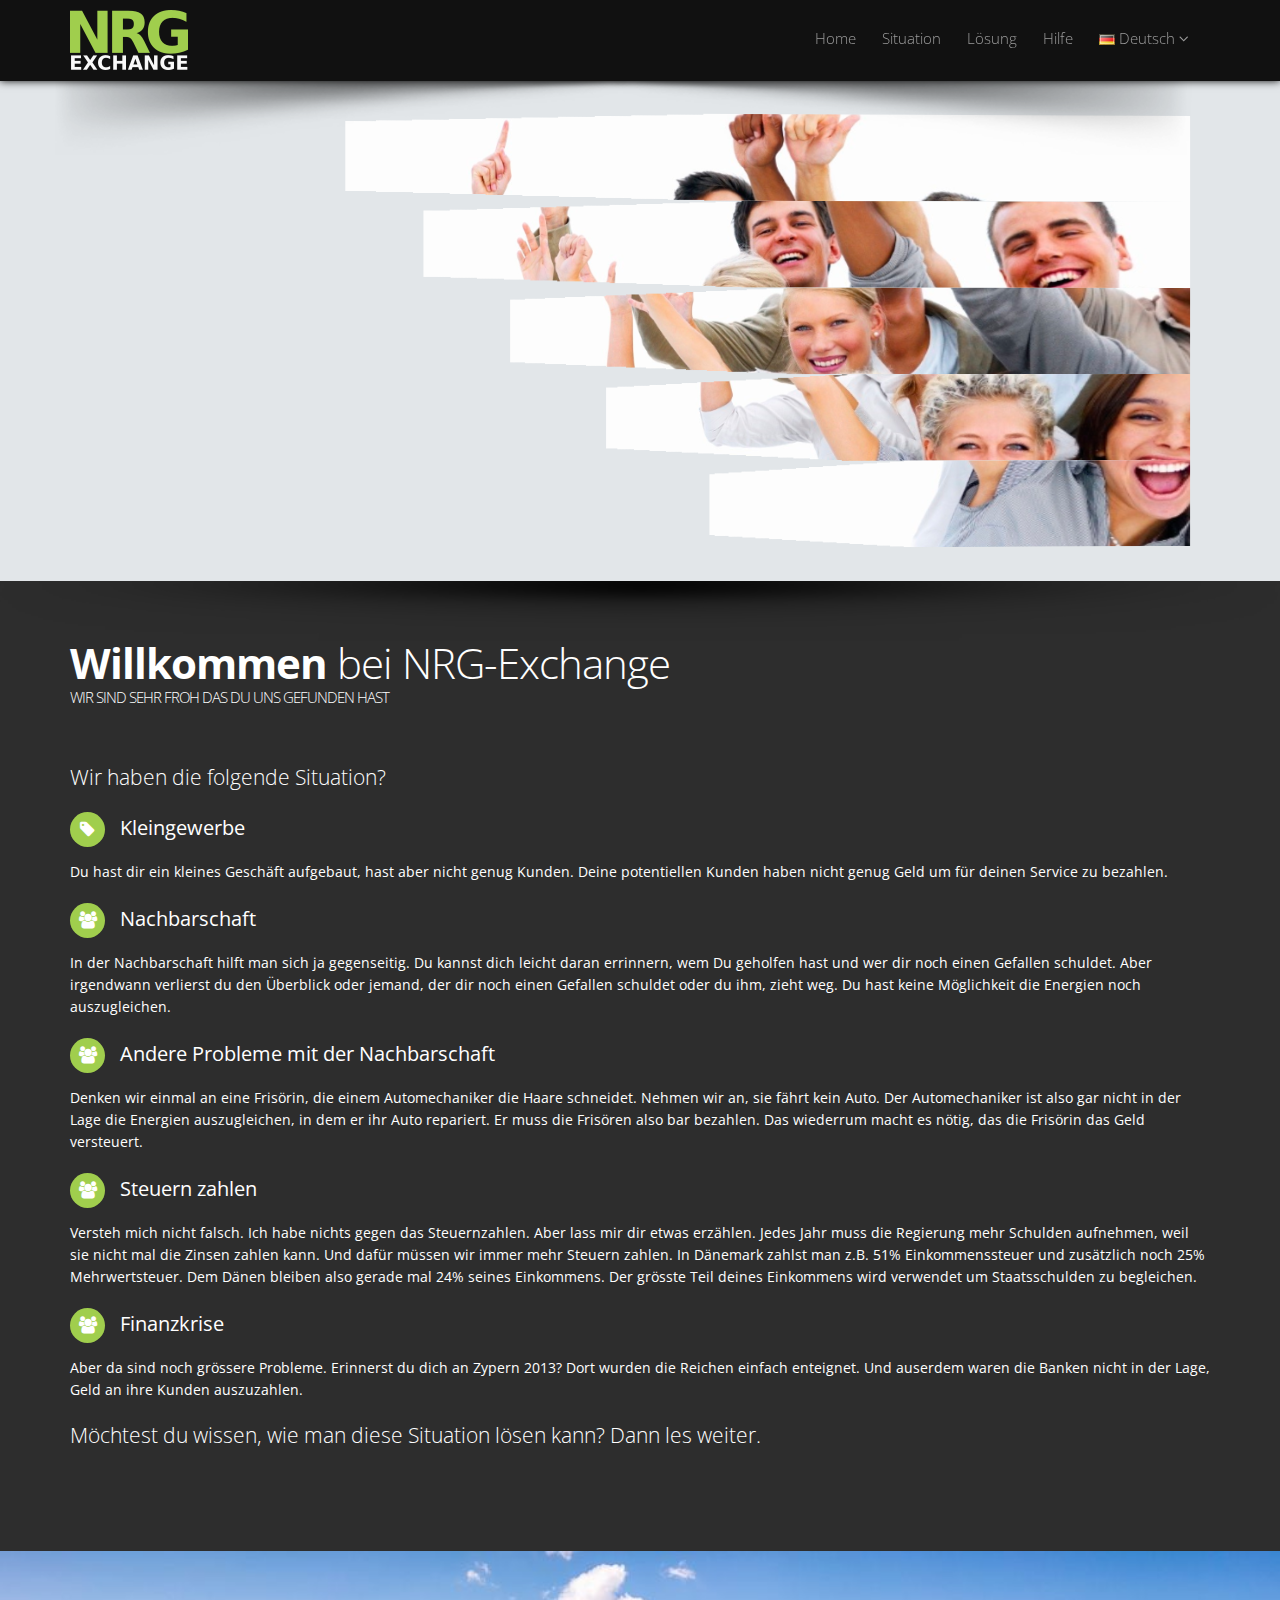
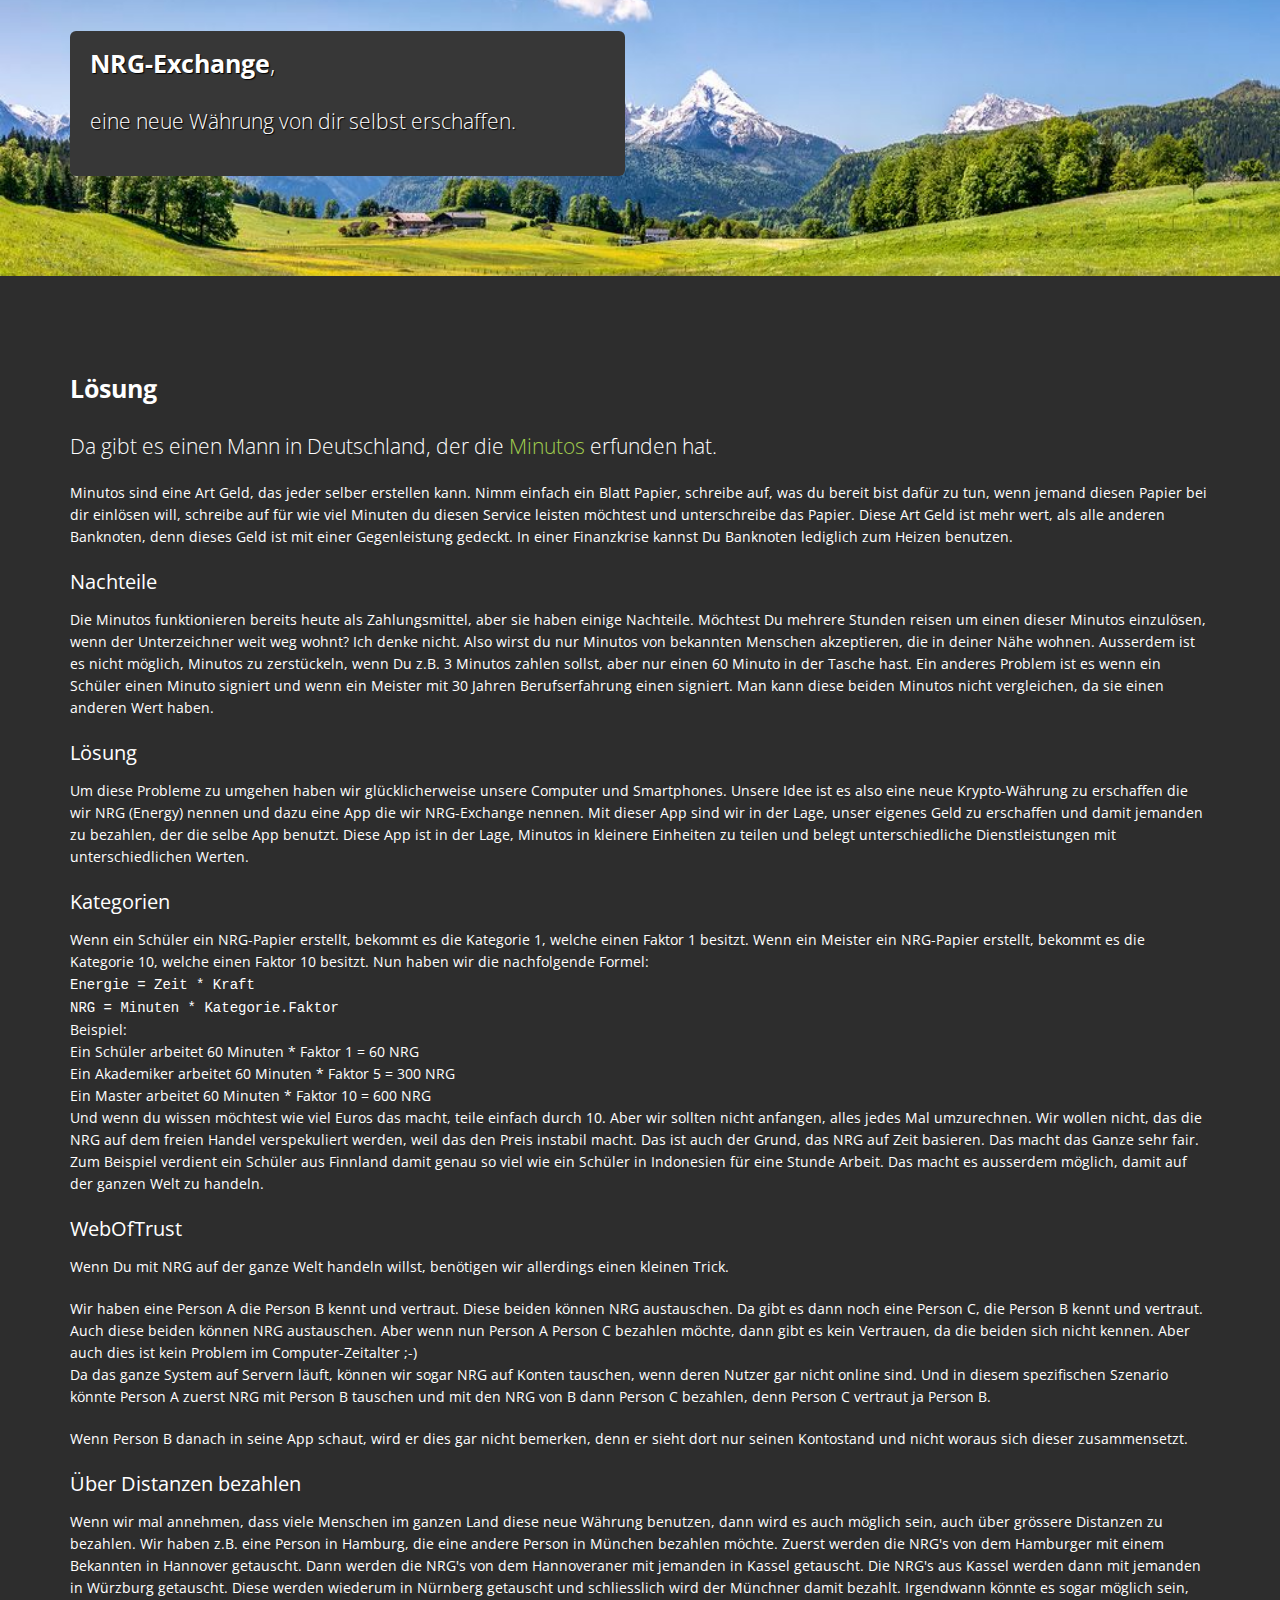
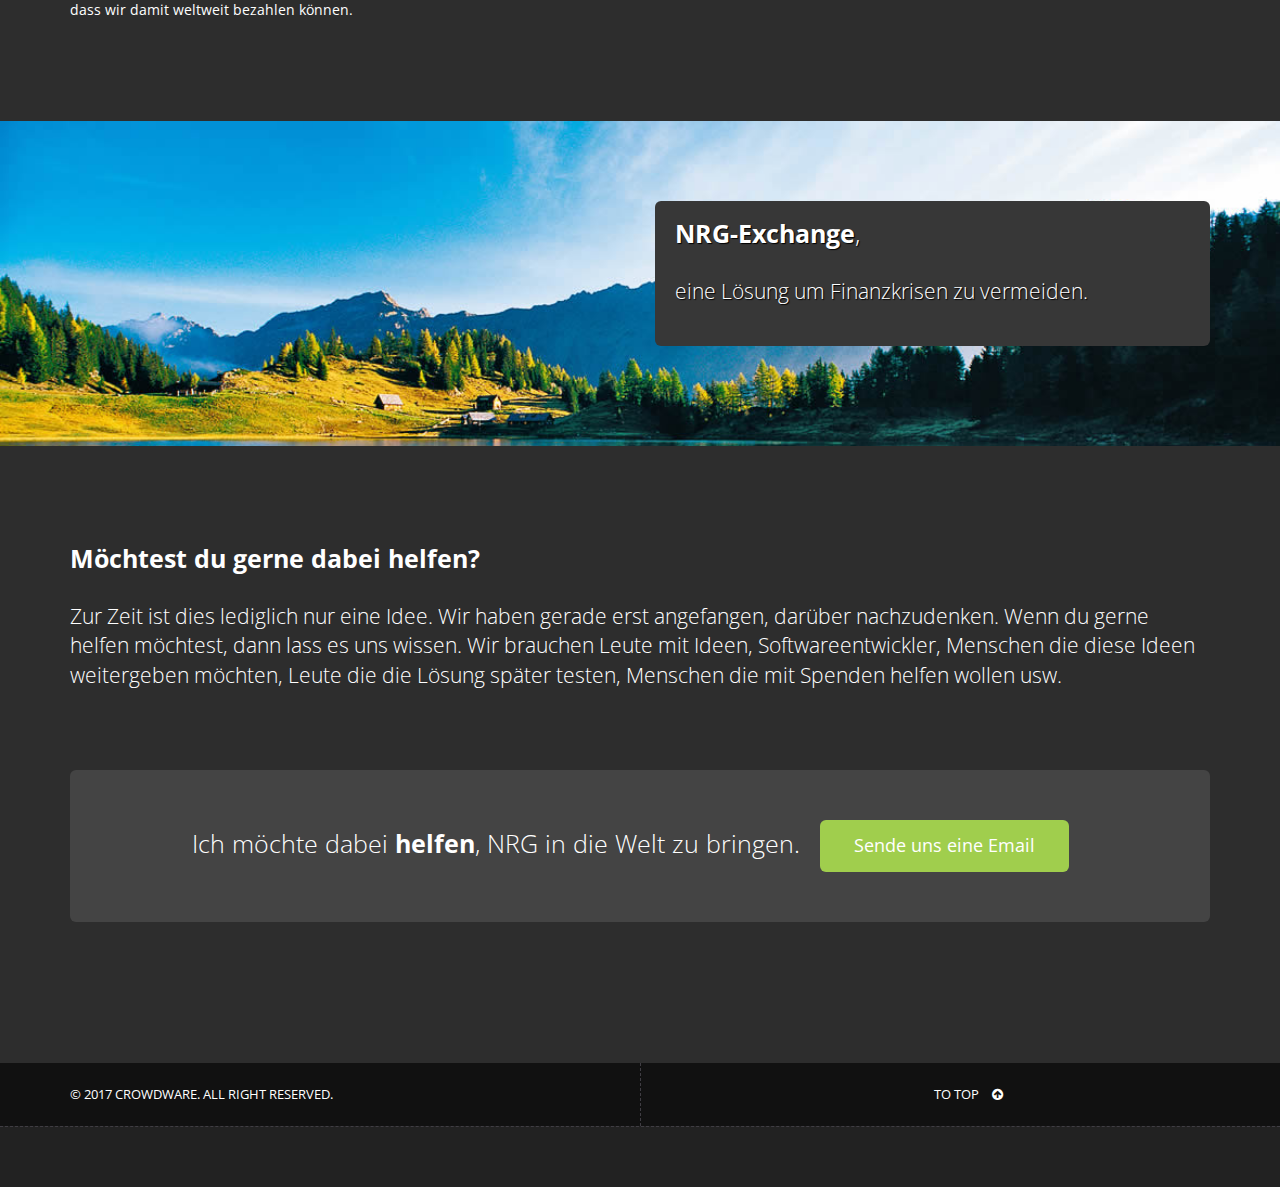
==== commit b7800515: "update changes" ====
--- a/index.html
+++ b/index.html
@@ -7,7 +7,7 @@
 <title>Index</title>
 <meta name="keywords" content="HTML5,CSS3,Template" />
 <meta name="description" content="" />
-<meta name="Author" content="admin" />
+<meta name="Author" content="author" />
 
 <!-- mobile settings -->
 <meta name="viewport" content="width=device-width, maximum-scale=1, initial-scale=1, user-scalable=0" />
@@ -22,7 +22,6 @@
 <link href="assets/plugins/owl-carousel/owl.theme.css" rel="stylesheet" type="text/css" />
 <link href="assets/plugins/owl-carousel/owl.transitions.css" rel="stylesheet" type="text/css" />
 <link href="assets/plugins/magnific-popup/magnific-popup.css" rel="stylesheet" type="text/css" />
-<link href="assets/css/animate.css" rel="stylesheet" type="text/css" />
 <link href="assets/css/superslides.css" rel="stylesheet" type="text/css" />
 
 <!-- REVOLUTION SLIDER -->
@@ -61,24 +60,10 @@
   src="https://www.facebook.com/tr?id=624342764620682&ev=PageView&noscript=1"
 /></noscript>
 <!-- End Facebook Pixel Code -->
+
 
 	</head>
 	<body>
-
-		<!-- Top Bar -->
-<!--
-<header id="topHead">
-<div class="container">
-
-
-	top head menu here
-
-</div>
-</header>
--->
-<!-- /Top Bar -->
-
-
 		<!-- TOP NAV -->
 <header id="topNav"><!-- remove class="topHead" if no topHead used! -->
 	<div class="container">
@@ -98,19 +83,49 @@
 	<nav class="nav-main mega-menu">
 		<ul class="nav nav-pills nav-main scroll-menu" id="topMain">
 			
-				<li "><a class="scrollTo" href="#wrapper">Home</a></li>
-			
-				<li "><a class="scrollTo" href="#situation">Situation</a></li>
-			
-				<li "><a class="scrollTo" href="#solution">Solution</a></li>
-			
-				<li "><a class="scrollTo" href="#help">Help</a></li>
-			
-		</ul>
+			
+			<li>
+				<a class="scrollTo" href="#wrapper">Home</a>
+			</li>
+			
+			
+			
+			<li>
+				<a class="scrollTo" href="#situation">Situation</a>
+			</li>
+			
+			
+			
+			<li>
+				<a class="scrollTo" href="#solution">Lösung</a>
+			</li>
+			
+			
+			
+			<li>
+				<a class="scrollTo" href="#help">Hilfe</a>
+			</li>
+			
+			
+						<li class="dropdown">
+				<a class="dropdown-toggle" href="#">
+					<img src="assets/images/flags/de.png" width="16" height="11" alt="Deutsch" /> Deutsch <i class="fa fa-angle-down"></i>
+				</a>
+				<ul class="dropdown-menu">
+					
+					<li>
+						<a href="index-en.html"><img src="assets/images/flags/us.png" width="16" height="11" alt="[US] English" /> [US] English</a>
+					</li>
+					
+					<li>
+						<a href="#"><img src="assets/images/flags/de.png" width="16" height="11" alt="[DE] Deutsch" /> [DE] Deutsch</a>
+					</li>
+									</ul>
+			</li>
+					</ul>
 	</nav>
 </div>
 <!-- Top Nav end -->
-
 	
 
 	</div>
@@ -123,13 +138,12 @@
 		<!-- WRAPPER -->
 <div id="wrapper">
 		
-
 <section>
 <div class="row">
 <div class="col-md-12">
 <div class="fullwidthbanner-container roundedcorners">
 	<div class="fullwidthbanner">
-		<ul>	
+		<ul> 
 			<!-- SLIDE -->
 			<li data-transition="incube-horizontal" data-slotamount="5" data-masterspeed="700" >
 				<img src="assets/images/happypeople.png" alt="" data-bgfit="cover" data-bgposition="left top" data-bgrepeat="no-repeat">
@@ -142,85 +156,82 @@
 		<div class="tp-bannertimer"></div>
 	</div>
 </div>
-
-
-</div>
-
-</div>
-
-</section>
-
-<section id="situation" class="container">
+</div>
+</div>
+</section>
+<section class="container">
 <div class="row">
 <div class="col-md-12">
 <h1>
-	<strong>Welcome</strong> to NRG-exchange
-	<span class="subtitle">WE ARE VERY HAPPY THAT YOU FOUND US</span>
+	<strong>Willkommen</strong> bei NRG-Exchange
+	<span class="subtitle">WIR SIND SEHR FROH DAS DU UNS GEFUNDEN HAST</span>
 </h1>
-<p class="lead">We have the following situation?</p>
+<p class="lead">Wir haben die folgende Situation?</p>
 <div class="row featured-box-minimal">
 	<div class="col-md-12">
-		<h4><i class="fa fa-tag"></i> Small Business</h4>
-		<p>
-		You have created a small business but you don't have got enough customers.
-		Your potential customers do not have got enough money to pay for your services.
+		<h4><i class="fa fa-tag"></i> Kleingewerbe</h4>
+		<p> 
+		Du hast dir ein kleines Geschäft aufgebaut, hast aber nicht genug Kunden.
+		Deine potentiellen Kunden haben nicht genug Geld um für deinen Service zu bezahlen.
 		</p>
 	</div>	
 </div>
 <div class="row featured-box-minimal">
 	<div class="col-md-12">
-		<h4><i class="fa fa-users"></i> Neighborhood</h4>
+		<h4><i class="fa fa-users"></i> Nachbarschaft</h4>
 		<p>
-		In your neighborhood everybody is helping each other. 
-		You can remember who owes you a favor and by whom you can claim it. 
-		Somehow, you lose the overview or someone moves away and the energies can no longer be balanced.
+		In der Nachbarschaft hilft man sich ja gegenseitig.
+		Du kannst dich leicht daran errinnern, wem Du geholfen hast und wer dir noch einen Gefallen schuldet.
+		Aber irgendwann verlierst du den Überblick oder jemand, der dir noch einen Gefallen schuldet oder du ihm, zieht weg.
+		Du hast keine Möglichkeit die Energien noch auszugleichen.
 		</p>
 	</div>	
 </div>
 <div class="row featured-box-minimal">
 	<div class="col-md-12">
-		<h4><i class="fa fa-users"></i> Other Issues with Neighborhood</h4>
+		<h4><i class="fa fa-users"></i> Andere Probleme mit der Nachbarschaft</h4>
 		<p>
-		Lets think about about a hair stylist and assume she is styling the hair of a car mechanic. 
-		Maybe she does not drive a car at all so the mechanic is not able to balance the energies repairing her car.
- 		The mechanic has to pay with cash in this case.
-		This might make it necessary to pay taxes for the hair styler.
+		Denken wir einmal an eine Frisörin, die einem Automechaniker die Haare schneidet.
+		Nehmen wir an, sie fährt kein Auto.
+		Der Automechaniker ist also gar nicht in der Lage die Energien auszugleichen, in dem er ihr Auto repariert.
+		Er muss die Frisören also bar bezahlen.
+		Das wiederrum macht es nötig, das die Frisörin das Geld versteuert.
 		</p>
 	</div>	
 </div>
 <div class="row featured-box-minimal">
 	<div class="col-md-12">
-		<h4><i class="fa fa-users"></i> Paying Taxes</h4>
+		<h4><i class="fa fa-users"></i> Steuern zahlen</h4>
 		<p>
-		Don't get we wrong. I am not against paying taxes. 
-		But let me tell you something.
-		Each year the governments have to make more debts and guess who is paying for that.
-		You are paying for that. And therefore we have to pay more taxes each year.
-		In Denmark for example you have to pay about 51% income taxes plus additional 25% value added taxes.
-		So there are only 24% left for you. Most of your salary goes into paying interest rates for the debts.
+		Versteh mich nicht falsch. Ich habe nichts gegen das Steuernzahlen.
+		Aber lass mir dir etwas erzählen.
+		Jedes Jahr muss die Regierung mehr Schulden aufnehmen, weil sie nicht mal die Zinsen zahlen kann.
+		Und dafür müssen wir immer mehr Steuern zahlen.
+		In Dänemark zahlst man z.B. 51% Einkommenssteuer und zusätzlich noch 25% Mehrwertsteuer.
+		Dem Dänen bleiben also gerade mal 24% seines Einkommens.
+		Der grösste Teil deines Einkommens wird verwendet um Staatsschulden zu begleichen.
 		</p>
 	</div>	
 </div>
 <div class="row featured-box-minimal">
 	<div class="col-md-12">
-		<h4><i class="fa fa-users"></i> Financial Crisis</h4>
+		<h4><i class="fa fa-users"></i> Finanzkrise</h4>
 		<p>
-		But there is another big problem. 
-		Do you remember Cyprus in 2013? 
-		They have expropriated the money from the rich people. 
-		And also the banks where not able to pay out money to there customers.
+		Aber da sind noch grössere Probleme.
+		Erinnerst du dich an Zypern 2013?
+		Dort wurden die Reichen einfach enteignet.
+		Und auserdem waren die Banken nicht in der Lage, Geld an ihre Kunden auszuzahlen.
 		</p>
 	</div>	
 </div>
 
-<p class="lead">Do you want to know how to solve this situation? Then keep on reading.</p>
-
-</div>
-
-</div>
-
-</section>
-
+<p class="lead">
+Möchtest du wissen, wie man diese Situation lösen kann? Dann les weiter.
+</p>
+
+</div>
+</div>
+</section>
 <section class="parallax margin-top80" style="background-image: url('assets/images/natur.jpg');" data-stellar-background-ratio="0.7">
 <div class="row">
 <div class="col-md-12">
@@ -230,95 +241,91 @@
 			<div class="white-row">
 				<h3><strong>NRG-Exchange</strong>,</h3>
 				<p class="lead">
-					a new currency created by yourself.
+					eine neue Währung von dir selbst erschaffen.
 				</p>
 			</div>
 		</div>
 	</div>
 </div>
 </div>
-
-</div>
-
-</section>
-
+</div>
+</section>
 <section id="solution" class="margin-top100 container">
 <div class="row">
 <div class="col-md-12">
-<h3><strong>Solution</strong></h3>
+<h3><strong>Lösung</strong></h3>
 <p class="lead">
-There is a guy in Germany who had invented <a href="http://www.minutocash.org">minutos</a>.
-</p>
-<p>
-Minutos are a new kind of money everbody is able to create on his own.
-Just take a sheet of paper, write what you are able and willing to do if someone wants to give this paper back to you, 
-mention who many minutes you want to do the service and sign the paper and you can use it as money.
-This kind of money is worth more than a couple of bank notes because you will get at least a service or goods from the signer.
-In a financial crisis you are only able to use the bank notes to heat your home.
-</p>
-<h4>Drawbacks</h4>
-<p>
-The minutos are still working as money, but they have some drawbacks.
-Do you want to travel more then one hour to get the service from a signer who is living that far away?
-I guess not. So you only accept minutos from people you know who live near by.
-It's also not possible to cut a minuto into peaces in case you have to pay 3 minutos and you only have got a 60 minutos paper.
-Another problem is when a student signs a paper with 60 minutos and a master with 30 years experience signs a paper with 60 minutos.
-They are not compareable because they have got a different value.
-</p>
-<h4>Solution</h4>
-<p>
-To avoid the above problems we luckily have got our computers and smartphones.
-My idea is to create a new crypto currency called NRG (Energy) and a wallet for your smatphone and computers called NRG-exchange.
-With this app you are able to create your own money and will be able to pay to someone with the same app.
-The app is able to split minutos into smaller peaces and there is also a solution for the different services with different values.
-</p>
-<h4>Categories</h4>
-<p>
-When a student creates an NRG-contract it will become the categorie 1 which gives it a factor of 1 and when a master creates an NRG-contract it will become the category 10 with a factor of 10.
-Now we have got the following formula:<br/>
-<font style="font-family: Courier;">energy = time * power</font><br/>
-<font style="font-family: Courier;">NRG = minutes * category.factor</font><br/>
-Example:<br/>
-A student works 60 minutes * factor 1 = 60 NRG<br/>
-A bachelor works 60 minutes * factor 5 = 300 NRG<br/>
-A master works 60 minutes * factor 10 = 600 NRG<br/>
-And if you want to calculate it into € just divide by 10.
-But we should not start to calculate it back to other currencies all the time. 
-We don't want the NRG be avaiable on the financial market because this would make the price unstable.
-This is also the reason why NRG is based on time.
-That makes it possible to be very fair.
-For example will a student in Finland earn the same amount of NRG than a student in Indonesia in an hour.
-This makes it also possible to be traded all over the world. 
+Da gibt es einen Mann in Deutschland, der die <a href="http://www.minutocash.org">Minutos</a> erfunden hat.
+</p>
+<p>
+Minutos sind eine Art Geld, das jeder selber erstellen kann.
+Nimm einfach ein Blatt Papier, schreibe auf, was du bereit bist dafür zu tun, wenn jemand diesen Papier bei dir einlösen will,
+schreibe auf für wie viel Minuten du diesen Service leisten möchtest und unterschreibe das Papier.
+Diese Art Geld ist mehr wert, als alle anderen Banknoten, denn dieses Geld ist mit einer Gegenleistung gedeckt.
+In einer Finanzkrise kannst Du Banknoten lediglich zum Heizen benutzen.
+</p>
+<h4>Nachteile</h4>
+<p>
+Die Minutos funktionieren bereits heute als Zahlungsmittel, aber sie haben einige Nachteile.
+Möchtest Du mehrere Stunden reisen um einen dieser Minutos einzulösen, wenn der Unterzeichner weit weg wohnt?
+Ich denke nicht. Also wirst du nur Minutos von bekannten Menschen akzeptieren, die in deiner Nähe wohnen.
+Ausserdem ist es nicht möglich, Minutos zu zerstückeln, wenn Du z.B. 3 Minutos zahlen sollst, aber nur einen 60 Minuto in der Tasche hast.
+Ein anderes Problem ist es wenn ein Schüler einen Minuto signiert und wenn ein Meister mit 30 Jahren Berufserfahrung einen signiert.
+Man kann diese beiden Minutos nicht vergleichen, da sie einen anderen Wert haben.
+</p>
+<h4>Lösung</h4>
+<p>
+Um diese Probleme zu umgehen haben wir glücklicherweise unsere Computer und Smartphones.
+Unsere Idee ist es also eine neue Krypto-Währung zu erschaffen die wir NRG (Energy) nennen und dazu eine App die wir NRG-Exchange nennen.
+Mit dieser App sind wir in der Lage, unser eigenes Geld zu erschaffen und damit jemanden zu bezahlen, der die selbe App benutzt.
+Diese App ist in der Lage, Minutos in kleinere Einheiten zu teilen und belegt unterschiedliche Dienstleistungen mit unterschiedlichen Werten.
+</p>
+<h4>Kategorien</h4>
+<p>
+Wenn ein Schüler ein NRG-Papier erstellt, bekommt es die Kategorie 1, welche einen Faktor 1 besitzt.
+Wenn ein Meister ein NRG-Papier erstellt, bekommt es die Kategorie 10, welche einen Faktor 10 besitzt.
+Nun haben wir die nachfolgende Formel:<br/>
+<font style="font-family: Courier;">Energie = Zeit * Kraft</font><br/>
+<font style="font-family: Courier;">NRG = Minuten * Kategorie.Faktor</font><br/>
+Beispiel:<br/>
+Ein Schüler arbeitet 60 Minuten * Faktor 1 = 60 NRG<br/>
+Ein Akademiker arbeitet 60 Minuten * Faktor 5 = 300 NRG<br/>
+Ein Master arbeitet 60 Minuten * Faktor 10 = 600 NRG<br/>
+Und wenn du wissen möchtest wie viel Euros das macht, teile einfach durch 10.
+Aber wir sollten nicht anfangen, alles jedes Mal umzurechnen.
+Wir wollen nicht, das die NRG auf dem freien Handel verspekuliert werden, weil das den Preis instabil macht.
+Das ist auch der Grund, das NRG auf Zeit basieren.
+Das macht das Ganze sehr fair.
+Zum Beispiel verdient ein Schüler aus Finnland damit genau so viel wie ein Schüler in Indonesien für eine Stunde Arbeit.
+Das macht es ausserdem möglich, damit auf der ganzen Welt zu handeln.
 </p>
 <h4>WebOfTrust</h4>
 <p>
-If you want to use NRG exchange all over the world we need to implement a little trick which is called the web of trust.
-</p>
-<p>
-We have person A who knows and trusts person B. They are able to exchange NRG.
-Then there is person C who knows and trusts person B. They are also able to exchange NRG.
-But if person A wants to pay person C we don't have this trust.<br>
-But this is not a problem in the computer age ;-)<br/>
-Because the whole system is hosted on servers we are able to exchange NRG even when the person are not online.
-In this specific scenario A could prior to pay person C exchange NRG with person B.
-After this exchange person A hold NRG from person B and can use this NRG to pay person C. 
-</p>
-<p>
-If person B looks into his wallet the very next day he will not notice that this exchange has happened at all because he only sees the total amount of NRG.
-</p>
-<h4>Paying over a Distance</h4>
-<p>
-If we assume that there are many people all over the country are using NRG exchange then it will be possible to pay over bigger distances.
-For example a person in Hamburg wants to pay a person in Munich.
-The person in Hamburg first exchanges NRG with someone in Hannover. Then the person from Hannover exchanges NRG with someone in Kassel. Then the person in Kassel exchanges NRG with someone in Würzburg. Then the person in Würzburg exchanges with someone in Nürnberg and at last the person from Nürnberg pays the one in Munich
-And one day we will hopefully be able to use NRG all over the world.
-</p>
-</div>
-
-</div>
-
-</section>
-
+Wenn Du mit NRG auf der ganze Welt handeln willst, benötigen wir allerdings einen kleinen Trick.
+</p>
+<p>
+Wir haben eine Person A die Person B kennt und vertraut. Diese beiden können NRG austauschen.
+Da gibt es dann noch eine Person C, die Person B kennt und vertraut. Auch diese beiden können NRG austauschen.
+Aber wenn nun Person A Person C bezahlen möchte, dann gibt es kein Vertrauen, da die beiden sich nicht kennen.
+Aber auch dies ist kein Problem im Computer-Zeitalter ;-)<br/>
+Da das ganze System auf Servern läuft, können wir sogar NRG auf Konten tauschen, wenn deren Nutzer gar nicht online sind.
+Und in diesem spezifischen Szenario könnte Person A zuerst NRG mit Person B tauschen und mit den NRG von B dann Person C bezahlen, denn Person C vertraut ja Person B.  
+</p>
+<p>
+Wenn Person B danach in seine App schaut, wird er dies gar nicht bemerken, denn er sieht dort nur seinen Kontostand und nicht woraus sich dieser zusammensetzt.
+</p>
+<h4>Über Distanzen bezahlen</h4>
+<p>
+Wenn wir mal annehmen, dass viele Menschen im ganzen Land diese neue Währung benutzen, dann wird es auch möglich sein, auch über grössere Distanzen zu bezahlen.
+Wir haben z.B. eine Person in Hamburg, die eine andere Person in München bezahlen möchte.
+Zuerst werden die NRG's von dem Hamburger mit einem Bekannten in Hannover getauscht.
+Dann werden die NRG's von dem Hannoveraner mit jemanden in Kassel getauscht.
+Die NRG's aus Kassel werden dann mit jemanden in Würzburg getauscht. Diese werden wiederum in Nürnberg getauscht und schliesslich wird der Münchner damit bezahlt.
+Irgendwann könnte es sogar möglich sein, dass wir damit weltweit bezahlen können.
+</p>
+</div>
+</div>
+</section>
 <section class="parallax margin-top80" style="background-image: url('assets/images/natur2.jpg');" data-stellar-background-ratio="0.7">
 <div class="row">
 <div class="col-md-12">
@@ -329,47 +336,39 @@
 			<div class="white-row">
 				<h3><strong>NRG-Exchange</strong>,</h3>
 				<p class="lead">
-					a solution to avoid the financial crisis.
+					eine Lösung um Finanzkrisen zu vermeiden.
 				</p>
 			</div>
 		</div>
 	</div>
 </div>
 </div>
-
-</div>
-
-</section>
-
+</div>
+</section>
 <section id="help" class="margin-top100 container">
 <div class="row">
 <div class="col-md-12">
-<h3><strong>Do you like to help?</strong></h3>
+<h3><strong>Möchtest du gerne dabei helfen?</strong></h3>
 <p class="lead">
-At the moment this is just an idea.
-We have just startet to think about this solution.
-If you want to help please let us know.
-We need people with new ideas, software developers, people who like to spread the word about this project, people who want to test the solution, people who can help with donations etc.
-</p>
-
-</div>
-
-</div>
-
-</section>
-
+Zur Zeit ist dies lediglich nur eine Idee.
+Wir haben gerade erst angefangen, darüber nachzudenken.
+Wenn du gerne helfen möchtest, dann lass es uns wissen.
+Wir brauchen Leute mit Ideen, Softwareentwickler, Menschen die diese Ideen weitergeben möchten, Leute die die Lösung später testen, Menschen die mit Spenden helfen wollen usw.
+</p>
+
+</div>
+</div>
+</section>
 <section class="container">
 <div class="row">
 <div class="col-md-12">
 <!-- CALLOUT -->
 <div class="bs-callout text-center styleBackground">
-	<h3>I want to <strong>help</strong> to bring NRG into this world.<a href="mailto:artanidos@gmail.com" target="_self" class="btn btn-primary btn-lg">Send us an email</a></h3>
+	<h3>Ich möchte dabei <strong>helfen</strong>, NRG in die Welt zu bringen.<a href="mailto:artanidos@gmail.com" target="_self" class="btn btn-primary btn-lg">Sende uns eine Email</a></h3>
 </div>
 <!-- /CALLOUT -->
 </div>
-
-</div>
-
+</div>
 </section>
 
 	
@@ -396,7 +395,6 @@
 			<div class="row">
 
 				<!-- your footer content here -->
-
 					
 			</div>
 
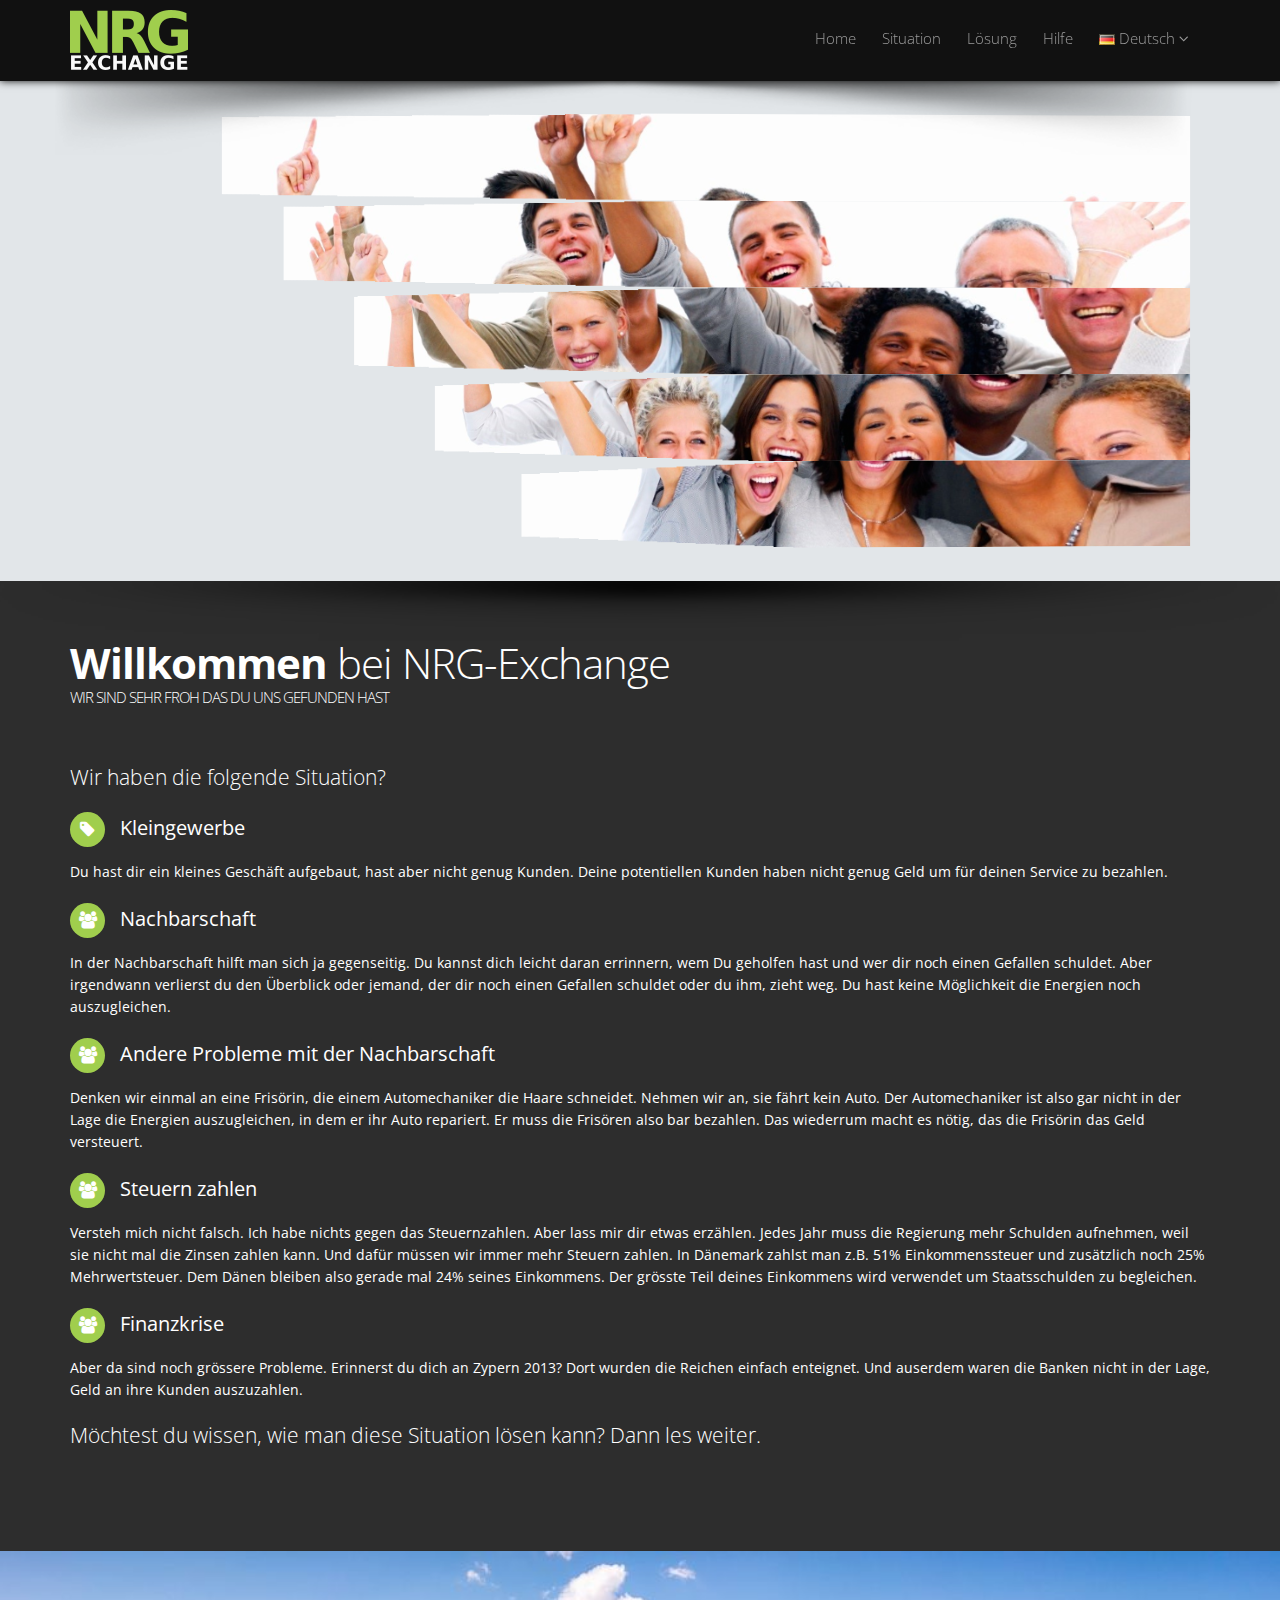
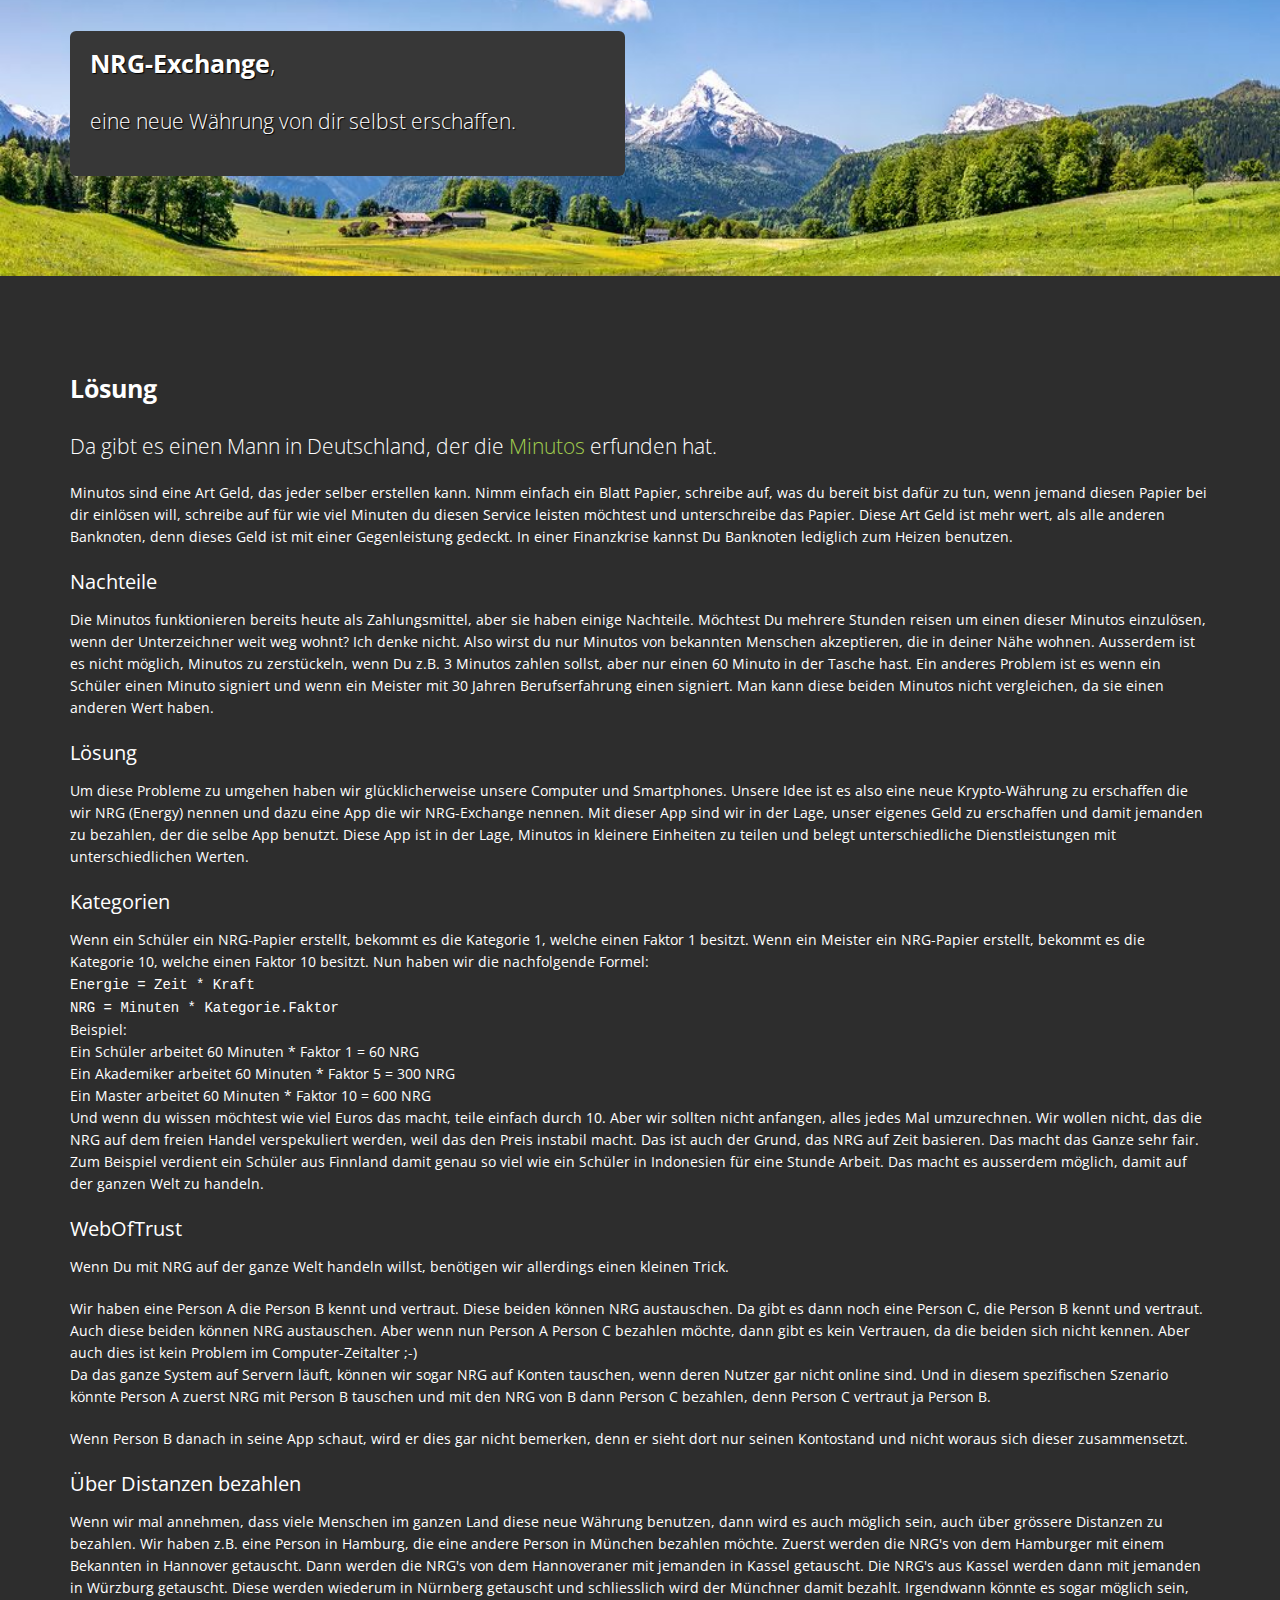
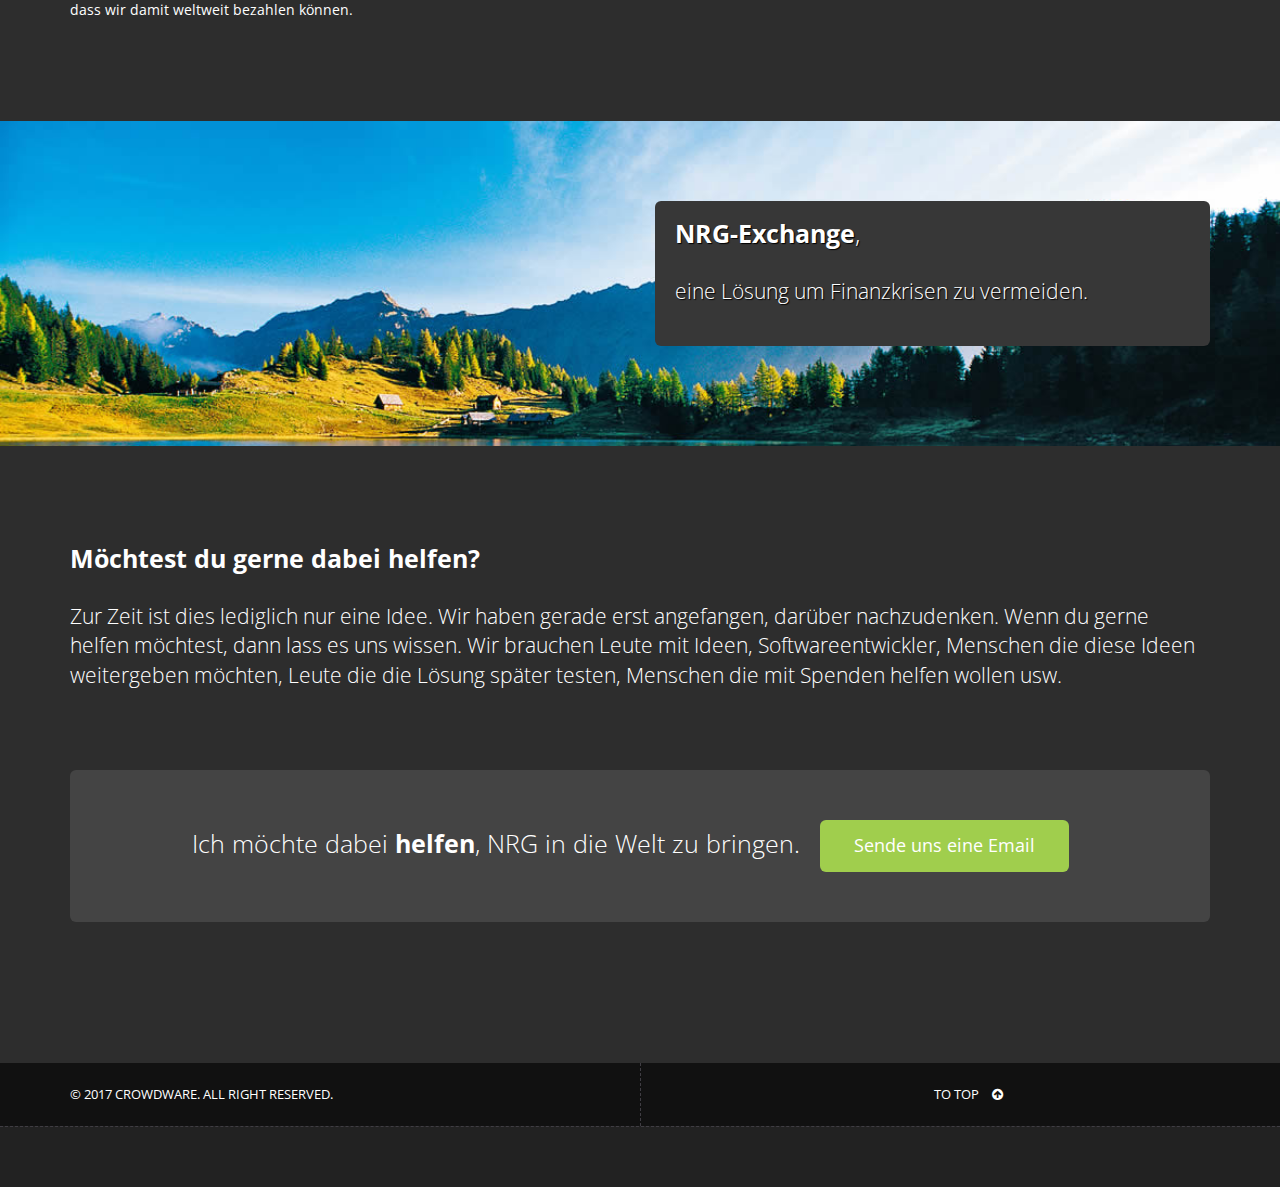
==== commit a518899e: "update changes" ====
--- a/index.html
+++ b/index.html
@@ -146,11 +146,11 @@
 		<ul> 
 			<!-- SLIDE -->
 			<li data-transition="incube-horizontal" data-slotamount="5" data-masterspeed="700" >
-				<img src="assets/images/happypeople.png" alt="" data-bgfit="cover" data-bgposition="left top" data-bgrepeat="no-repeat">
+				<img src="assets/images/happypeople.png" alt="" data-bgfit="cover" data-bgposition="center top" data-bgrepeat="no-repeat">
 			</li>
 			<!-- SLIDE -->
 			<li data-transition="incube-horizontal" data-slotamount="5" data-masterspeed="700" >
-				<img src="assets/images/tagcloud.png" alt="" data-bgfit="cover" data-bgposition="left top" data-bgrepeat="no-repeat">
+				<img src="assets/images/tagcloud.png" alt="" data-bgfit="cover" data-bgposition="center top" data-bgrepeat="no-repeat">
 			</li>
 		</ul>
 		<div class="tp-bannertimer"></div>
@@ -159,7 +159,7 @@
 </div>
 </div>
 </section>
-<section class="container">
+<section id="situation" class="container">
 <div class="row">
 <div class="col-md-12">
 <h1>
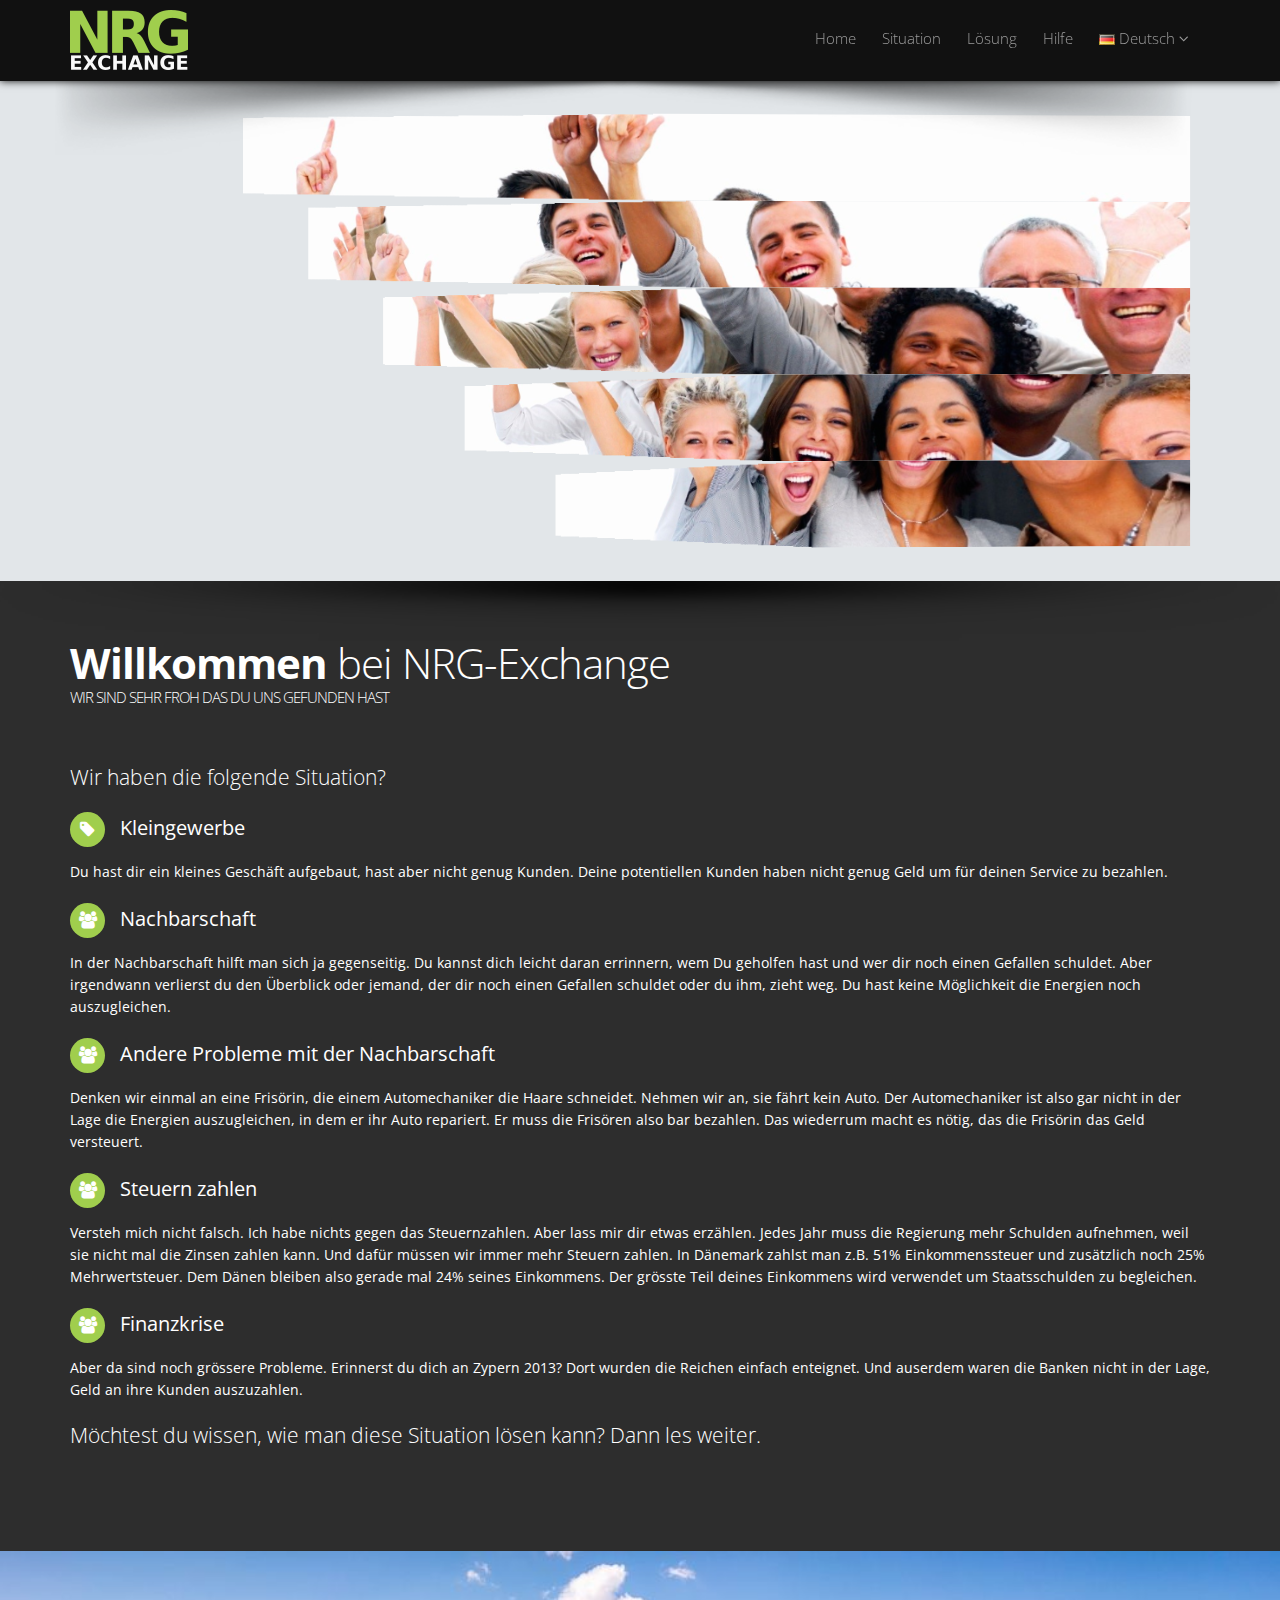
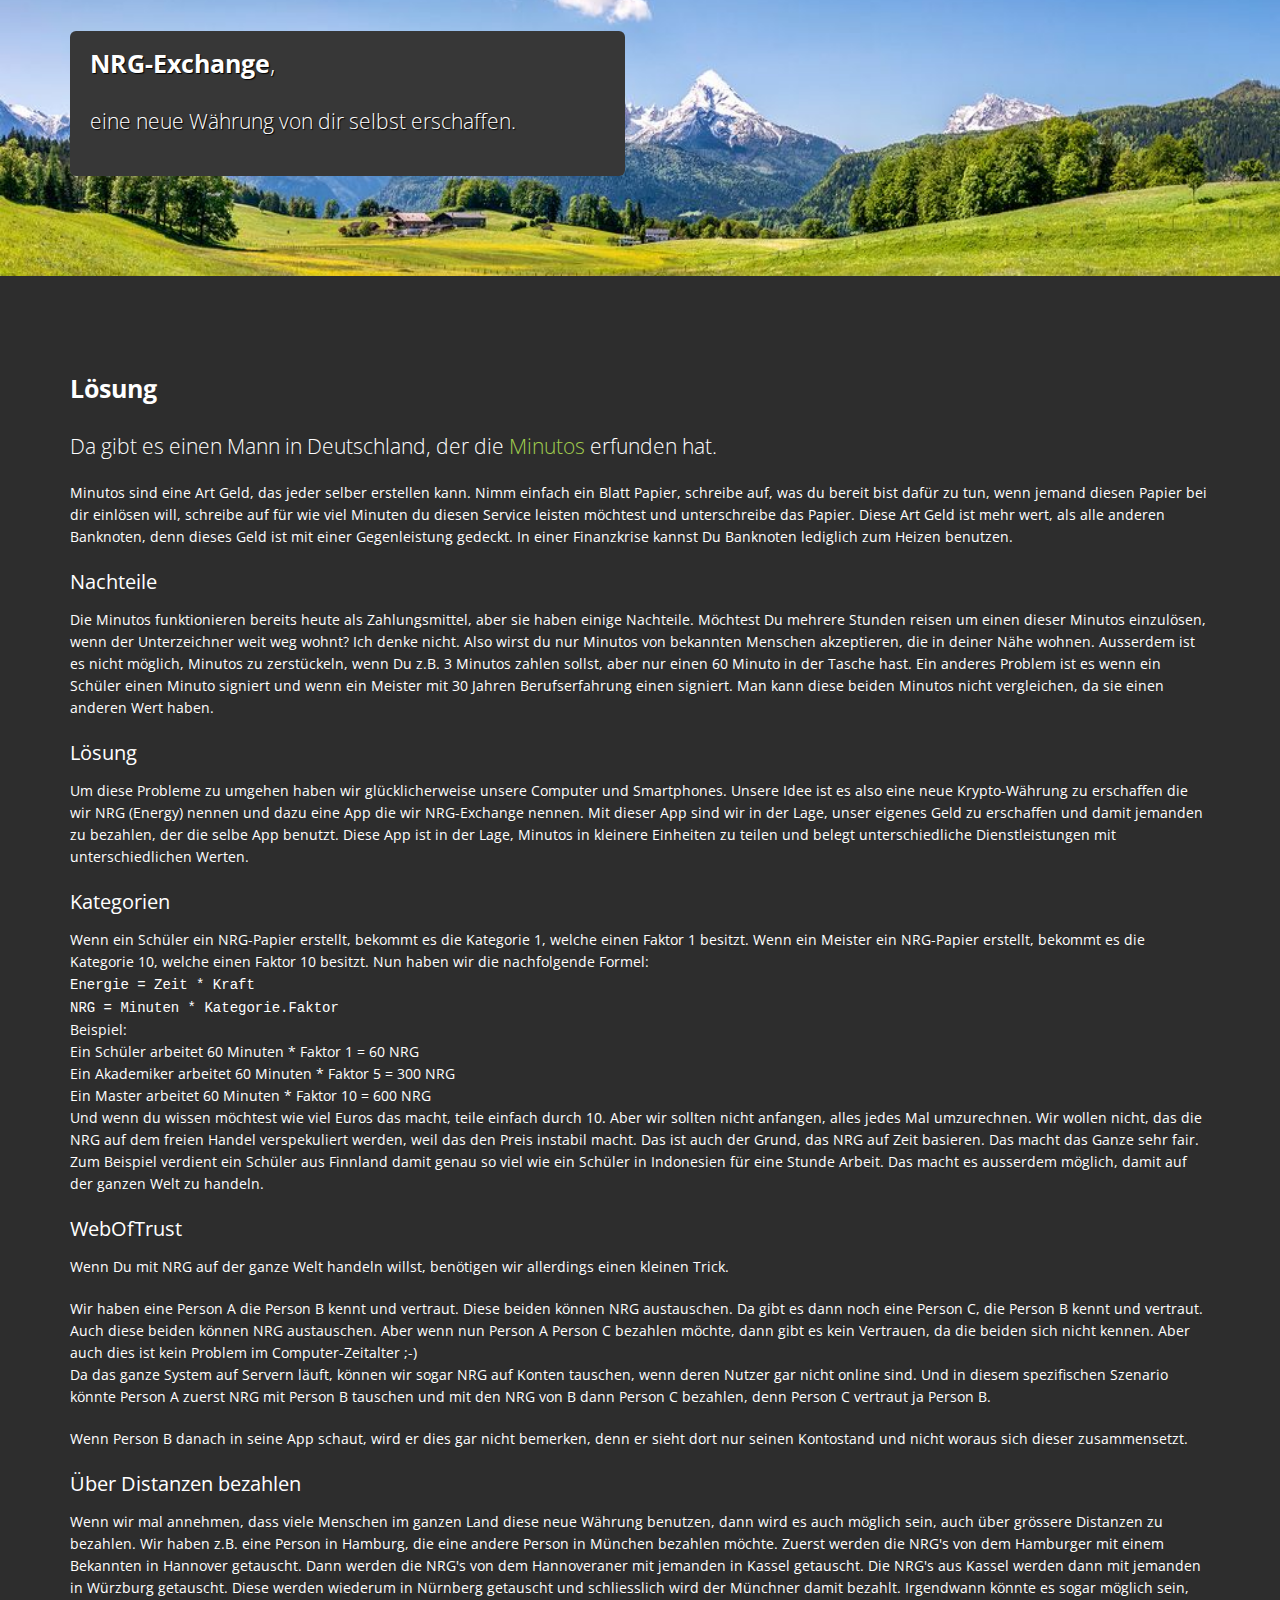
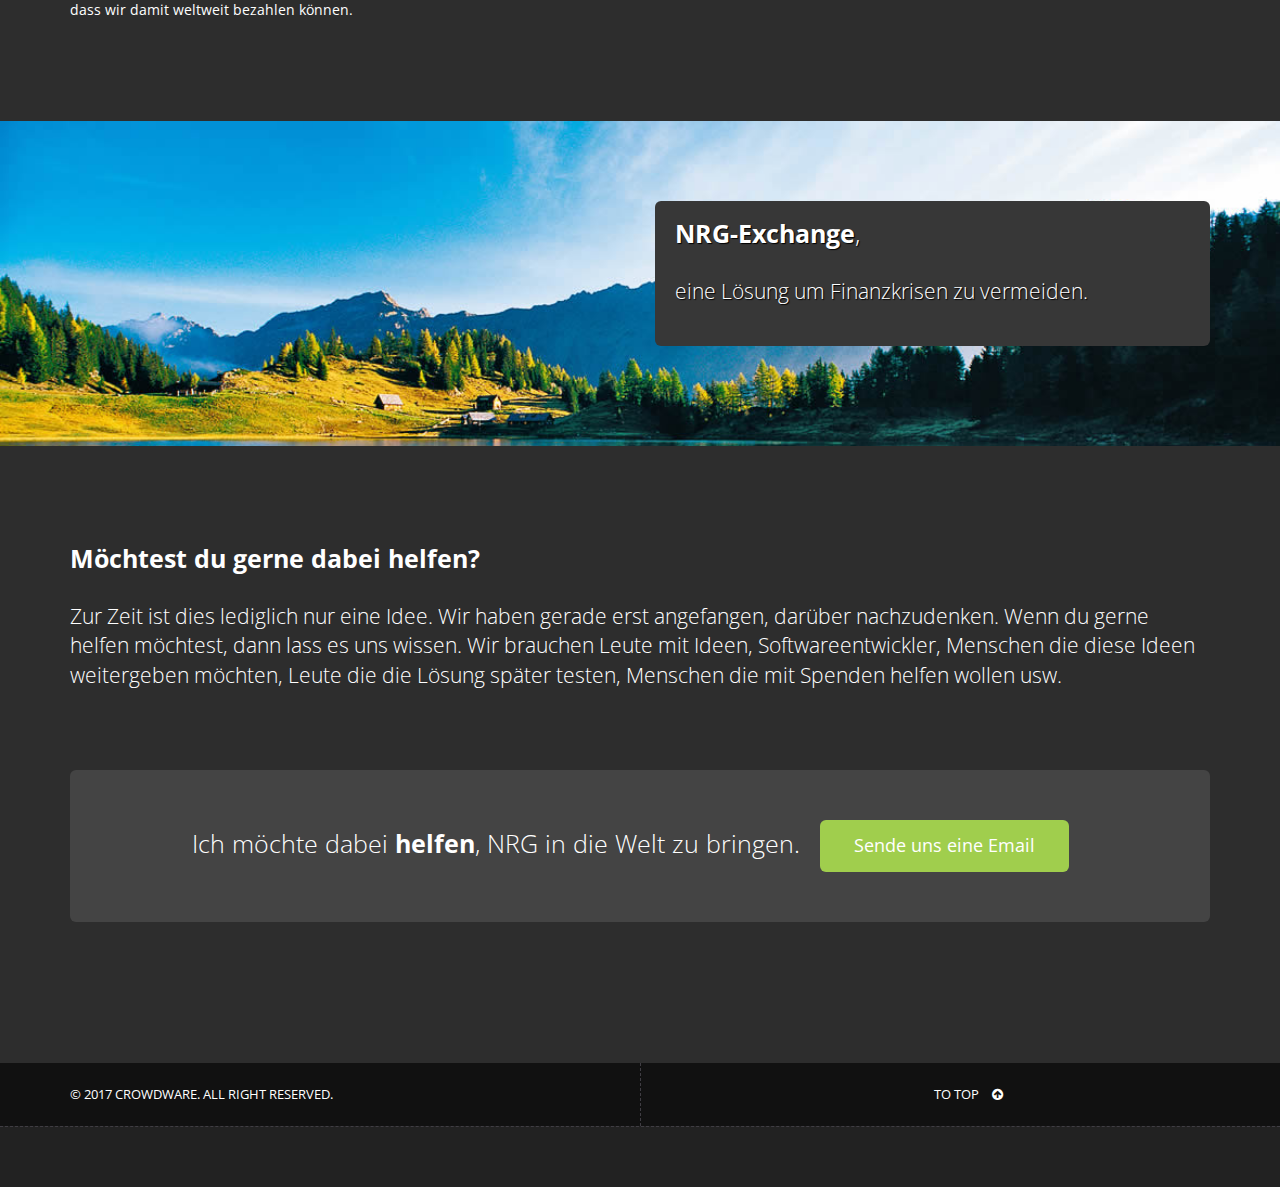
==== commit 3e391044: "update changes" ====
--- a/index.html
+++ b/index.html
@@ -4,10 +4,10 @@
 <!--[if gt IE 9]><!-->	<html> <!--<![endif]-->
 	<head>
 		<meta charset="utf-8" />
-<title>Index</title>
+<title>NRG Exchange</title>
 <meta name="keywords" content="HTML5,CSS3,Template" />
 <meta name="description" content="" />
-<meta name="Author" content="author" />
+<meta name="Author" content="Olaf" />
 
 <!-- mobile settings -->
 <meta name="viewport" content="width=device-width, maximum-scale=1, initial-scale=1, user-scalable=0" />
@@ -82,46 +82,40 @@
 <div class="navbar-collapse nav-main-collapse collapse pull-right">
 	<nav class="nav-main mega-menu">
 		<ul class="nav nav-pills nav-main scroll-menu" id="topMain">
-			
-			
+						
 			<li>
 				<a class="scrollTo" href="#wrapper">Home</a>
 			</li>
 			
-			
-			
+						
 			<li>
 				<a class="scrollTo" href="#situation">Situation</a>
 			</li>
 			
-			
-			
+						
 			<li>
 				<a class="scrollTo" href="#solution">Lösung</a>
 			</li>
 			
-			
-			
+						
 			<li>
 				<a class="scrollTo" href="#help">Hilfe</a>
 			</li>
 			
-			
-						<li class="dropdown">
+									<li class="dropdown">
 				<a class="dropdown-toggle" href="#">
 					<img src="assets/images/flags/de.png" width="16" height="11" alt="Deutsch" /> Deutsch <i class="fa fa-angle-down"></i>
 				</a>
 				<ul class="dropdown-menu">
-					
-					<li>
+										<li>
 						<a href="index-en.html"><img src="assets/images/flags/us.png" width="16" height="11" alt="[US] English" /> [US] English</a>
 					</li>
-					
-					<li>
+										<li>
 						<a href="#"><img src="assets/images/flags/de.png" width="16" height="11" alt="[DE] Deutsch" /> [DE] Deutsch</a>
 					</li>
 									</ul>
 			</li>
+			
 					</ul>
 	</nav>
 </div>
@@ -158,8 +152,7 @@
 </div>
 </div>
 </div>
-</section>
-<section id="situation" class="container">
+</section><section id="situation" class="container">
 <div class="row">
 <div class="col-md-12">
 <h1>
@@ -231,8 +224,7 @@
 
 </div>
 </div>
-</section>
-<section class="parallax margin-top80" style="background-image: url('assets/images/natur.jpg');" data-stellar-background-ratio="0.7">
+</section><section class="parallax margin-top80" style="background-image: url('assets/images/natur.jpg');" data-stellar-background-ratio="0.7">
 <div class="row">
 <div class="col-md-12">
 <div class="container">
@@ -249,8 +241,7 @@
 </div>
 </div>
 </div>
-</section>
-<section id="solution" class="margin-top100 container">
+</section><section id="solution" class="margin-top100 container">
 <div class="row">
 <div class="col-md-12">
 <h3><strong>Lösung</strong></h3>
@@ -325,8 +316,7 @@
 </p>
 </div>
 </div>
-</section>
-<section class="parallax margin-top80" style="background-image: url('assets/images/natur2.jpg');" data-stellar-background-ratio="0.7">
+</section><section class="parallax margin-top80" style="background-image: url('assets/images/natur2.jpg');" data-stellar-background-ratio="0.7">
 <div class="row">
 <div class="col-md-12">
 <div class="container">
@@ -344,8 +334,7 @@
 </div>
 </div>
 </div>
-</section>
-<section id="help" class="margin-top100 container">
+</section><section id="help" class="margin-top100 container">
 <div class="row">
 <div class="col-md-12">
 <h3><strong>Möchtest du gerne dabei helfen?</strong></h3>
@@ -358,8 +347,7 @@
 
 </div>
 </div>
-</section>
-<section class="container">
+</section><section class="container">
 <div class="row">
 <div class="col-md-12">
 <!-- CALLOUT -->
@@ -370,7 +358,6 @@
 </div>
 </div>
 </section>
-
 	
 </div>
 <!-- /WRAPPER -->
--- a/assets/css/style.css
+++ b/assets/css/style.css
@@ -0,0 +1 @@
+/* nothing here */
